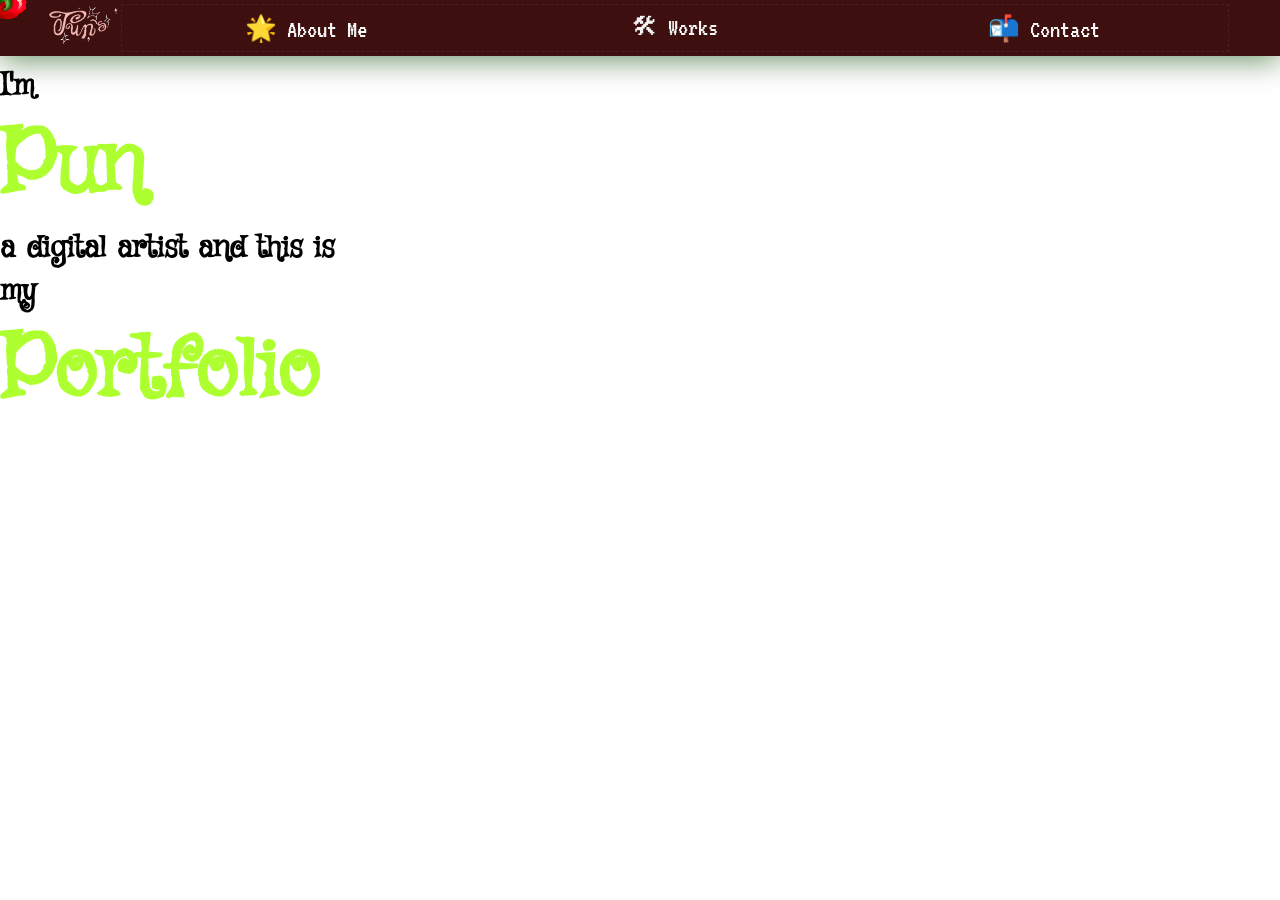
==== index.html @ c9322be8 "third 21 12" ====
<!DOCTYPE html>
<html lang="en">
  <head>
    <meta charset="UTF-8" />
    <meta name="viewport" content="width=device-width, initial-scale=1.0" />
    <title>Pun's Folio</title>
    <link rel="stylesheet" href="styles.css" />
    <link rel="preconnect" href="https://fonts.googleapis.com">
<link rel="preconnect" href="https://fonts.gstatic.com" crossorigin>
<link href="https://fonts.googleapis.com/css2?family=Aldrich&family=Almendra:ital,wght@0,400;0,700;1,400;1,700&family=Audiowide&family=DotGothic16&family=DynaPuff:wght@400..700&family=Griffy&family=Irish+Grover&family=Jacquard+12&family=Jockey+One&family=Love+Ya+Like+A+Sister&family=Russo+One&family=UnifrakturMaguntia&family=VT323&display=swap" rel="stylesheet">
  </head>

  <body>
    <div id="npc-follower"><img src="images/cursor.png" alt="" /></div>
    <div class="sparkle"></div>
    <div class="container">
      <!-- Header -->
      <header>
        <a href="index.html">
            <div class="logo">
            <img src="images/pun.png" alt="Pun's logo" /></div
        ></a>

        <!-- Dropdown Menu -->
        <div class="dropdown-wrapper">
          <button class="dropdown-btn">Menu ▼</button>
          <nav class="nav dropdown-menu" id="site-navigation">
            <a href="about.html">🌟 About Me</a>
            <a href="works.html">🛠 Works</a>
            <a href="contact.html">📬 Contact</a>
          </nav>
        </div>
     </header>
        <!-- Main Title -->
        <div class="main-container">
          <h1 id="this-is">I'm<nav>Pun</nav> a digital artist and this is</h1>
          <h2 id="my-portfolio">my <nav>Portfolio</nav></h2>
            </div>
---- styles.css ----
* {
  margin: 0;
  padding: 0;
  box-sizing: border-box;
}

.VT323 {
  font-family: "vt323", monospace;
  font-weight: 400;
  font-style: normal;
}
.griffy-regular {
  font-family: "Griffy", system-ui;
  font-weight: 400;
  font-style: normal;
}

html {
  /* 1. Makes the jump smooth instead of instant */
  scroll-behavior: smooth;
  /* 2. Offsets the scroll position */
  scroll-padding-top: 20px; /*this is for sticky header height*/
}
/* 3. Mobile Size Adjustment */
@media (max-width: 640px) {
  html {
    scroll-padding-top: 400px; /* bigger mobile header + padding */
  }
}
:root {
  /* Blend mode variables - change these to try different effects (e.g. screen, overlay, multiply, normal) */
  --overlay-blend: multiply;
  /* Define color and sizing variables */
  --background-color: #ffedcd;
  --primary-color: rgb(166, 0, 0);
  --secondary-color: #459f3791;
  --thirdary-color: #47240091;
  --dark-green: #0a390a;
  --dark-red: #660000;
  --pink: rgb(255, 128, 159);
  --yellowgreen: rgb(180, 255, 128);
  --paragraph-color: #47240091;
  --font-subheading-size: clamp(1rem, 4vw, 2rem);
  --font-size-base: clamp(1rem, 4vw, 1.3rem);
  --font-heading-size: clamp(1.5rem, 5vw, 2rem);
  --font-family-base: "vt323", monospace;
  --text-main: #333;
  /* Responsive heading size between 2rem and 4rem based on viewport width */
  --spacing-unit: 8px;
  --radius: 15px;
  --space: 2rem;
  /* Width reserved for the price column - keeps prices aligned */
  --price-col: clamp(4.5rem, 6.5vw, 6rem);
}

body {
  width: 100%;
  min-height: 100vh; /* changed height to min-height */
  overflow: visible;
  padding: 0;
  margin: 0;
  font-family: var(--font-family-base);
  cursor: grab;
}
@media (max-width: 400px) {
  body {
    height: 200vh; /* allow scrolling on mobile */
  }
}

#npc-follower {
  position: fixed;
  width: 100px; /* Stays on screen even if you scroll */ /* Size of the emoji */
  pointer-events: none; /* CRITICAL: Lets you click through the character */
  z-index: 9999; /* Always on top */
  transition: transform 0.2s ease-out; /* The "lag" effect */
  image-rendering: pixelated;
  scale: 2;
}
#npc-follower img {
  width: 3.5rem;
  margin-left: 0;
  padding: 0;
}
.sparkle {
  position: fixed;
  width: 25px;
  height: 25px;
  background-image: url("images/sparkle.png");
  background-size: cover;
  background-color: transparent;
  transform: rotate(20deg);
  /* The animation definition */
  animation: sparkle-fall 2s ease-in-out forwards;
  mix-blend-mode: hard-light;
  z-index: 9999;
  pointer-events: none;
}

/* The animation keyframes: fade out, drop down, shrink */
@keyframes sparkle-fall {
  0% {
    opacity: 1;
    transform: translate(0, 0) scale(1);
  }
  50% {
    opacity: 0.7;
    transform: translate(var(--random-x), 75px) scale(0); /* Falls down 25px */
  }
  100% {
    opacity: 0;
    transform: translate(var(--random-x), 150px) scale(0); /* Falls down 50px */
  }
}

/* Main Container */

#container {
  position: relative;
  width: 100vw;
  height: auto;
  display: flex;
  flex-direction: column;
  align-items: center;
  overflow: hidden;
}

header {
  position: relative;
  display: flex;
  flex-direction: row;
  align-items: center;
  justify-content: space-between; /* Perfect for Logo -- Menu */

  padding: 0.5rem 4vw;

  width: 100%;

  max-height: 3.5rem;

  margin: 0 auto;
  overflow: visible !important;
  z-index: 2000;
  background-color: rgb(62, 15, 15);
  box-shadow: 0 4px 30px rgba(17, 75, 4, 0.617);
}

@media (max-width: 640px) {
  header {
    padding: 0.5rem 1rem;
  }
}
/* --- RESPONSIVE LOGO --- */
.logo {
  display: flex;
  align-items: center center;
  justify-content: center center;
  /* format: clamp(MIN, IDEAL, MAX) */
  width: clamp(50px, 15vw, 70px);
  height: auto;
  /* Remove margins to let Flexbox handle alignment in the header */
  margin-top: 0.5rem;
  padding: 0;
  z-index: 50; /* Ensure it stays above background */
}

.logo img {
  width: 100%; /* Fills the .logo container width */
  height: auto; /* Maintains aspect ratio */
  object-fit: contain;
  object-position: center center;
  /* Remove 'scale' - it causes layout bugs. 
       Control size via the .logo width above instead. */
  transform: rotate(-6deg);
}

/* Overlay Background */
/* --- SHARED LAYER STYLES --- */
.bg-layer {
  position: fixed; /* Stays stuck to the screen while you scroll */
  top: 0;
  left: 0;
  width: 100%;
  height: 100%;
  pointer-events: none; /* Lets clicks pass through to the buttons */
  z-index: -1; /* Puts it BEHIND your content */
}
#overlay-background {
  background-image: url(images/overlay\ backgr.png);
  background-size: cover;
  background-position: center center;
  background-repeat: no-repeat;
  pointer-events: none;
  opacity: 0.4;
  z-index: -10;
}

/* Main Overlay */
#overlay {
  background-image: url(images/overlay.png);
  background-size: cover;
  background-position: center center;
  opacity: 0.5; /* Adjust visibility */

  /* Using your variable */
  mix-blend-mode: var(--overlay-blend);
  pointer-events: none;
  z-index: 10;
}
.main-container {
  top: 4rem;
  left: 0;
  position: fixed;
  width: 100%;
  height: 100%;
}
#this-is, #my-portfolio {
  top: 5rem;
  width: 100%;
  height: auto;
  font-family: Griffy, system-ui;
  font-size: var(--font-subheading-size);
  z-index: 10;
}
nav {
  color: greenyellow;
  top: 5rem;
  width: 100%;
  height: auto;
  font-family: Griffy, system-ui;
  font-size: clamp(5.5rem, 5vw, 8rem);
  z-index: 10;
}
/* Decorative Artwork */
/* Update the container to allow free movement */
.sticker {
  position: absolute;
  width: 100%;
  height: 100%;
  /* Remove flex properties so we can place items anywhere */
  display: block;
  top: 0;
  left: 0;
  pointer-events: none;
  overflow: hidden;
}

/* Common style for all stickers to handle sizing */
.sticker div {
  position: absolute;
  z-index: 15;
}

.sticker img {
  /* Reset the massive viewport width you had previously */
  width: auto;
  height: auto;
  max-width: 150px; 
}
@media (max-width: 640px) {
  .sticker img {
    max-width: 100px; 
  }
}
@media (max-width: 400px) {
    .sticker img {
      max-width: 75px; 
    }
  }
/* Now, position them specifically! */
#frog-sticker {
  top: 20%;
  left: 15%;
  scale: 2.5;
  transform: rotate(-10deg);
}

#treelog {
  bottom: 5%;
  right: 10%;
  transform: scale(2.5);
}

#tomato-sticker {
  top: 30%;
  right: 5%;

  transform: rotate(20deg);
}

#cat-sticker {
  bottom: 15%;
  left: 25%;
  scale: 5;
  rotate: -20deg;
}

@media (max-width: 640px) {
  #frog-sticker {
    top: 25%;
    left: 35%;
    scale: 2.8;
  }

  #treelog {
    bottom: 20%;
    right: 5%;
    scale: 1;
  }

  #tomato-sticker {
    top: 35%;
    right: 2%;
  }

  #cat-sticker {
    bottom: 30%;
    left: 30%;
    scale: 4;
  }
}
@media (max-width: 400px) {
  #frog-sticker {
    top: 30%;
    left: 40%;
    scale: 2.5;
  }

  #treelog {
    bottom: 25%;
    right: 2%;
    scale: 0.8;
  }

  #tomato-sticker {
    top: 40%;
    right: 5%;
  }

  #cat-sticker {
    bottom: 35%;
    left: 35%;
    scale: 3.5;
  }
}
/* ========================================= */

/* Floating Circles Background */
.decoration {
  position: absolute;
  top: 0;
  left: 0;
  width: 100vw;
  height: 100vh;
  pointer-events: none;
  display: flex;
  flex-direction: column;
  align-items: center;
  justify-content: center;

  /* Put circles behind everything */
  z-index: -10;
}

.circles {
  position: relative;
  width: 100%;
  height: auto;
  z-index: -1;
}

/* Circle 1 - Large Pink (Node 18:440) */
#circle-1 {
  position: absolute;
  /* reduced size for subtler background */
  width: 532px; /* 75% of original 710 */
  height: 499px; /* 75% of original 665 */
  background: linear-gradient(135deg, #ffd4e5 0%, #ffc2d8 100%);
  border-radius: 50%;
  top: 20%;
  left: -15%;
  opacity: 0.6;
  filter: blur(40px);
  animation: float-slow 12s ease-in-out infinite;
}

/* Circle 2 - Medium Mint (Node 1:32) */
#circle-2 {
  position: absolute;
  width: 352px; /* 75% */
  height: 352px; /* 75% */
  background: linear-gradient(135deg, #d4ffe5 0%, #b8ffd4 100%);
  border-radius: 50%;
  bottom: 15%;
  left: 5%;
  opacity: 0.5;
  filter: blur(35px);
  animation: float-medium 10s ease-in-out infinite;
  animation-delay: 1.6s;
}

/* --- Duplicated circle styles (second layer) ---
   Use a different blend mode and alternate animations to create
   a richer layered background. The `.circle-dup` class centralizes
   shared tweaks; each ID keeps its own size/position but uses
   staggered animations and slightly different timing. */
.circle-dup {
  mix-blend-mode: overlay; /* changed to overlay for a richer blend */
  will-change: transform, opacity, filter;
  pointer-events: none;
  transform-origin: center center;
  /* make the duplicates slightly less saturated and softer */
  opacity: 0.35;
}

#circle-1b {
  position: absolute;
  width: 532px;
  height: 499px;
  background: linear-gradient(135deg, #ffd4e5 0%, #ffc2d8 100%);
  border-radius: 50%;
  top: 22%;
  left: -5%;
  filter: blur(48px) hue-rotate(-2deg) saturate(0.95);
  animation: float-dup-slow 16s cubic-bezier(0.2, 0.8, 0.2, 1) infinite
    alternate-reverse;
  animation-delay: 0.6s;
}

#circle-2b {
  position: absolute;
  width: 352px;
  height: 352px;
  background: linear-gradient(135deg, #d4ffe5 0%, #b8ffd4 100%);
  border-radius: 50%;
  bottom: 18%;
  left: 18%;
  filter: blur(38px) hue-rotate(4deg) saturate(1.05);
  animation: float-medium 12.5s cubic-bezier(0.3, 0.7, 0.25, 1) infinite
    alternate;
  animation-delay: 2s;
}

#circle-3b {
  position: absolute;
  width: 216px;
  height: 216px;
  background: linear-gradient(135deg, #ffd4e5 0%, #ffb8d8 100%);
  border-radius: 50%;
  top: 52%;
  right: 10%;
  filter: blur(36px) hue-rotate(-3deg) saturate(0.98);
  animation: float-fast 9.5s cubic-bezier(0.25, 0.9, 0.3, 1) infinite
    alternate-reverse;
  animation-delay: 1.2s;
}

#circle-4b {
  position: absolute;
  width: 543px;
  height: 543px;
  background: linear-gradient(135deg, #d4ffe5 0%, #a8ffcc 100%);
  border-radius: 50%;
  top: 8%;
  right: -2%;
  filter: blur(52px) hue-rotate(2deg) saturate(1.02);
  animation: float-slow 14s cubic-bezier(0.2, 0.8, 0.2, 1) infinite
    alternate;
  animation-delay: 0.2s;
}

#circle-5b {
  position: absolute;
  width: 532px;
  height: 499px;
  background: linear-gradient(135deg, #ffd4e5 0%, #ffc2d8 100%);
  border-radius: 50%;
  bottom: -6%;
  right: 8%;
  filter: blur(44px) hue-rotate(1deg) saturate(1.03);
  animation: float-medium 13.5s cubic-bezier(0.3, 0.7, 0.25, 1) infinite
    alternate-reverse;
  animation-delay: 0.6s;
}

/* Circle 3 - Small Pink (Node 1:69) */
#circle-3 {
  position: absolute;
  width: 216px; /* 75% */
  height: 216px; /* 75% */
  background: linear-gradient(135deg, #ffd4e5 0%, #ffb8d8 100%);
  border-radius: 50%;
  top: 50%;
  right: 15%;
  opacity: 0.55;
  filter: blur(30px);
  animation: float-fast 8s ease-in-out infinite;
  animation-delay: 0.8s;
}

#circle-4 {
  position: absolute;
  width: 543px; /* 75% */
  height: 543px; /* 75% */
  background: linear-gradient(135deg, #d4ffe5 0%, #a8ffcc 100%);
  border-radius: 50%;
  top: 10%;
  right: -10%;
  opacity: 0.5;
  filter: blur(50px);
  animation: float-slow 12s ease-in-out infinite;
  animation-delay: 2s;
}

/* Circle 5 - Large Pink (Node 1:25) */
#circle-5 {
  position: absolute;
  width: 532px; 
  height: 499px;
  background: linear-gradient(135deg, #ffd4e5 0%, #ffc2d8 100%);
  border-radius: 50%;
  bottom: -10%;
  right: 20%;
  opacity: 0.2;
  animation: float-medium 11s ease-in-out infinite;
  animation-delay: 0.8s;
  mix-blend-mode: color-burn;
}

/* Floating animations for circles */
@keyframes float-slow {
  0% {
    transform: translate(0, 0) scale(1);
    opacity: 1;
    filter: blur(30px);
  }

  100% {
    transform: translate(0, -18px) scale(1.02);
    opacity: 0.4;
    filter: blur(5px);
  }
}

@keyframes float-medium {
  0% {
    transform: translate(0, 0) scale(1);
    opacity: 1;
    filter: blur(20px);
  }
  
  
  100% {
    transform: translate(0, 0) scale(1.02);
    opacity: 1;
    filter: blur(35px);
  }
}

@keyframes float-fast {
  0% {
    transform: translate(0, 0) scale(1);
    opacity: 1;
    filter: blur(18px);
  }

  50% {
    transform: translate(90px, 70px) scale(1.15);
    opacity: 0.5;
    filter: blur(26px);
  }

  100% {
    transform: translate(0, 0) scale(1.03);
    opacity: 1;
    filter: blur(30px);
  }
}


/* Mobile responsiveness for circles */
@media (max-width: 768px) {
  /* reduced responsive sizes (approx 75% of previous) */
  #circle-1 {
    width: 300px;
    height: 281px;
    left: -25%;
  }
  #circle-2 {
    width: 210px;
    height: 210px;
    bottom: 20%;
  }
  #circle-3 {
    width: 135px;
    height: 135px;
    right: 10%;
  }
  #circle-4 {
    width: 338px;
    height: 338px;
    right: -20%;
  }
  #circle-5 {
    width: 300px;
    height: 281px;
    right: 15%;
  }
  /* duplicated circle responsive sizes */
  #circle-1b {
    width: 300px;
    height: 281px;
    left: -18%;
  }
  #circle-2b {
    width: 210px;
    height: 210px;
    bottom: 22%;
    left: 10%;
  }
  #circle-3b {
    width: 135px;
    height: 135px;
    right: 8%;
  }
  #circle-4b {
    width: 338px;
    height: 338px;
    right: -8%;
  }
  #circle-5b {
    width: 300px;
    height: 281px;
    right: 10%;
  }
}

@media (max-width: 480px) {
  /* smaller sizes for small screens */
  #circle-1 {
    width: 225px;
    height: 210px;
    filter: blur(20px);
  }
  #circle-2 {
    width: 150px;
    height: 150px;
    filter: blur(16px);
  }
  #circle-3 {
    width: 105px;
    height: 105px;
    filter: blur(14px);
  }
  #circle-4 {
    width: 262px;
    height: 262px;
    filter: blur(22px);
  }
  #circle-5 {
    width: 225px;
    height: 210px;
    filter: blur(20px);
  }
  /* duplicated circle small-screen sizes */
  #circle-1b {
    width: 225px;
    height: 210px;
    filter: blur(22px);
  }
  #circle-2b {
    width: 150px;
    height: 150px;
    filter: blur(18px);
  }
  #circle-3b {
    width: 105px;
    height: 105px;
    filter: blur(16px);
  }
  #circle-4b {
    width: 262px;
    height: 262px;
    filter: blur(24px);
  }
  #circle-5b {
    width: 225px;
    height: 210px;
    filter: blur(22px);
  }
}

/* Main Title Container */
.main-title-container {
  position: absolute;
  width: 100vw;
  height: 95vh;
  top: 5vh;
  display: flex;
  align-items: center;
  justify-content: center;
  z-index: 100;
}

.main-title-container img {
  width: 70%;
  height: auto;
  object-fit: contain;
  object-position: 50% 50%;
  transform: rotate(-15deg);
  min-width: 350px;
}

/* Dropdown Menu Styles */
/* =========================================
   1. DESKTOP STYLES (Default)
   Horizontal menu, No button, Always visible
   ========================================= */

.dropdown-wrapper {
  position: relative;
  display: flex;
  /* FIX 1: Ensure the wrapper itself fills the available space */
  width: 100%;
  align-items: center;
  justify-content: center;
  background-color: transparent;
  border-radius: 10px;
  z-index: 100;
  overflow: visible !important;
  margin-left: auto; /* This pushes the wrapper all the way to the right side */
}

/* HIDE the button on desktop */
.dropdown-btn {
  display: none;
}

/* Reset the menu to be a normal row */
.dropdown-menu {
  position: static;
  display: flex;
  flex-direction: row;
  /* FIX 2: Force the menu to stretch to 100% of the wrapper's width */
  width: 100%;

  /* FIX 3: Use 'space-evenly' for perfect gaps between all items and edges */
  justify-content: space-evenly;

  /* Override hiding properties */
  background-color: transparent;
  pointer-events: auto;
  overflow: visible;
  border: 1px dashed rgba(255, 255, 255, 0.06);
  z-index: 101;
}

/* Desktop Link Styles */
.dropdown-menu a {
  color: whitesmoke;
  text-decoration: none;
  font-family: var(--font-family-base);
  font-size: var(--font-size-base);
  padding: 0.5rem;
  transition: color 0.2s ease;
  display: flex;
  align-items: flex-start;
  /* Optional: Center text if links have different widths */
  justify-content: center;
  width: 100%;
}

.dropdown-menu a:hover {
  color: greenyellow;
  text-decoration: underline wavy;
}
#site-navigation a {
  gap: 1rem;
  font-size: clamp(1.2rem, 2vw, 1.7rem);
}

/* =========================================
   2. MOBILE STYLES (Max-width: 640px)
   FIXED: Menu floats absolute so logo doesn't move
   ========================================= */
@media (max-width: 640px) {
  header {
    /* Ensure header can grow if needed */
    min-height: 5rem;
    padding: 0.5rem 1rem;
    position: relative; 
  }
  /* 1. Push the logo down specifically on mobile */
  .logo {
    margin-top: 15px; 
  }

  /* Optional: If the hamburger is too low, you can pull it up */
  .nav-toggle {
    margin-top: 0;
    transform: translateY(-5px); /* Pulls it up slightly */
  }

  .dropdown-wrapper {
    /* This keeps the wrapper small, fitting only the button */
    position: relative;
    align-items: flex-end;
    flex-direction: column;
    width: 100%;
    background-color: transparent;
    margin-left: 0; /* Reset left margin for mobile */
    z-index: 2000; /* Ensure it stays above other elements */
    overflow: visible !important;
  }

  /* SHOW the button */
  .dropdown-btn {
    display: block;
    background-color: var(--yellowgreen);
    color: var(--text-main);
    padding: 0.5rem 1rem;
    font-family: var(--font-family-base);
    font-size: clamp(1rem, 2vw, 1.5rem);
    border: none;
    cursor: pointer;
    border-radius: 10px;
    transition: background-color 0.3s ease;
    /* Width adjusted to look good next to logo */
    width: auto;
    min-width: 100px;
    text-align: center;
    align-items: center;
  }

  .dropdown-btn:hover {
    background-color: yellowgreen;
    font-size: clamp(1rem, 2vw, 1.5rem);
  }

  /* APPLY the Dropdown Logic */

  .dropdown-menu {
    position: absolute;
    min-width: 160px;
    max-width: 30vw;
    background-color: rgb(255, 128, 159);

    /* CLOSED STATE: */
    max-height: 0;
    opacity: 0;
    overflow: hidden; /* <--- CRITICAL: Hide content when closed */
    pointer-events: none;
    /* Transition settings */
    transition: max-height 0.3s ease, opacity 0.3s ease;
    z-index: 2001;
    border-radius: 10px;
    flex-direction: column;
    box-shadow: 0px 8px 16px rgba(57, 0, 0, 0.3);
  }

  /* OPEN STATE: */
  .dropdown-menu.open {
    max-height: 300px;
    opacity: 1;
    overflow: visible; /* <--- CRITICAL: Show content when open */
    pointer-events: auto;
    padding: 10px 0;
    z-index: 2001;
  }
  .dropdown-menu a {
    display: block;
    padding: 0.75rem 1rem;
    border-bottom: 1px solid rgba(255, 255, 255, 0.2);
  }
  .dropdown-menu a:last-child {
    border-bottom: none; /* Remove border from last item */
  }
}
/* END of Dropdown Menu Styles */

/* ========================================= */
/* RPG Character Card Styles */
/* About Section Styles */
.about-section {
  width: 100%;
  min-height: 100vh;
  display: flex;
  justify-content: center;
  align-items: center;
  padding: clamp(1rem, 4vw, 2rem);
  box-sizing: border-box;
  position: relative; /* Acts as the boundary for the draggable card */
  overflow: hidden;
  background-image: url('aboutme-images/aboutme-bg.png');
  background-size: cover;
  background-position: center;
  background-repeat: no-repeat;
}

/* The RPG Card Container */
.character-card {
  position: absolute;
  background-color: rgb(253, 239, 214);
  /* Create a pixelated shadow effect */
  box-shadow: 8px 8px 0px rgba(92, 23, 23, 0.2);
  width: 100%;
  max-width: 800px;
  border-radius: 15px; /* Slight rounding for a softer pixel look */
  overflow: hidden;
}

/* Window Header (Top Bar) */
.window-header {
  background-color: var(--pink);
  color: whitesmoke;
  padding: 8px 12px;
  display: flex;
  justify-content: space-between;
  align-items: center;
  font-size: var(--font-size-base);
  border-bottom: 5px solid var(--dark-red);
  cursor: grab; /* Shows the hand icon */
  user-select: none; /* Prevents highlighting text while dragging */
}

.window-header:active {
    cursor: grabbing; /* Closes the hand when clicking */
}


.window-controls {
  display: flex;
  align-items: center;
  justify-content: center;
  gap: 10px;
  font-size: 1.2rem;
}

.win-btn {
  cursor: pointer;
}
.win-btn:hover {
  color: yellowgreen;
}

/* Layout Grid */
.rpg-content {
  display: grid;
  grid-template-columns: 300px 1fr; /* Fixed width for left col, rest for right */
  padding: 24px;
  gap: 24px;
}

/* --- Left Column: Avatar & Stats --- */
.avatar-container {
  display: flex;
  flex-direction: column;
  gap: 16px;
}

.pixel-frame {
  width: 100%;
  /* A double border effect */
  border: 2px solid var(--secondary-color);
  border-radius: 20px;
  padding: 8px;
  background: #fff;
}

.pixel-frame img {
  width: 100%;
  height: auto;
  display: block;
  image-rendering: pixelated; /* Ensures pixel art stays crisp */
}

/* HP/MP Bars */
.status-bars {
  font-size: var(--font-heading-size);
  border: var(--pink) 2px dashed;
  padding: 12px;
  border-radius: 12px;
  background: white;
}
.bar-row {
  display: flex;
  align-items: center;
  justify-content: center;
  gap: 12px;
  margin-bottom: 10px;
}
.bar-container {
  flex-grow: 1;
  background: #ffffff;
  height: 20px;
  border: 2px solid #000;
  position: relative;
}
.bar-fill {
  height: 100%;
  position: absolute;
  top: 0;
  left: 0;
}
.bar-fill.hp {
  background: var(--pink);
} /* Red for HP */
.bar-fill.mp {
  background: var(--yellowgreen);
} /* Blue for MP */

/* --- Right Column: Info & Tabs --- */
.info-container {
  display: flex;
  flex-direction: column;
}

.char-name {
  font-size: 4rem;
  line-height: 1;
  margin: 0 0 8px 0;
  color: var(--dark-green);
}
.char-class {
  color: var(--pink);
  font-size: var(--font-subheading-size);
  margin: 0 0 20px 0;
  border-bottom: 3px dashed #ffcaca;
  padding-bottom: 20px;
}

/* Tabs System */
.rpg-tabs {
  display: flex;
  gap: 8px;
  margin-bottom: 20px;
  border-bottom: 4px solid var(--pink);
}

.tab-btn {
  background: none;
  border: none;
  font-family: var(--font-pixel);
  font-size: var(--font-size-base);
  cursor: pointer;
  color: var(--text-main);
  padding: 6px 30px;
  position: relative;
  top: 4px; /* Push down to align with border */
  transition: all 0.2s;
}

.tab-btn:hover {
  color: yellowgreen;
}

.tab-btn.active {
  color: var(--primary-color);
  background: #fff;
  border: 4px solid var(--pink);
  border-bottom: none; /* Hide bottom border to merge */
  z-index: 1; 
}

/* Tab Content */
.tab-content {
    display: none; 
}

/* 2. SHOW only the one with the 'active' class */
.tab-content.active {
    display: block; 
}
/* Skills & Inventory Styles */
.skill-list {
  list-style: none;
  padding: 0;
  margin: 0;
}
.skill-list li {
  margin-bottom: 12px;
  display: flex;
  justify-content: space-between;
  align-items: center;
  font-size: var(--font-size-base);
}
.stars {
  color: var(--pink);
  font-size: 1.5rem;
}

.inventory-grid {
  display: grid;
  grid-template-columns: repeat(auto-fill, minmax(100px, 1fr));
  gap: 16px;
}
.item {
  border: 3px dashed var(--yellowgreen);
  padding: 12px;
  text-align: center;
  font-size: var(--font-size-base);
  color: var(--text-main);
  background: #fff5f5;
  transition: transform 0.2s;
  cursor: help;
}
.item:hover {
  transform: scale(1.05);
  background: var(--pink);
  color: #fff5f5;
}
.item:active {
  transform: scale(0.95);
}

/* --- Mobile Responsive --- */
@media (max-width: 640px) {
    
    
    .about-section {
        height: auto; 
        min-height: auto; 
        overflow: visible; 
        padding: 20px 10px;
        display: block; 
    }
    
    /* 2. Disable the "Floating/Draggable" behavior */
    .character-card {
        position: relative !important; /* Force it back into the page flow */

        /* Reset any positions set by the Drag JavaScript */
        top: auto !important;
        left: auto !important;
        transform: none !important;
        
        width: 100%;
        max-width: 100%;
        margin: 0 auto;
        
        box-shadow: none; /* Optional: simplify shadow for mobile */
    }
    
    .window-header {
        cursor: none; /* Show normal cursor */
    }

    .rpg-content {
        grid-template-columns: 1fr; /* Stack avatar on top of info */
        gap: 10px;
        padding: 10px;
    }
    
    .avatar-container {
        max-width: 350px;
        margin: 0 auto;
    }
    
 
  #likes,
  .skill-list li,
  .item {
    text-align: flex-start;
    font-size: calc(var(--font-size-base));
    margin-bottom:20px;
    padding:20px;
  }
  .rpg-tabs {
    justify-content: flex-start;
    font-size: calc(var(--font-size-base) * 1.2);
  }


.char-name {
    text-align: center;
    font-size: calc(var(--font-heading-size) * 1.75);
  }
.char-class {
    text-align: center;
    font-size: var(--font-heading-size);
  }
}
/* --- RETRO POPUP STYLES --- */
span#x {
    font-size: 1.5rem;
    cursor: pointer;
    color: white;
}
span#x:hover {
    color: var(--pink);
}
.retro-popup {
    position: fixed;
    top: 50%;
    left: 50%;
    /* Start centered but hidden */
    transform: translate(-50%, -50%) scale(0); 
    
    width: 300px;
    background: rgb(254, 241, 220); /* Classic Windows Grey */
    border: 3px solid #fff;
    border-radius: 10px;
    border-right-color: #000;
    border-bottom-color: #000;
    box-shadow: 4px 4px 10px rgba(0,0,0,0.4);
    z-index: 99999; /* On top of EVERYTHING */
    font-family: 'VT323', monospace;
    display: flex;
    flex-direction: column;
    
    /* We don't use display:none because we want to animate the transform */
    pointer-events: none; 
    opacity: 0;
    transition: opacity 0.2s;
}

/* THE POPUP ANIMATION STATE */
.retro-popup.active {
    pointer-events: auto;
    opacity: 1;
    /* The bounce effect */
    animation: popup-bounce 0.4s cubic-bezier(0.175, 0.885, 0.32, 1.275) forwards;
}

@keyframes popup-bounce {
    0% {
        transform: translate(-50%, -50%) scale(0);
    }
    100% {
        transform: translate(-50%, -50%) scale(1);
    }
}

/* Header */
.popup-header {
    background: var(--dark-green);
    color: white;
    padding: 2px 5px;
    display: flex;
    justify-content: space-between;
    font-size: 1.2rem;
    border-top-left-radius: 7px;
    border-top-right-radius: 7px;
}

/* Body */
.popup-body {
    padding: 15px;
    display: flex;
    align-items: center;
    gap: 15px;
    color: white;
}

.error-icon {
    font-size: 2.5rem;
}

.error-msg p {
    font-size: 1.2rem;
    color: black;
    margin: 0 0 10px 0;
}

/* The OK Button */
.ok-btn {
    background: #675858;
    border: 3px solid #fff;
    border-right-color: #000;
    border-bottom-color: #000;
    padding: 5px 15px;
    font-family: inherit;
    color: white;
    font-size: 1.2rem;
    cursor: pointer;
}

.ok-btn:active {
    border: 2px solid #fa0000;
    border-right-color: #fff;
    border-bottom-color: #fff;
    transform: translate(1px, 1px);
}

.cancel-btn {
    background: var(--pink);
    border: 3px solid #fff;
    border-right-color: #000;
    border-bottom-color: #000;
    padding: 5px 15px;
    font-family: inherit;
    color: white;
    font-size: 1.2rem;
    cursor: pointer;
}
.cancel-btn:active {
    background-color: pink;
    border: 2px solid #000;
    border-right-color: #fff;
    border-bottom-color: #fff;
    transform: translate(1px, 1px);
}
/* --- BIO STYLES --- */
#bio.active  {
  display: block; /* <--- Use block instead! */
    /* flex-direction: column; <--- DELETE THIS LINE (Block does this automatically) */
    
    max-height: 320px; 
    overflow-y: auto; 
    padding-right: 10px;

}
@media (max-width: 640px) {
    #bio.active {
        max-height: none; 
        overflow-y: visible; 
        padding-right: 0; 
    }
}
.bio-text {
    margin-top: 5px;
    margin: 10px;
    line-break:normal;
    font-size: var(--font-size-base);
    line-height: 1.5;
    color: var(--text-main);
}

.bio-text strong {
    color: var(--pink);
    cursor: pointer;
    font-weight: 500;
}
/* --- CUSTOM CUTE SCROLLBAR --- */
/* The width of the scrollbar */
#bio::-webkit-scrollbar {
    width: 12px;
}

/* The background of the scrollbar rail */
#bio::-webkit-scrollbar-track {
    background: #fff5f5; /* Very light pink */
    border-radius: 6px;
    border: 1px solid #ffcaca;
}

/* The moving part of the scrollbar */
#bio::-webkit-scrollbar-thumb {
    background-color: var(--pink); /* Your pink variable */
    border-radius: 6px;
    border: 2px solid #fff5f5; /* Makes it look like a capsule */
}

/* Hover effect */
#bio::-webkit-scrollbar-thumb:hover {
    background-color: var(--primary-color);
}
/* RPG Dialogue Box */
.typewriter {
    font-size: var(--font-subheading-size);
    color: rgb(160, 0, 0);
    font-weight: 900;
    overflow: hidden; /* Hide text until typed */
    border-right: 3px solid var(--yellowgreen); /* The cursor */
    white-space: nowrap; /* Keep on one line */
    margin: 10px;
    width: 0; /* Start at 0 width */
    animation: 
        typing 5.5s steps(30, end) infinite,
        blink-caret 0.75s step-end infinite;
}

@keyframes typing {

    0% { width: 0 }
   
    45% { width: 100% }
    
    70% { width: 100% }

    100% { width: 0  }
}

@keyframes blink-caret {
    from, to { border-color: transparent }
    50% { border-color: var(--secondary-color); }
}


@media (max-width: 450px) {
    .typewriter {
        white-space: normal; /* Allow wrapping */
        border-right: none;  /* Remove cursor */
        width: 100%;         /* Show all text immediately */
        animation: none;     /* Disable animation */
    }

}



/* --- WORKS SECTION: LEVEL SELECT --- */

.works-section {
    width: 100%;
    min-height: 100vh;
    background-image: url(aboutme-images/aboutme-bg.png);
    background-size: cover;
    background-position: center;
    background-repeat: no-repeat;
    background-color: transparent; /* Darker background for contrast */
    display: flex;
    justify-content: center;
    align-items: center;
    padding: 2rem;
    position: relative;
    color: whitesmoke;
    
}

.level-select-container {
    max-width: 1000px;
    width: 100%;
    display: flex;
    flex-direction: column;
    gap: 30px;
}

.level-header {
    text-align: center;
    font-family: 'VT323', monospace;
}

.level-header h2 {
    font-size: 4rem;
    color: var(--yellowgreen);
    text-shadow: 4px 4px 0px #000;
    margin-bottom: 5px;
    animation: blink-text 2s infinite;
}

.header-decoration {
    font-size: 1.5rem;
    color: var(--pink);
    letter-spacing: 2px;
}

/* --- THE MAP GRID --- */
/* --- THE GEOCITIES MAP GRID --- */
.world-grid {
    display: grid;
    grid-template-columns: repeat(auto-fit, minmax(220px, 1fr));
    gap: 25px;
    padding: 10px;
    /* No border on the grid itself, the windows ARE the border */
}

/* 1. The Window Frame (Standard Windows 95 Grey) */
.geo-window {
    background-color: #c0c0c0; /* Classic Silver */
    border-top: 2px solid #fff;
    border-left: 2px solid #fff;
    border-right: 2px solid #000;
    border-bottom: 2px solid #000;
    box-shadow: 4px 4px 0px rgba(0,0,0,0.5);
    display: flex;
    flex-direction: column;
    padding: 3px;
    cursor: pointer;
    transition: transform 0.2s, box-shadow 0.2s;
    height: 280px; /* Fixed height for uniformity */
}

.geo-window:hover {
    transform: translateY(-5px);
    box-shadow: 8px 8px 0px rgba(0,0,0,0.5);
    z-index: 10;
}

/* 2. The Title Bar (Blue Gradient) */
.geo-title-bar {
    background: linear-gradient(90deg, #000080, #1084d0); /* Navy to Blue */
    color: white;
    padding: 2px 4px;
    display: flex;
    align-items: center;
    justify-content: space-between;
    font-family: sans-serif; /* System font */
    font-size: 12px;
    font-weight: bold;
    letter-spacing: 0.5px;
    margin-bottom: 3px;
}

.win-icon {
    width: 14px;
    height: 14px;
    margin-right: 5px;
}

.win-btns {
    display: flex;
    gap: 2px;
}
.win-btns span {
    background: #c0c0c0;
    color: black;
    border: 1px outset #fff;
    width: 14px;
    height: 14px;
    display: flex;
    align-items: center;
    justify-content: center;
    font-size: 10px;
    line-height: 10px;
    cursor: default;
}

/* 3. The "Webpage" Body (Inset look) */
.geo-body {
    flex-grow: 1;
    border: 2px inset #fff; /* Sunken look */
    background-color: #fff;
    overflow: hidden;
    position: relative;
    font-family: "Times New Roman", Times, serif; /* The most important part! */
}

/* --- THEMES (Fake Tiled Backgrounds) --- */

/* Forest: Green checkered pattern */
.theme-forest {
    background-color: #e0ffe0;
    background-image: 
        linear-gradient(45deg, #ccffcc 25%, transparent 25%, transparent 75%, #ccffcc 75%, #ccffcc), 
        linear-gradient(45deg, #ccffcc 25%, transparent 25%, transparent 75%, #ccffcc 75%, #ccffcc);
    background-size: 20px 20px;
    background-position: 0 0, 10px 10px;
}

/* Space: Black with stars */
.theme-space {
    background-color: #000;
    background-image: 
        radial-gradient(white 1px, transparent 1px),
        radial-gradient(white 1px, transparent 1px);
    background-size: 50px 50px;
    background-position: 0 0, 25px 25px;
    color: white;
}

/* Tech: Grid lines */
.theme-tech {
    background-color: #000033;
    background-image: 
        linear-gradient(rgba(0, 255, 0, 0.2) 1px, transparent 1px),
        linear-gradient(90deg, rgba(0, 255, 0, 0.2) 1px, transparent 1px);
    background-size: 20px 20px;
    color: #00ff00;
}

/* Clouds: Blue with CSS clouds */
.theme-clouds {
    background-color: #87CEEB;
    background-image: radial-gradient(white 20%, transparent 20%);
    background-size: 30px 30px;
    background-position: 0 0;
}

/* --- Content Styling --- */
.geo-content {
    padding: 10px;
    text-align: center;
    height: 100%;
    display: flex;
    flex-direction: column;
    align-items: center;
}

.geo-header {
    font-size: 1.2rem;
    margin: 5px 0;
    text-align: center;
    text-decoration: underline;
}

.geo-separator {
    width: 80%;
    border-bottom: 2px groove #c0c0c0;
    margin: 5px auto;
}

.center-img {
    font-size: 3rem;
    margin: 10px 0;
    animation: bounce 2s infinite;
}

.geo-link {
    color: blue;
    text-decoration: underline;
    font-size: 0.9rem;
    margin-bottom: auto; /* Pushes text to bottom */
}
.geo-link:visited { color: purple; }
.geo-link:active { color: red; }

/* The "Blinking New" GIF simulation */
.blinking-new {
    background: red;
    color: yellow;
    font-weight: bold;
    font-size: 0.7rem;
    padding: 2px 5px;
    position: absolute;
    top: 5px;
    left: 5px;
    border: 1px dotted yellow;
    animation: blink-fast 0.5s infinite;
    transform: rotate(-10deg);
}

/* Marquee Effect at Bottom */
.scrolling-text {
    width: 100%;
    background: #000;
    color: #00ff00;
    font-family: "Courier New", monospace;
    font-size: 10px;
    white-space: nowrap;
    overflow: hidden;
    padding: 2px 0;
    margin-top: 10px;
    border: 1px inset #fff;
}

.scrolling-text span {
    display: inline-block;
    padding-left: 100%;
    animation: marquee 8s linear infinite;
}

@keyframes marquee {
    0%   { transform: translate(0, 0); }
    100% { transform: translate(-100%, 0); }
}

@keyframes blink-fast {
    0%, 100% { opacity: 1; }
    50% { opacity: 0; }
}

@keyframes bounce {
    0%, 100% { transform: translateY(0); }
    50% { transform: translateY(-5px); }
}

/* Mobile Tweaks */
@media (max-width: 640px) {
    .world-grid {
        grid-template-columns: 1fr; /* Stack 1 column on phone */
    }
    .geo-window {
        height: auto;
        min-height: 250px;
    }
}

/* --- MISSION BRIEFING BOX --- */
.mission-briefing {
    background: #000;
    border: 4px solid var(--pink);
    padding: 20px;
    font-family: 'VT323', monospace;
    position: relative;
    min-height: 120px; /* Prevents jumping when text changes */
    box-shadow: 8px 8px 0px rgba(0,0,0,0.5);
}

.briefing-header {
    background: var(--pink);
    color: var(--text-main);
    display: inline-block;
    padding: 2px 8px;
    font-weight: bold;
    margin-bottom: 10px;
}

#brief-title {
    font-size: 2rem;
    color: var(--yellowgreen);
    margin: 0;
}

#brief-desc {
    font-size: 1.4rem;
    color: #ccc;
    margin: 5px 0;
}

.brief-stats {
    font-size: 1.2rem;
    color: var(--pink);
    margin-top: 10px;
    border-top: 1px dashed #333;
    padding-top: 5px;
}

@keyframes blink-text {
    0%, 100% { opacity: 1; }
    50% { opacity: 0.5; }
}

/* Mobile Tweaks */
@media (max-width: 640px) {
    .level-header h2 { font-size: 3rem; }
    .world-grid { grid-template-columns: 1fr; } /* Stack cards on phone */
}




/* --- CONTACT SECTION: WHIMSICAL STATIONERY --- */
.contact-section {
    width: 100%;
    min-height: 100vh;
    display: flex;
    justify-content: center;
    align-items: center;
    padding: 2rem;
    background: transparent;
}

/* The Paper Container */
.letter-container {
    position: relative;
    width: 100%;
    max-width: 600px;
    animation: float-paper 6s ease-in-out infinite;
}

/* The Main Paper */
.stationery-paper {
    background-color: rgb(203, 255, 239);
    border-radius: 10px;
    padding: 40px;
    box-shadow: 
        0 0 0 3px var(--dark-red), /* Outer border */
        15px 15px 2px rgba(200, 77, 95, 0.4);
    position: relative;
}

.letter-header {
    text-align: center;
    margin-bottom: 20px;
    font-family: 'VT323', monospace;
    font-size: var(--font-heading-size);
    color: var(--pink);
    display: flex;
    justify-content: center;
    align-items: center;
    gap: 15px;
}

.letter-header h2 {
    font-size: var(--font-heading-size);
    margin: 0;
    text-shadow: 2px 2px 0px #fff;
    color: var(--dark-red);
}

.stamp-icon {
    font-size: var(--font-subheading-size);
    animation: spin-slow 10s linear infinite;
}

/* Form Styles */
.form-group {
    margin-bottom: 15px;
    font-family: 'VT323', monospace;
    font-size: var(--font-size-base);
    color: var(--dark-red);
}

.cute-input {
    width: 100%;
    border: none;
    background: transparent;
    border-bottom: 2px dashed var(--pink);
    font-family: 'VT323', monospace;
    font-size: var(--font-size-base);
    color: #555;
    padding: 5px;
    outline: none;
    transition: border-color 0.3s;
}

.cute-input:focus {
    border-bottom: 2px solid var(--yellowgreen);
    color: #000;
}

.cute-divider {
    width: 100%;
    height: 2px;
    background: repeating-linear-gradient(90deg, var(--pink) 0, var(--pink) 5px, transparent 5px, transparent 10px);
}

/* The Lined Paper Text Area */
.message-group {
    margin-top: 20px;
    background: #fff; /* White box for text */
    border: 3px solid var(--dark-red);
    border-radius: 10px;
    padding: 10px;
    position: relative;
}

/* Create the "Notebook Lines" effect */
.cute-textarea {
    width: 100%;
    height: 150px;
    border: none;
    line-height: 30px; /* Matches the gradient lines */
    font-family: 'VT323', monospace;
    font-size: var(--font-size-base);
    padding: 0 10px;
    outline: none;
    resize: none;
    color: #333;
}

/* Footer & Button */
.letter-footer {
    display: flex;
    justify-content: space-between;
    align-items: center;
    margin-top: 20px;
}

.heart-btn {
    background: var(--pink);
    color: white;
    font-family: 'VT323', monospace;
    font-size: var(--font-size-base);
    border: 2px solid white;
    border-radius: 30px;
    padding: 8px 30px;
    cursor: pointer;
    box-shadow: 4px 4px 0px rgba(0,0,0,0.1);
    transition: transform 0.2s, box-shadow 0.2s;
    display: flex;
    align-items: center;
    gap: 10px;
}

.heart-btn:hover {
    transform: translateY(-3px) scale(1.05);
    box-shadow: 6px 6px 0px rgba(0,0,0,0.1);
    background: var(--yellowgreen);
    color: var(--text-main);
}

.heart-btn:active {
    transform: translateY(0);
    box-shadow: 0 0 0;
}

.decor-sticker {
    font-size: calc(var(--font-heading-size) * 2);
    transform: rotate(10deg);
    filter: drop-shadow(2px 2px 0px rgba(0,0,0,0.1));
}

/* Floating Decorations outside the paper */
.bg-decoration-1, .bg-decoration-2 {
    position: absolute;
    font-size: 4rem;
    opacity: 0.6;
    z-index: -1;
    animation: float-medium 4s ease-in-out infinite;
}

.bg-decoration-1 { top: -20px; left: -30px; transform: rotate(-15deg); }
.bg-decoration-2 { bottom: -20px; right: -30px; transform: rotate(15deg); }

@keyframes float-paper {
    0%, 100% { transform: translateY(0); }
    50% { transform: translateY(-10px); }
}

@keyframes spin-slow {
    0% { transform: rotate(0deg); }
    100% { transform: rotate(360deg); }
}

/* Mobile Tweaks */
@media (max-width: 640px) {
    .stationery-paper { padding: 20px; }
    .letter-header h2 { font-size: 2rem; }
}
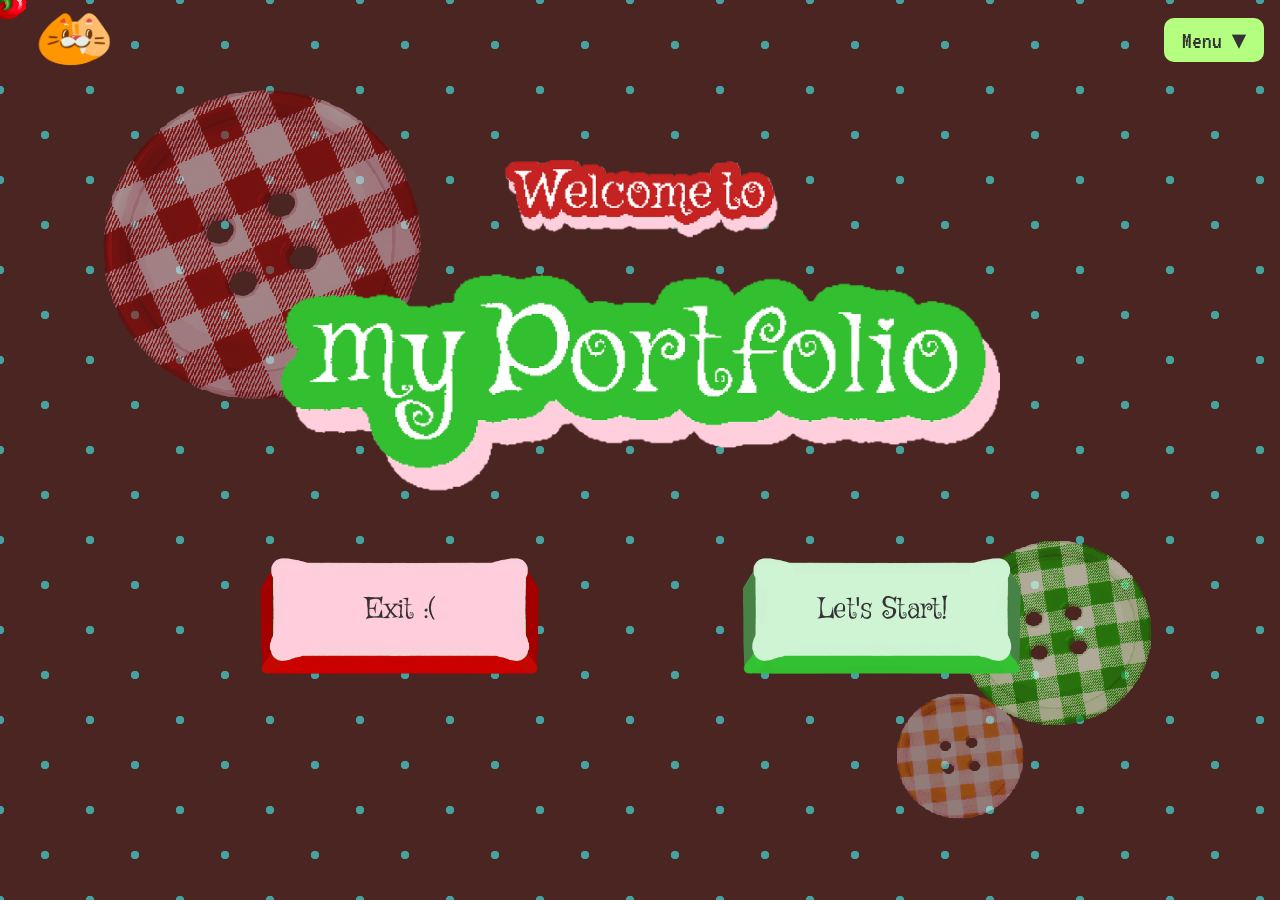
==== commit 56795c44: "forth 24.12" ====
--- a/index.html
+++ b/index.html
@@ -5,23 +5,174 @@
     <meta name="viewport" content="width=device-width, initial-scale=1.0" />
     <title>Pun's Folio</title>
     <link rel="stylesheet" href="styles.css" />
-    <link rel="preconnect" href="https://fonts.googleapis.com">
-<link rel="preconnect" href="https://fonts.gstatic.com" crossorigin>
-<link href="https://fonts.googleapis.com/css2?family=Aldrich&family=Almendra:ital,wght@0,400;0,700;1,400;1,700&family=Audiowide&family=DotGothic16&family=DynaPuff:wght@400..700&family=Griffy&family=Irish+Grover&family=Jacquard+12&family=Jockey+One&family=Love+Ya+Like+A+Sister&family=Russo+One&family=UnifrakturMaguntia&family=VT323&display=swap" rel="stylesheet">
+    <link rel="preconnect" href="https://fonts.googleapis.com" />
+    <link rel="preconnect" href="https://fonts.gstatic.com" crossorigin />
+    <link
+      href="https://fonts.googleapis.com/css2?family=Aldrich&family=Almendra:ital,wght@0,400;0,700;1,400;1,700&family=Audiowide&family=DotGothic16&family=DynaPuff:wght@400..700&family=Griffy&family=Irish+Grover&family=Jacquard+12&family=Jockey+One&family=Love+Ya+Like+A+Sister&family=Russo+One&family=UnifrakturMaguntia&family=VT323&display=swap"
+      rel="stylesheet"
+    />
+    <style>
+      /* Define CSS variables for easy adjustments. 
+           Colors are sampled directly from your source image.
+        */
+      :root {
+        --pattern-bg-color: #4a2521; /* The deep brown background */
+        --pattern-dot-color: #46a19f; /* The teal/cyan dot color */
+
+        /* Adjust sizes here to change the look pattern density.
+               Desktop/Tablet default sizes:
+            */
+        --dot-radius: 4px; /* How big the dots are */
+        --tile-size: 90px; /* The space between repeating dots */
+      }
+
+      body {
+        margin: 0;
+        padding: 0;
+        min-height: 100vh;
+
+        /* 1. Set the main background color */
+        background-color: var(--pattern-bg-color);
+
+        /* 2. Create the pattern using two radial-gradient layers */
+        background-image: 
+                /* Layer 1: The dots sitting in the "gaps" (shifted) */ radial-gradient(
+            circle,
+            var(--pattern-dot-color) var(--dot-radius),
+            transparent calc(var(--dot-radius) + 0.5px)
+          ),
+          /* Layer 2: The standard grid dots (corners) */
+            radial-gradient(
+              circle,
+              var(--pattern-dot-color) var(--dot-radius),
+              transparent calc(var(--dot-radius) + 0.5px)
+            );
+
+        /* 3. Define the size of the repeating square tile */
+        background-size: var(--tile-size) var(--tile-size);
+
+        /* 4. Position the layers.
+               The first layer is shifted down and right by exactly half 
+               the tile size to create the offset effect.
+               The second layer starts at 0 0.
+            */
+        background-position: calc(var(--tile-size) / 2)
+            calc(var(--tile-size) / 2),
+          /* Position for Layer 1 */ 0 0; /* Position for Layer 2 */
+      }
+
+      /* --- RESPONSIVE TWEAKS --- */
+
+      /* On smaller mobile devices, we slightly shrink the tile size 
+           so the pattern doesn't look too sparse or empty. */
+      @media (max-width: 600px) {
+        :root {
+          --dot-radius: 3.5px;
+          --tile-size: 70px;
+        }
+      }
+   header {
+    /* Ensure header can grow if needed */
+    min-height: 5rem;
+    padding: 0.5rem 1rem;
+    position: relative;
+  }
+  /* Optional: If the hamburger is too low, you can pull it up */
+  .nav-toggle {
+    margin-top: 0;
+    transform: translateY(-5px); /* Pulls it up slightly */
+  }
+
+  .dropdown-wrapper {
+    /* This keeps the wrapper small, fitting only the button */
+    position: relative;
+    align-items: flex-end;
+    flex-direction: column;
+    width: 100%;
+    background-color: transparent;
+    margin-left: 0; /* Reset left margin for mobile */
+    z-index: 2000; /* Ensure it stays above other elements */
+    overflow: visible !important;
+  }
+
+  /* SHOW the button */
+  .dropdown-btn {
+    display: block;
+    background-color: var(--yellowgreen);
+    color: var(--text-main);
+    padding: 0.5rem 1rem;
+    font-family: var(--font-family-base);
+    font-size: clamp(1rem, 2vw, 1.5rem);
+    border: none;
+    cursor: pointer;
+    border-radius: 10px;
+    transition: background-color 0.3s ease;
+    /* Width adjusted to look good next to logo */
+    width: auto;
+    min-width: 100px;
+    text-align: center;
+    align-items: center;
+  }
+
+  .dropdown-btn:hover {
+    background-color: yellowgreen;
+    font-size: clamp(1rem, 2vw, 1.5rem);
+  }
+
+  /* APPLY the Dropdown Logic */
+
+  .dropdown-menu {
+    position: absolute;
+    min-width: 160px;
+    max-width: 30vw;
+    background-color: rgb(255, 128, 159);
+
+    /* CLOSED STATE: */
+    max-height: 0;
+    opacity: 0;
+    overflow: hidden; /* <--- CRITICAL: Hide content when closed */
+    pointer-events: none;
+    /* Transition settings */
+    transition: max-height 0.3s ease, opacity 0.3s ease;
+    z-index: 2001;
+    border-radius: 10px;
+    flex-direction: column;
+    box-shadow: 0px 8px 16px rgba(57, 0, 0, 0.3);
+  }
+
+  /* OPEN STATE: */
+  .dropdown-menu.open {
+    max-height: 300px;
+    opacity: 1;
+    overflow: visible; /* <--- CRITICAL: Show content when open */
+    pointer-events: auto;
+    padding: 10px 0;
+    z-index: 2001;
+  }
+  .dropdown-menu a {
+    display: block;
+    padding: 0.75rem 1rem;
+    border-bottom: 1px solid rgba(255, 255, 255, 0.2);
+  }
+  .dropdown-menu a:last-child {
+    border-bottom: none; /* Remove border from last item */
+  }
+
+  </style>
+    
   </head>
 
   <body>
+    
     <div id="npc-follower"><img src="images/cursor.png" alt="" /></div>
     <div class="sparkle"></div>
     <div class="container">
       <!-- Header -->
-      <header>
-        <a href="index.html">
-            <div class="logo">
-            <img src="images/pun.png" alt="Pun's logo" /></div
-        ></a>
-
-        <!-- Dropdown Menu -->
+       <header>
+     <!-- Dropdown Menu -->
+       <a href="index.html"><div class="logo">
+          <img src="main-images/fat-cat.png" alt="Pun's logo" /></div>
+      </a>
         <div class="dropdown-wrapper">
           <button class="dropdown-btn">Menu ▼</button>
           <nav class="nav dropdown-menu" id="site-navigation">
@@ -29,10 +180,42 @@
             <a href="works.html">🛠 Works</a>
             <a href="contact.html">📬 Contact</a>
           </nav>
+          
         </div>
-     </header>
-        <!-- Main Title -->
-        <div class="main-container">
-          <h1 id="this-is">I'm<nav>Pun</nav> a digital artist and this is</h1>
-          <h2 id="my-portfolio">my <nav>Portfolio</nav></h2>
-            </div>+     
+      </header>
+      <!-- Main Title -->
+      <div id="deco-buttons">
+        <img id="red-btn" src="main-images/red-btn.png" alt="red button" />
+        <img id="yellow-btn" src="main-images/yellow-btn.png" alt="yellow button" />
+        <img id="green-btn" src="main-images/green-btn.png" alt="green button" />
+      </div>
+      <div id="title">
+        <img
+          id="welcome-to"
+          src="main-images/welcome-to.png"
+          alt="welcome to"
+        />
+        <img
+          id="my-portfolio"
+          src="main-images/my-portfolio.png"
+          alt="my portfolio"
+        />
+      
+      <div id="start-exit-buttons">
+    <div id="exit"> 
+        <p id="exit-text">Exit :(</p>
+        <img src="main-images/exit.png" alt="exit">
+    </div>
+    
+    <div id="lets-start"> 
+        <p id="lets-start-text">Let's Start!</p>
+        <img src="main-images/lets-start.png" alt="let's start">
+    </div>
+</div>
+    </div>
+
+    <script src="animate.js"></script>
+  </body>
+  <!-- Main Title -->
+</html>
--- a/styles.css
+++ b/styles.css
@@ -28,6 +28,7 @@
   }
 }
 :root {
+
   /* Blend mode variables - change these to try different effects (e.g. screen, overlay, multiply, normal) */
   --overlay-blend: multiply;
   /* Define color and sizing variables */
@@ -69,6 +70,51 @@
 }
 
 #npc-follower {
+
+/* --- Figma screen sections ---
+   These two sections render the designs you referenced. Place the exported
+   Figma images in `main-images/` with the names below.
+*/
+
+.figma-screen {
+  width: 100vw;
+  display: block;
+  background-color: #000;
+  background-repeat: no-repeat;
+  background-position: center;
+  background-size: cover;
+  position: relative;
+  z-index: 2;
+  /* target laptop canvas: 1440x900 */
+  max-width: 1440px;
+  margin: 0 auto;
+  aspect-ratio: 1440 / 900; /* keeps the section sized to a laptop canvas */
+}
+
+/* Screen A - node-id 96:222 */
+.figma-screen.screen-a {
+  background-image: url('main-images/figma-96-222.png');
+}
+
+/* Screen B - node-id 96:248 */
+.figma-screen.screen-b {
+  background-image: url('main-images/figma-96-248.png');
+  /* slight overlay to match Figma tint */
+}
+.figma-screen.screen-b::after {
+  content: '';
+  position: absolute;
+  inset: 0;
+  background: linear-gradient(180deg, rgba(0,0,0,0.0) 0%, rgba(0,0,0,0.15) 100%);
+  pointer-events: none;
+}
+
+/* Responsive adjustments */
+@media (max-width: 900px) {
+  .figma-screen { background-position: center top; background-size: contain; aspect-ratio: auto; }
+  .figma-screen.screen-a { background-size: 120% auto; }
+}
+
   position: fixed;
   width: 100px; /* Stays on screen even if you scroll */ /* Size of the emoji */
   pointer-events: none; /* CRITICAL: Lets you click through the character */
@@ -131,585 +177,241 @@
   flex-direction: row;
   align-items: center;
   justify-content: space-between; /* Perfect for Logo -- Menu */
-
+  top: 0;
   padding: 0.5rem 4vw;
 
   width: 100%;
-
-  max-height: 3.5rem;
+  height: 4rem;
 
   margin: 0 auto;
   overflow: visible !important;
   z-index: 2000;
-  background-color: rgb(62, 15, 15);
-  box-shadow: 0 4px 30px rgba(17, 75, 4, 0.617);
-}
-
-@media (max-width: 640px) {
-  header {
-    padding: 0.5rem 1rem;
-  }
-}
+  background-color: transparent;
+  /*box-shadow: 0 2px 10px rgba(0, 90, 25, 0.446);*/
+}
+
+
 /* --- RESPONSIVE LOGO --- */
 .logo {
   display: flex;
   align-items: center center;
   justify-content: center center;
   /* format: clamp(MIN, IDEAL, MAX) */
-  width: clamp(50px, 15vw, 70px);
+  width: clamp(80px, 15vw, 100px);
   height: auto;
   /* Remove margins to let Flexbox handle alignment in the header */
-  margin-top: 0.5rem;
-  padding: 0;
+  margin: 0.5rem;
+  padding: 0.5rem;
   z-index: 50; /* Ensure it stays above background */
 }
 
 .logo img {
-  width: 100%; /* Fills the .logo container width */
+  max-width: 100%; /* Fills the .logo container width */
   height: auto; /* Maintains aspect ratio */
   object-fit: contain;
   object-position: center center;
-  /* Remove 'scale' - it causes layout bugs. 
-       Control size via the .logo width above instead. */
-  transform: rotate(-6deg);
-}
-
-/* Overlay Background */
-/* --- SHARED LAYER STYLES --- */
-.bg-layer {
-  position: fixed; /* Stays stuck to the screen while you scroll */
+}
+
+/* Main Title Container */
+/* 1. Make the container a Flex column to center everything easily */
+/* .main-title-container-1 {
+  position: absolute; /* Keep this if you need it over a background 
+  width: 100vw;
+  height: 90vh; /* Takes up most of the viewport 
   top: 0;
   left: 0;
+  display: flex;
+  flex-direction: column;
+  align-items: center; /* Centers items horizontally 
+  justify-content: center; /* Centers items vertically 
+  z-index: 10; /* Lets clicks pass through to background 
+} */
+
+/* 2. The wrapper for your two images */
+#title {
+  position: relative;
+  width: 100vw;
+  /* CHANGED: Let the height fit the content + some padding */
+  height: auto; 
+  padding-top: 5rem; /* Manually control the top gap */
+  padding-bottom: 5rem;
+  display: flex;
+  flex-direction: column;
+  row-gap: 1rem;
+  align-items: center;
+}
+@media (max-width: 640px) {
+  #title {
+    padding-bottom: 5rem;
+    row-gap: 3rem;
+  }
+}
+/* 3. Style "Welcome To" */
+#welcome-to {
+  display: flexbox;
+  width: 100%;
+  max-width: 300px; /* Stop it from getting too huge on big screens */
+  min-width: 150px; /* Stop it from getting too tiny on mobile */
+  height: auto;
+  margin-bottom: 1rem; /* Small space between this and the next image */
+}
+
+/* 4. Style "My Portfolio" */
+#my-portfolio {
+  display: flexbox;
+  width: 100%;
+  scale: 1.2;
+  max-width: 600px;
+  min-width: 280px;
+  height: auto;
+  margin-top: 0;
+}
+
+/* 5. Buttons Decorations */
+.deco-buttons {
+  display: block;
+  position: absolute;
   width: 100%;
   height: 100%;
-  pointer-events: none; /* Lets clicks pass through to the buttons */
-  z-index: -1; /* Puts it BEHIND your content */
-}
-#overlay-background {
-  background-image: url(images/overlay\ backgr.png);
-  background-size: cover;
-  background-position: center center;
-  background-repeat: no-repeat;
-  pointer-events: none;
-  opacity: 0.4;
-  z-index: -10;
-}
-
-/* Main Overlay */
-#overlay {
-  background-image: url(images/overlay.png);
-  background-size: cover;
-  background-position: center center;
-  opacity: 0.5; /* Adjust visibility */
-
-  /* Using your variable */
-  mix-blend-mode: var(--overlay-blend);
-  pointer-events: none;
-  z-index: 10;
-}
-.main-container {
-  top: 4rem;
-  left: 0;
-  position: fixed;
-  width: 100%;
-  height: 100%;
-}
-#this-is, #my-portfolio {
-  top: 5rem;
-  width: 100%;
-  height: auto;
-  font-family: Griffy, system-ui;
-  font-size: var(--font-subheading-size);
-  z-index: 10;
-}
-nav {
-  color: greenyellow;
-  top: 5rem;
-  width: 100%;
-  height: auto;
-  font-family: Griffy, system-ui;
-  font-size: clamp(5.5rem, 5vw, 8rem);
-  z-index: 10;
-}
-/* Decorative Artwork */
-/* Update the container to allow free movement */
-.sticker {
-  position: absolute;
-  width: 100%;
-  height: 100%;
-  /* Remove flex properties so we can place items anywhere */
-  display: block;
   top: 0;
   left: 0;
-  pointer-events: none;
-  overflow: hidden;
-}
-
-/* Common style for all stickers to handle sizing */
-.sticker div {
+  z-index: 5; 
+}
+.deco-buttons img {
+  width: 100%;
+  object-fit: contain;
+  object-position: center center;
+}
+#red-btn {
   position: absolute;
-  z-index: 15;
-}
-
-.sticker img {
-  /* Reset the massive viewport width you had previously */
-  width: auto;
+  top: 10%;
+  left: 8%;
+  width: 25%;
   height: auto;
-  max-width: 150px; 
-}
+  opacity: 0.7;
+  image-rendering: pixelated;
+}
+#green-btn {
+  position: absolute;
+  top: 60%;
+  right: 10%;
+  width: 15%;
+  height: auto;
+  image-rendering: pixelated;
+}
+#yellow-btn {
+  position: absolute;
+  bottom: 9%;
+  left: 70%;
+  width: 10%;
+  opacity: 0.5;
+  height: auto;
+  image-rendering: pixelated;
+}
+@media (max-width: 800px) {
+  .deco-buttons {
+    display: none; /* Hide decorations on small screens */
+}
+ #red-btn {
+
+  top: 5%;
+  left: 10%;
+  width: 55%;
+  height: auto;
+  image-rendering: pixelated;
+}
+ #green-btn {
+  
+  top: 5%;
+  right: 10%;
+  width: 35%;
+  height: auto;
+  image-rendering: pixelated;
+}
+ #yellow-btn {
+  bottom: 5%;
+  left: 70%;
+  width: 25%;
+  height: auto;
+  image-rendering: pixelated;
+}
+}
+#start-exit-buttons {
+  display: flex;
+  flex-direction: row; /* Side by side */
+  justify-content: center; 
+  align-items: center;
+  gap: 1rem; /* Space between the buttons */
+  margin-top: 2rem;
+}
+
+#exit, #lets-start {
+  /* 1. This keeps the absolute text INSIDE this box */
+  position: relative; 
+  
+  width: auto; 
+  cursor: pointer;
+  
+  /* 2. Visual Scaling */
+  transform: scale(0.6); /* Adjust size: 1 = normal, 0.5 = half size */
+  transition: transform 0.2s ease; /* Makes hover smooth */
+}
+
+/* Optional: Make them pop when hovered */
+#exit:hover, #lets-start:hover {
+  transform: scale(0.65); 
+}
+
+/* Ensure images don't have weird gaps */
+#exit img, #lets-start img {
+  display: block; 
+  width: 100%;
+  height: auto;
+}
+
+/* 3. Text Styling & Centering */
+p#exit-text, p#lets-start-text {
+  position: absolute;
+  
+  /* CENTER THE TEXT OVER THE IMAGE */
+  top: 45%;
+  left: 50%;
+  transform: translate(-50%, -50%); 
+  
+  margin: 0; /* Remove default paragraph margins */
+  width: 100%; /* Ensure text aligns relative to full width */
+  
+  font-size: clamp(3rem, 1vw, 5rem);
+  font-family: griffy, cursive;
+  color: var(--text-main);
+  text-align: center;
+  pointer-events: none; /* Lets clicks pass through text to the button */
+  white-space: nowrap; /* Stops text from wrapping weirdly */
+}
+#exit:hover, #lets-start:hover {
+  transform: scale(0.55); /* Slightly larger on hover */
+}
+@media (max-width: 800px) {
+  #welcome-to {
+    width: 50%; 
+  }
+  #my-portfolio {
+    width: 80%; 
+  }
+}
+
 @media (max-width: 640px) {
-  .sticker img {
-    max-width: 100px; 
-  }
-}
-@media (max-width: 400px) {
-    .sticker img {
-      max-width: 75px; 
-    }
-  }
-/* Now, position them specifically! */
-#frog-sticker {
-  top: 20%;
-  left: 15%;
-  scale: 2.5;
-  transform: rotate(-10deg);
-}
-
-#treelog {
-  bottom: 5%;
-  right: 10%;
-  transform: scale(2.5);
-}
-
-#tomato-sticker {
-  top: 30%;
-  right: 5%;
-
-  transform: rotate(20deg);
-}
-
-#cat-sticker {
-  bottom: 15%;
-  left: 25%;
-  scale: 5;
-  rotate: -20deg;
-}
-
-@media (max-width: 640px) {
-  #frog-sticker {
-    top: 25%;
-    left: 35%;
-    scale: 2.8;
-  }
-
-  #treelog {
-    bottom: 20%;
-    right: 5%;
-    scale: 1;
-  }
-
-  #tomato-sticker {
-    top: 35%;
-    right: 2%;
-  }
-
-  #cat-sticker {
-    bottom: 30%;
-    left: 30%;
-    scale: 4;
-  }
-}
-@media (max-width: 400px) {
-  #frog-sticker {
-    top: 30%;
-    left: 40%;
-    scale: 2.5;
-  }
-
-  #treelog {
-    bottom: 25%;
-    right: 2%;
-    scale: 0.8;
-  }
-
-  #tomato-sticker {
-    top: 40%;
-    right: 5%;
-  }
-
-  #cat-sticker {
-    bottom: 35%;
-    left: 35%;
-    scale: 3.5;
-  }
-}
-/* ========================================= */
-
-/* Floating Circles Background */
-.decoration {
-  position: absolute;
-  top: 0;
-  left: 0;
-  width: 100vw;
-  height: 100vh;
-  pointer-events: none;
-  display: flex;
-  flex-direction: column;
-  align-items: center;
-  justify-content: center;
-
-  /* Put circles behind everything */
-  z-index: -10;
-}
-
-.circles {
-  position: relative;
-  width: 100%;
-  height: auto;
-  z-index: -1;
-}
-
-/* Circle 1 - Large Pink (Node 18:440) */
-#circle-1 {
-  position: absolute;
-  /* reduced size for subtler background */
-  width: 532px; /* 75% of original 710 */
-  height: 499px; /* 75% of original 665 */
-  background: linear-gradient(135deg, #ffd4e5 0%, #ffc2d8 100%);
-  border-radius: 50%;
-  top: 20%;
-  left: -15%;
-  opacity: 0.6;
-  filter: blur(40px);
-  animation: float-slow 12s ease-in-out infinite;
-}
-
-/* Circle 2 - Medium Mint (Node 1:32) */
-#circle-2 {
-  position: absolute;
-  width: 352px; /* 75% */
-  height: 352px; /* 75% */
-  background: linear-gradient(135deg, #d4ffe5 0%, #b8ffd4 100%);
-  border-radius: 50%;
-  bottom: 15%;
-  left: 5%;
-  opacity: 0.5;
-  filter: blur(35px);
-  animation: float-medium 10s ease-in-out infinite;
-  animation-delay: 1.6s;
-}
-
-/* --- Duplicated circle styles (second layer) ---
-   Use a different blend mode and alternate animations to create
-   a richer layered background. The `.circle-dup` class centralizes
-   shared tweaks; each ID keeps its own size/position but uses
-   staggered animations and slightly different timing. */
-.circle-dup {
-  mix-blend-mode: overlay; /* changed to overlay for a richer blend */
-  will-change: transform, opacity, filter;
-  pointer-events: none;
-  transform-origin: center center;
-  /* make the duplicates slightly less saturated and softer */
-  opacity: 0.35;
-}
-
-#circle-1b {
-  position: absolute;
-  width: 532px;
-  height: 499px;
-  background: linear-gradient(135deg, #ffd4e5 0%, #ffc2d8 100%);
-  border-radius: 50%;
-  top: 22%;
-  left: -5%;
-  filter: blur(48px) hue-rotate(-2deg) saturate(0.95);
-  animation: float-dup-slow 16s cubic-bezier(0.2, 0.8, 0.2, 1) infinite
-    alternate-reverse;
-  animation-delay: 0.6s;
-}
-
-#circle-2b {
-  position: absolute;
-  width: 352px;
-  height: 352px;
-  background: linear-gradient(135deg, #d4ffe5 0%, #b8ffd4 100%);
-  border-radius: 50%;
-  bottom: 18%;
-  left: 18%;
-  filter: blur(38px) hue-rotate(4deg) saturate(1.05);
-  animation: float-medium 12.5s cubic-bezier(0.3, 0.7, 0.25, 1) infinite
-    alternate;
-  animation-delay: 2s;
-}
-
-#circle-3b {
-  position: absolute;
-  width: 216px;
-  height: 216px;
-  background: linear-gradient(135deg, #ffd4e5 0%, #ffb8d8 100%);
-  border-radius: 50%;
-  top: 52%;
-  right: 10%;
-  filter: blur(36px) hue-rotate(-3deg) saturate(0.98);
-  animation: float-fast 9.5s cubic-bezier(0.25, 0.9, 0.3, 1) infinite
-    alternate-reverse;
-  animation-delay: 1.2s;
-}
-
-#circle-4b {
-  position: absolute;
-  width: 543px;
-  height: 543px;
-  background: linear-gradient(135deg, #d4ffe5 0%, #a8ffcc 100%);
-  border-radius: 50%;
-  top: 8%;
-  right: -2%;
-  filter: blur(52px) hue-rotate(2deg) saturate(1.02);
-  animation: float-slow 14s cubic-bezier(0.2, 0.8, 0.2, 1) infinite
-    alternate;
-  animation-delay: 0.2s;
-}
-
-#circle-5b {
-  position: absolute;
-  width: 532px;
-  height: 499px;
-  background: linear-gradient(135deg, #ffd4e5 0%, #ffc2d8 100%);
-  border-radius: 50%;
-  bottom: -6%;
-  right: 8%;
-  filter: blur(44px) hue-rotate(1deg) saturate(1.03);
-  animation: float-medium 13.5s cubic-bezier(0.3, 0.7, 0.25, 1) infinite
-    alternate-reverse;
-  animation-delay: 0.6s;
-}
-
-/* Circle 3 - Small Pink (Node 1:69) */
-#circle-3 {
-  position: absolute;
-  width: 216px; /* 75% */
-  height: 216px; /* 75% */
-  background: linear-gradient(135deg, #ffd4e5 0%, #ffb8d8 100%);
-  border-radius: 50%;
-  top: 50%;
-  right: 15%;
-  opacity: 0.55;
-  filter: blur(30px);
-  animation: float-fast 8s ease-in-out infinite;
-  animation-delay: 0.8s;
-}
-
-#circle-4 {
-  position: absolute;
-  width: 543px; /* 75% */
-  height: 543px; /* 75% */
-  background: linear-gradient(135deg, #d4ffe5 0%, #a8ffcc 100%);
-  border-radius: 50%;
-  top: 10%;
-  right: -10%;
-  opacity: 0.5;
-  filter: blur(50px);
-  animation: float-slow 12s ease-in-out infinite;
-  animation-delay: 2s;
-}
-
-/* Circle 5 - Large Pink (Node 1:25) */
-#circle-5 {
-  position: absolute;
-  width: 532px; 
-  height: 499px;
-  background: linear-gradient(135deg, #ffd4e5 0%, #ffc2d8 100%);
-  border-radius: 50%;
-  bottom: -10%;
-  right: 20%;
-  opacity: 0.2;
-  animation: float-medium 11s ease-in-out infinite;
-  animation-delay: 0.8s;
-  mix-blend-mode: color-burn;
-}
-
-/* Floating animations for circles */
-@keyframes float-slow {
-  0% {
-    transform: translate(0, 0) scale(1);
-    opacity: 1;
-    filter: blur(30px);
-  }
-
-  100% {
-    transform: translate(0, -18px) scale(1.02);
-    opacity: 0.4;
-    filter: blur(5px);
-  }
-}
-
-@keyframes float-medium {
-  0% {
-    transform: translate(0, 0) scale(1);
-    opacity: 1;
-    filter: blur(20px);
-  }
-  
-  
-  100% {
-    transform: translate(0, 0) scale(1.02);
-    opacity: 1;
-    filter: blur(35px);
-  }
-}
-
-@keyframes float-fast {
-  0% {
-    transform: translate(0, 0) scale(1);
-    opacity: 1;
-    filter: blur(18px);
-  }
-
-  50% {
-    transform: translate(90px, 70px) scale(1.15);
-    opacity: 0.5;
-    filter: blur(26px);
-  }
-
-  100% {
-    transform: translate(0, 0) scale(1.03);
-    opacity: 1;
-    filter: blur(30px);
-  }
-}
-
-
-/* Mobile responsiveness for circles */
-@media (max-width: 768px) {
-  /* reduced responsive sizes (approx 75% of previous) */
-  #circle-1 {
-    width: 300px;
-    height: 281px;
-    left: -25%;
-  }
-  #circle-2 {
-    width: 210px;
-    height: 210px;
-    bottom: 20%;
-  }
-  #circle-3 {
-    width: 135px;
-    height: 135px;
-    right: 10%;
-  }
-  #circle-4 {
-    width: 338px;
-    height: 338px;
-    right: -20%;
-  }
-  #circle-5 {
-    width: 300px;
-    height: 281px;
-    right: 15%;
-  }
-  /* duplicated circle responsive sizes */
-  #circle-1b {
-    width: 300px;
-    height: 281px;
-    left: -18%;
-  }
-  #circle-2b {
-    width: 210px;
-    height: 210px;
-    bottom: 22%;
-    left: 10%;
-  }
-  #circle-3b {
-    width: 135px;
-    height: 135px;
-    right: 8%;
-  }
-  #circle-4b {
-    width: 338px;
-    height: 338px;
-    right: -8%;
-  }
-  #circle-5b {
-    width: 300px;
-    height: 281px;
-    right: 10%;
-  }
-}
-
-@media (max-width: 480px) {
-  /* smaller sizes for small screens */
-  #circle-1 {
-    width: 225px;
-    height: 210px;
-    filter: blur(20px);
-  }
-  #circle-2 {
-    width: 150px;
-    height: 150px;
-    filter: blur(16px);
-  }
-  #circle-3 {
-    width: 105px;
-    height: 105px;
-    filter: blur(14px);
-  }
-  #circle-4 {
-    width: 262px;
-    height: 262px;
-    filter: blur(22px);
-  }
-  #circle-5 {
-    width: 225px;
-    height: 210px;
-    filter: blur(20px);
-  }
-  /* duplicated circle small-screen sizes */
-  #circle-1b {
-    width: 225px;
-    height: 210px;
-    filter: blur(22px);
-  }
-  #circle-2b {
-    width: 150px;
-    height: 150px;
-    filter: blur(18px);
-  }
-  #circle-3b {
-    width: 105px;
-    height: 105px;
-    filter: blur(16px);
-  }
-  #circle-4b {
-    width: 262px;
-    height: 262px;
-    filter: blur(24px);
-  }
-  #circle-5b {
-    width: 225px;
-    height: 210px;
-    filter: blur(22px);
-  }
-}
-
-/* Main Title Container */
-.main-title-container {
-  position: absolute;
-  width: 100vw;
-  height: 95vh;
-  top: 5vh;
-  display: flex;
-  align-items: center;
-  justify-content: center;
-  z-index: 100;
-}
-
-.main-title-container img {
-  width: 70%;
-  height: auto;
-  object-fit: contain;
-  object-position: 50% 50%;
-  transform: rotate(-15deg);
-  min-width: 350px;
-}
+  #welcome-to {
+    width: 50%; 
+    padding-top: 4rem;
+  }
+  #my-portfolio {
+    width: 80%;
+  }
+}
+
+
+
 
 /* Dropdown Menu Styles */
 /* =========================================
@@ -783,16 +485,23 @@
    2. MOBILE STYLES (Max-width: 640px)
    FIXED: Menu floats absolute so logo doesn't move
    ========================================= */
-@media (max-width: 640px) {
+@media (max-width: 800px) {
+  header {
+    min-height: 4rem;
+    padding: 0.5rem 1rem;
+    position: relative;
+  }
+}
+ @media (max-width: 640px) {
   header {
     /* Ensure header can grow if needed */
     min-height: 5rem;
     padding: 0.5rem 1rem;
-    position: relative; 
+    position: relative;
   }
   /* 1. Push the logo down specifically on mobile */
   .logo {
-    margin-top: 15px; 
+    margin-top: 15px;
   }
 
   /* Optional: If the hamburger is too low, you can pull it up */
@@ -891,7 +600,7 @@
   box-sizing: border-box;
   position: relative; /* Acts as the boundary for the draggable card */
   overflow: hidden;
-  background-image: url('aboutme-images/aboutme-bg.png');
+  background-image: url("aboutme-images/aboutme-bg.png");
   background-size: cover;
   background-position: center;
   background-repeat: no-repeat;
@@ -924,9 +633,8 @@
 }
 
 .window-header:active {
-    cursor: grabbing; /* Closes the hand when clicking */
-}
-
+  cursor: grabbing; /* Closes the hand when clicking */
+}
 
 .window-controls {
   display: flex;
@@ -1059,17 +767,17 @@
   background: #fff;
   border: 4px solid var(--pink);
   border-bottom: none; /* Hide bottom border to merge */
-  z-index: 1; 
+  z-index: 1;
 }
 
 /* Tab Content */
 .tab-content {
-    display: none; 
+  display: none;
 }
 
 /* 2. SHOW only the one with the 'active' class */
 .tab-content.active {
-    display: block; 
+  display: block;
 }
 /* Skills & Inventory Styles */
 .skill-list {
@@ -1115,787 +823,980 @@
 
 /* --- Mobile Responsive --- */
 @media (max-width: 640px) {
-    
-    
-    .about-section {
-        height: auto; 
-        min-height: auto; 
-        overflow: visible; 
-        padding: 20px 10px;
-        display: block; 
-    }
-    
-    /* 2. Disable the "Floating/Draggable" behavior */
-    .character-card {
-        position: relative !important; /* Force it back into the page flow */
-
-        /* Reset any positions set by the Drag JavaScript */
-        top: auto !important;
-        left: auto !important;
-        transform: none !important;
-        
-        width: 100%;
-        max-width: 100%;
-        margin: 0 auto;
-        
-        box-shadow: none; /* Optional: simplify shadow for mobile */
-    }
-    
-    .window-header {
-        cursor: none; /* Show normal cursor */
-    }
-
-    .rpg-content {
-        grid-template-columns: 1fr; /* Stack avatar on top of info */
-        gap: 10px;
-        padding: 10px;
-    }
-    
-    .avatar-container {
-        max-width: 350px;
-        margin: 0 auto;
-    }
-    
- 
+  .about-section {
+    height: auto;
+    min-height: auto;
+    overflow: visible;
+    padding: 20px 10px;
+    display: block;
+  }
+
+  /* 2. Disable the "Floating/Draggable" behavior */
+  .character-card {
+    position: relative !important; /* Force it back into the page flow */
+
+    /* Reset any positions set by the Drag JavaScript */
+    top: auto !important;
+    left: auto !important;
+    transform: none !important;
+
+    width: 100%;
+    max-width: 100%;
+    margin: 0 auto;
+
+    box-shadow: none; /* Optional: simplify shadow for mobile */
+  }
+
+  .window-header {
+    cursor: none; /* Show normal cursor */
+  }
+
+  .rpg-content {
+    grid-template-columns: 1fr; /* Stack avatar on top of info */
+    gap: 10px;
+    padding: 10px;
+  }
+
+  .avatar-container {
+    max-width: 350px;
+    margin: 0 auto;
+  }
+
   #likes,
   .skill-list li,
   .item {
     text-align: flex-start;
     font-size: calc(var(--font-size-base));
-    margin-bottom:20px;
-    padding:20px;
+    margin-bottom: 20px;
+    padding: 20px;
   }
   .rpg-tabs {
     justify-content: flex-start;
     font-size: calc(var(--font-size-base) * 1.2);
   }
 
-
-.char-name {
+  .char-name {
     text-align: center;
     font-size: calc(var(--font-heading-size) * 1.75);
   }
-.char-class {
+  .char-class {
     text-align: center;
     font-size: var(--font-heading-size);
   }
 }
 /* --- RETRO POPUP STYLES --- */
 span#x {
-    font-size: 1.5rem;
-    cursor: pointer;
-    color: white;
+  font-size: 1.5rem;
+  cursor: pointer;
+  color: white;
 }
 span#x:hover {
-    color: var(--pink);
+  color: var(--pink);
 }
 .retro-popup {
-    position: fixed;
-    top: 50%;
-    left: 50%;
-    /* Start centered but hidden */
-    transform: translate(-50%, -50%) scale(0); 
-    
-    width: 300px;
-    background: rgb(254, 241, 220); /* Classic Windows Grey */
-    border: 3px solid #fff;
-    border-radius: 10px;
-    border-right-color: #000;
-    border-bottom-color: #000;
-    box-shadow: 4px 4px 10px rgba(0,0,0,0.4);
-    z-index: 99999; /* On top of EVERYTHING */
-    font-family: 'VT323', monospace;
-    display: flex;
-    flex-direction: column;
-    
-    /* We don't use display:none because we want to animate the transform */
-    pointer-events: none; 
-    opacity: 0;
-    transition: opacity 0.2s;
+  position: fixed;
+  top: 50%;
+  left: 50%;
+  /* Start centered but hidden */
+  transform: translate(-50%, -50%) scale(0);
+
+  width: 300px;
+  background: rgb(254, 241, 220); /* Classic Windows Grey */
+  border: 3px solid #fff;
+  border-radius: 10px;
+  border-right-color: #000;
+  border-bottom-color: #000;
+  box-shadow: 4px 4px 10px rgba(0, 0, 0, 0.4);
+  z-index: 99999; /* On top of EVERYTHING */
+  font-family: "VT323", monospace;
+  display: flex;
+  flex-direction: column;
+
+  /* We don't use display:none because we want to animate the transform */
+  pointer-events: none;
+  opacity: 0;
+  transition: opacity 0.2s;
 }
 
 /* THE POPUP ANIMATION STATE */
 .retro-popup.active {
-    pointer-events: auto;
-    opacity: 1;
-    /* The bounce effect */
-    animation: popup-bounce 0.4s cubic-bezier(0.175, 0.885, 0.32, 1.275) forwards;
+  pointer-events: auto;
+  opacity: 1;
+  /* The bounce effect */
+  animation: popup-bounce 0.4s cubic-bezier(0.175, 0.885, 0.32, 1.275) forwards;
 }
 
 @keyframes popup-bounce {
-    0% {
-        transform: translate(-50%, -50%) scale(0);
-    }
-    100% {
-        transform: translate(-50%, -50%) scale(1);
-    }
+  0% {
+    transform: translate(-50%, -50%) scale(0);
+  }
+  100% {
+    transform: translate(-50%, -50%) scale(1);
+  }
 }
 
 /* Header */
 .popup-header {
-    background: var(--dark-green);
-    color: white;
-    padding: 2px 5px;
-    display: flex;
-    justify-content: space-between;
-    font-size: 1.2rem;
-    border-top-left-radius: 7px;
-    border-top-right-radius: 7px;
+  background: var(--dark-green);
+  color: white;
+  padding: 2px 5px;
+  display: flex;
+  justify-content: space-between;
+  font-size: 1.2rem;
+  border-top-left-radius: 7px;
+  border-top-right-radius: 7px;
 }
 
 /* Body */
 .popup-body {
-    padding: 15px;
-    display: flex;
-    align-items: center;
-    gap: 15px;
-    color: white;
+  padding: 15px;
+  display: flex;
+  align-items: center;
+  gap: 15px;
+  color: white;
 }
 
 .error-icon {
-    font-size: 2.5rem;
+  font-size: 2.5rem;
 }
 
 .error-msg p {
-    font-size: 1.2rem;
-    color: black;
-    margin: 0 0 10px 0;
+  font-size: 1.2rem;
+  color: black;
+  margin: 0 0 10px 0;
 }
 
 /* The OK Button */
 .ok-btn {
-    background: #675858;
-    border: 3px solid #fff;
-    border-right-color: #000;
-    border-bottom-color: #000;
-    padding: 5px 15px;
-    font-family: inherit;
-    color: white;
-    font-size: 1.2rem;
-    cursor: pointer;
+  background: #675858;
+  border: 3px solid #fff;
+  border-right-color: #000;
+  border-bottom-color: #000;
+  padding: 5px 15px;
+  font-family: inherit;
+  color: white;
+  font-size: 1.2rem;
+  cursor: pointer;
 }
 
 .ok-btn:active {
-    border: 2px solid #fa0000;
-    border-right-color: #fff;
-    border-bottom-color: #fff;
-    transform: translate(1px, 1px);
+  border: 2px solid #fa0000;
+  border-right-color: #fff;
+  border-bottom-color: #fff;
+  transform: translate(1px, 1px);
 }
 
 .cancel-btn {
-    background: var(--pink);
-    border: 3px solid #fff;
-    border-right-color: #000;
-    border-bottom-color: #000;
-    padding: 5px 15px;
-    font-family: inherit;
-    color: white;
-    font-size: 1.2rem;
-    cursor: pointer;
+  background: var(--pink);
+  border: 3px solid #fff;
+  border-right-color: #000;
+  border-bottom-color: #000;
+  padding: 5px 15px;
+  font-family: inherit;
+  color: white;
+  font-size: 1.2rem;
+  cursor: pointer;
 }
 .cancel-btn:active {
-    background-color: pink;
-    border: 2px solid #000;
-    border-right-color: #fff;
-    border-bottom-color: #fff;
-    transform: translate(1px, 1px);
+  background-color: pink;
+  border: 2px solid #000;
+  border-right-color: #fff;
+  border-bottom-color: #fff;
+  transform: translate(1px, 1px);
 }
 /* --- BIO STYLES --- */
-#bio.active  {
+#bio.active {
   display: block; /* <--- Use block instead! */
-    /* flex-direction: column; <--- DELETE THIS LINE (Block does this automatically) */
-    
-    max-height: 320px; 
-    overflow-y: auto; 
-    padding-right: 10px;
-
+  /* flex-direction: column; <--- DELETE THIS LINE (Block does this automatically) */
+
+  max-height: 320px;
+  overflow-y: auto;
+  padding-right: 10px;
 }
 @media (max-width: 640px) {
-    #bio.active {
-        max-height: none; 
-        overflow-y: visible; 
-        padding-right: 0; 
-    }
+  #bio.active {
+    max-height: none;
+    overflow-y: visible;
+    padding-right: 0;
+  }
 }
 .bio-text {
-    margin-top: 5px;
-    margin: 10px;
-    line-break:normal;
-    font-size: var(--font-size-base);
-    line-height: 1.5;
-    color: var(--text-main);
+  margin-top: 5px;
+  margin: 10px;
+  line-break: normal;
+  font-size: var(--font-size-base);
+  line-height: 1.5;
+  color: var(--text-main);
 }
 
 .bio-text strong {
-    color: var(--pink);
-    cursor: pointer;
-    font-weight: 500;
+  color: var(--pink);
+  cursor: pointer;
+  font-weight: 500;
 }
 /* --- CUSTOM CUTE SCROLLBAR --- */
 /* The width of the scrollbar */
 #bio::-webkit-scrollbar {
-    width: 12px;
+  width: 12px;
 }
 
 /* The background of the scrollbar rail */
 #bio::-webkit-scrollbar-track {
-    background: #fff5f5; /* Very light pink */
-    border-radius: 6px;
-    border: 1px solid #ffcaca;
+  background: #fff5f5; /* Very light pink */
+  border-radius: 6px;
+  border: 1px solid #ffcaca;
 }
 
 /* The moving part of the scrollbar */
 #bio::-webkit-scrollbar-thumb {
-    background-color: var(--pink); /* Your pink variable */
-    border-radius: 6px;
-    border: 2px solid #fff5f5; /* Makes it look like a capsule */
+  background-color: var(--pink); /* Your pink variable */
+  border-radius: 6px;
+  border: 2px solid #fff5f5; /* Makes it look like a capsule */
 }
 
 /* Hover effect */
 #bio::-webkit-scrollbar-thumb:hover {
-    background-color: var(--primary-color);
+  background-color: var(--primary-color);
 }
 /* RPG Dialogue Box */
 .typewriter {
-    font-size: var(--font-subheading-size);
-    color: rgb(160, 0, 0);
-    font-weight: 900;
-    overflow: hidden; /* Hide text until typed */
-    border-right: 3px solid var(--yellowgreen); /* The cursor */
-    white-space: nowrap; /* Keep on one line */
-    margin: 10px;
-    width: 0; /* Start at 0 width */
-    animation: 
-        typing 5.5s steps(30, end) infinite,
-        blink-caret 0.75s step-end infinite;
+  font-size: var(--font-subheading-size);
+  color: rgb(160, 0, 0);
+  font-weight: 900;
+  overflow: hidden; /* Hide text until typed */
+  border-right: 3px solid var(--yellowgreen); /* The cursor */
+  white-space: nowrap; /* Keep on one line */
+  margin: 10px;
+  width: 0; /* Start at 0 width */
+  animation: typing 5.5s steps(30, end) infinite,
+    blink-caret 0.75s step-end infinite;
 }
 
 @keyframes typing {
-
-    0% { width: 0 }
-   
-    45% { width: 100% }
-    
-    70% { width: 100% }
-
-    100% { width: 0  }
+  0% {
+    width: 0;
+  }
+
+  45% {
+    width: 100%;
+  }
+
+  70% {
+    width: 100%;
+  }
+
+  100% {
+    width: 0;
+  }
 }
 
 @keyframes blink-caret {
-    from, to { border-color: transparent }
-    50% { border-color: var(--secondary-color); }
-}
-
+  from,
+  to {
+    border-color: transparent;
+  }
+  50% {
+    border-color: var(--secondary-color);
+  }
+}
 
 @media (max-width: 450px) {
-    .typewriter {
-        white-space: normal; /* Allow wrapping */
-        border-right: none;  /* Remove cursor */
-        width: 100%;         /* Show all text immediately */
-        animation: none;     /* Disable animation */
-    }
-
-}
-
-
+  .typewriter {
+    white-space: normal; /* Allow wrapping */
+    border-right: none; /* Remove cursor */
+    width: 100%; /* Show all text immediately */
+    animation: none; /* Disable animation */
+  }
+}
 
 /* --- WORKS SECTION: LEVEL SELECT --- */
 
 .works-section {
-    width: 100%;
-    min-height: 100vh;
-    background-image: url(aboutme-images/aboutme-bg.png);
-    background-size: cover;
-    background-position: center;
-    background-repeat: no-repeat;
-    background-color: transparent; /* Darker background for contrast */
-    display: flex;
-    justify-content: center;
-    align-items: center;
-    padding: 2rem;
-    position: relative;
-    color: whitesmoke;
-    
+  width: 100%;
+  min-height: 100vh;
+  background-image: url(aboutme-images/aboutme-bg.png);
+  background-size: cover;
+  background-position: center;
+  background-repeat: no-repeat;
+  background-color: transparent; /* Darker background for contrast */
+  display: flex;
+  justify-content: center;
+  align-items: center;
+  padding: 2rem;
+  position: relative;
+  color: whitesmoke;
 }
 
 .level-select-container {
-    max-width: 1000px;
-    width: 100%;
-    display: flex;
-    flex-direction: column;
-    gap: 30px;
+  max-width: 1000px;
+  width: 100%;
+  display: flex;
+  flex-direction: column;
+  gap: 30px;
 }
 
 .level-header {
-    text-align: center;
-    font-family: 'VT323', monospace;
+  text-align: center;
+  font-family: "VT323", monospace;
 }
 
 .level-header h2 {
-    font-size: 4rem;
-    color: var(--yellowgreen);
-    text-shadow: 4px 4px 0px #000;
-    margin-bottom: 5px;
-    animation: blink-text 2s infinite;
+  font-size: 4rem;
+  color: var(--yellowgreen);
+  text-shadow: 4px 4px 0px #000;
+  margin-bottom: 5px;
+  animation: blink-text 2s infinite;
 }
 
 .header-decoration {
-    font-size: 1.5rem;
-    color: var(--pink);
-    letter-spacing: 2px;
+  font-size: 1.5rem;
+  color: var(--pink);
+  letter-spacing: 2px;
 }
 
 /* --- THE MAP GRID --- */
 /* --- THE GEOCITIES MAP GRID --- */
 .world-grid {
-    display: grid;
-    grid-template-columns: repeat(auto-fit, minmax(220px, 1fr));
-    gap: 25px;
-    padding: 10px;
-    /* No border on the grid itself, the windows ARE the border */
+  display: grid;
+  grid-template-columns: repeat(auto-fit, minmax(220px, 1fr));
+  gap: 25px;
+  padding: 10px;
+  /* No border on the grid itself, the windows ARE the border */
 }
 
 /* 1. The Window Frame (Standard Windows 95 Grey) */
 .geo-window {
-    background-color: #c0c0c0; /* Classic Silver */
-    border-top: 2px solid #fff;
-    border-left: 2px solid #fff;
-    border-right: 2px solid #000;
-    border-bottom: 2px solid #000;
-    box-shadow: 4px 4px 0px rgba(0,0,0,0.5);
-    display: flex;
-    flex-direction: column;
-    padding: 3px;
-    cursor: pointer;
-    transition: transform 0.2s, box-shadow 0.2s;
-    height: 280px; /* Fixed height for uniformity */
+  background-color: #c0c0c0; /* Classic Silver */
+  border-top: 2px solid #fff;
+  border-left: 2px solid #fff;
+  border-right: 2px solid #000;
+  border-bottom: 2px solid #000;
+  box-shadow: 4px 4px 0px rgba(0, 0, 0, 0.5);
+  display: flex;
+  flex-direction: column;
+  padding: 3px;
+  cursor: pointer;
+  transition: transform 0.2s, box-shadow 0.2s;
+  height: 280px; /* Fixed height for uniformity */
 }
 
 .geo-window:hover {
-    transform: translateY(-5px);
-    box-shadow: 8px 8px 0px rgba(0,0,0,0.5);
-    z-index: 10;
+  transform: translateY(-5px);
+  box-shadow: 8px 8px 0px rgba(0, 0, 0, 0.5);
+  z-index: 10;
 }
 
 /* 2. The Title Bar (Blue Gradient) */
 .geo-title-bar {
-    background: linear-gradient(90deg, #000080, #1084d0); /* Navy to Blue */
-    color: white;
-    padding: 2px 4px;
-    display: flex;
-    align-items: center;
-    justify-content: space-between;
-    font-family: sans-serif; /* System font */
-    font-size: 12px;
-    font-weight: bold;
-    letter-spacing: 0.5px;
-    margin-bottom: 3px;
+  background: linear-gradient(90deg, #000080, #1084d0); /* Navy to Blue */
+  color: white;
+  padding: 2px 4px;
+  display: flex;
+  align-items: center;
+  justify-content: space-between;
+  font-family: sans-serif; /* System font */
+  font-size: 12px;
+  font-weight: bold;
+  letter-spacing: 0.5px;
+  margin-bottom: 3px;
 }
 
 .win-icon {
-    width: 14px;
-    height: 14px;
-    margin-right: 5px;
+  width: 14px;
+  height: 14px;
+  margin-right: 5px;
 }
 
 .win-btns {
-    display: flex;
-    gap: 2px;
+  display: flex;
+  gap: 2px;
 }
 .win-btns span {
-    background: #c0c0c0;
-    color: black;
-    border: 1px outset #fff;
-    width: 14px;
-    height: 14px;
-    display: flex;
-    align-items: center;
-    justify-content: center;
-    font-size: 10px;
-    line-height: 10px;
-    cursor: default;
+  background: #c0c0c0;
+  color: black;
+  border: 1px outset #fff;
+  width: 14px;
+  height: 14px;
+  display: flex;
+  align-items: center;
+  justify-content: center;
+  font-size: 10px;
+  line-height: 10px;
+  cursor: default;
 }
 
 /* 3. The "Webpage" Body (Inset look) */
 .geo-body {
-    flex-grow: 1;
-    border: 2px inset #fff; /* Sunken look */
-    background-color: #fff;
-    overflow: hidden;
-    position: relative;
-    font-family: "Times New Roman", Times, serif; /* The most important part! */
+  flex-grow: 1;
+  border: 2px inset #fff; /* Sunken look */
+  background-color: #fff;
+  overflow: hidden;
+  position: relative;
+  font-family: "Times New Roman", Times, serif; /* The most important part! */
 }
 
 /* --- THEMES (Fake Tiled Backgrounds) --- */
 
 /* Forest: Green checkered pattern */
 .theme-forest {
-    background-color: #e0ffe0;
-    background-image: 
-        linear-gradient(45deg, #ccffcc 25%, transparent 25%, transparent 75%, #ccffcc 75%, #ccffcc), 
-        linear-gradient(45deg, #ccffcc 25%, transparent 25%, transparent 75%, #ccffcc 75%, #ccffcc);
-    background-size: 20px 20px;
-    background-position: 0 0, 10px 10px;
+  background-color: #e0ffe0;
+  background-image: linear-gradient(
+      45deg,
+      #ccffcc 25%,
+      transparent 25%,
+      transparent 75%,
+      #ccffcc 75%,
+      #ccffcc
+    ),
+    linear-gradient(
+      45deg,
+      #ccffcc 25%,
+      transparent 25%,
+      transparent 75%,
+      #ccffcc 75%,
+      #ccffcc
+    );
+  background-size: 20px 20px;
+  background-position: 0 0, 10px 10px;
 }
 
 /* Space: Black with stars */
 .theme-space {
-    background-color: #000;
-    background-image: 
-        radial-gradient(white 1px, transparent 1px),
-        radial-gradient(white 1px, transparent 1px);
-    background-size: 50px 50px;
-    background-position: 0 0, 25px 25px;
-    color: white;
+  background-color: #000;
+  background-image: radial-gradient(white 1px, transparent 1px),
+    radial-gradient(white 1px, transparent 1px);
+  background-size: 50px 50px;
+  background-position: 0 0, 25px 25px;
+  color: white;
 }
 
 /* Tech: Grid lines */
 .theme-tech {
-    background-color: #000033;
-    background-image: 
-        linear-gradient(rgba(0, 255, 0, 0.2) 1px, transparent 1px),
-        linear-gradient(90deg, rgba(0, 255, 0, 0.2) 1px, transparent 1px);
-    background-size: 20px 20px;
-    color: #00ff00;
+  background-color: #000033;
+  background-image: linear-gradient(rgba(0, 255, 0, 0.2) 1px, transparent 1px),
+    linear-gradient(90deg, rgba(0, 255, 0, 0.2) 1px, transparent 1px);
+  background-size: 20px 20px;
+  color: #00ff00;
 }
 
 /* Clouds: Blue with CSS clouds */
 .theme-clouds {
-    background-color: #87CEEB;
-    background-image: radial-gradient(white 20%, transparent 20%);
-    background-size: 30px 30px;
-    background-position: 0 0;
+  background-color: #87ceeb;
+  background-image: radial-gradient(white 20%, transparent 20%);
+  background-size: 30px 30px;
+  background-position: 0 0;
 }
 
 /* --- Content Styling --- */
 .geo-content {
-    padding: 10px;
-    text-align: center;
-    height: 100%;
-    display: flex;
-    flex-direction: column;
-    align-items: center;
+  padding: 10px;
+  text-align: center;
+  height: 100%;
+  display: flex;
+  flex-direction: column;
+  align-items: center;
 }
 
 .geo-header {
-    font-size: 1.2rem;
-    margin: 5px 0;
-    text-align: center;
-    text-decoration: underline;
+  font-size: 1.2rem;
+  margin: 5px 0;
+  text-align: center;
+  text-decoration: underline;
 }
 
 .geo-separator {
-    width: 80%;
-    border-bottom: 2px groove #c0c0c0;
-    margin: 5px auto;
+  width: 80%;
+  border-bottom: 2px groove #c0c0c0;
+  margin: 5px auto;
 }
 
 .center-img {
-    font-size: 3rem;
-    margin: 10px 0;
-    animation: bounce 2s infinite;
+  font-size: 3rem;
+  margin: 10px 0;
+  animation: bounce 2s infinite;
 }
 
 .geo-link {
-    color: blue;
-    text-decoration: underline;
-    font-size: 0.9rem;
-    margin-bottom: auto; /* Pushes text to bottom */
-}
-.geo-link:visited { color: purple; }
-.geo-link:active { color: red; }
+  color: blue;
+  text-decoration: underline;
+  font-size: 0.9rem;
+  margin-bottom: auto; /* Pushes text to bottom */
+}
+.geo-link:visited {
+  color: purple;
+}
+.geo-link:active {
+  color: red;
+}
 
 /* The "Blinking New" GIF simulation */
 .blinking-new {
-    background: red;
-    color: yellow;
-    font-weight: bold;
-    font-size: 0.7rem;
-    padding: 2px 5px;
-    position: absolute;
-    top: 5px;
-    left: 5px;
-    border: 1px dotted yellow;
-    animation: blink-fast 0.5s infinite;
-    transform: rotate(-10deg);
+  background: red;
+  color: yellow;
+  font-weight: bold;
+  font-size: 0.7rem;
+  padding: 2px 5px;
+  position: absolute;
+  top: 5px;
+  left: 5px;
+  border: 1px dotted yellow;
+  animation: blink-fast 0.5s infinite;
+  transform: rotate(-10deg);
 }
 
 /* Marquee Effect at Bottom */
 .scrolling-text {
-    width: 100%;
-    background: #000;
-    color: #00ff00;
-    font-family: "Courier New", monospace;
-    font-size: 10px;
-    white-space: nowrap;
-    overflow: hidden;
-    padding: 2px 0;
-    margin-top: 10px;
-    border: 1px inset #fff;
+  width: 100%;
+  background: #000;
+  color: #00ff00;
+  font-family: "Courier New", monospace;
+  font-size: 10px;
+  white-space: nowrap;
+  overflow: hidden;
+  padding: 2px 0;
+  margin-top: 10px;
+  border: 1px inset #fff;
 }
 
 .scrolling-text span {
-    display: inline-block;
-    padding-left: 100%;
-    animation: marquee 8s linear infinite;
+  display: inline-block;
+  padding-left: 100%;
+  animation: marquee 8s linear infinite;
 }
 
 @keyframes marquee {
-    0%   { transform: translate(0, 0); }
-    100% { transform: translate(-100%, 0); }
+  0% {
+    transform: translate(0, 0);
+  }
+  100% {
+    transform: translate(-100%, 0);
+  }
 }
 
 @keyframes blink-fast {
-    0%, 100% { opacity: 1; }
-    50% { opacity: 0; }
+  0%,
+  100% {
+    opacity: 1;
+  }
+  50% {
+    opacity: 0;
+  }
 }
 
 @keyframes bounce {
-    0%, 100% { transform: translateY(0); }
-    50% { transform: translateY(-5px); }
+  0%,
+  100% {
+    transform: translateY(0);
+  }
+  50% {
+    transform: translateY(-5px);
+  }
 }
 
 /* Mobile Tweaks */
 @media (max-width: 640px) {
-    .world-grid {
-        grid-template-columns: 1fr; /* Stack 1 column on phone */
-    }
-    .geo-window {
-        height: auto;
-        min-height: 250px;
-    }
+  .world-grid {
+    grid-template-columns: 1fr; /* Stack 1 column on phone */
+  }
+  .geo-window {
+    height: auto;
+    min-height: 250px;
+  }
 }
 
 /* --- MISSION BRIEFING BOX --- */
 .mission-briefing {
-    background: #000;
-    border: 4px solid var(--pink);
-    padding: 20px;
-    font-family: 'VT323', monospace;
-    position: relative;
-    min-height: 120px; /* Prevents jumping when text changes */
-    box-shadow: 8px 8px 0px rgba(0,0,0,0.5);
+  background: #000;
+  border: 4px solid var(--pink);
+  padding: 20px;
+  font-family: "VT323", monospace;
+  position: relative;
+  min-height: 120px; /* Prevents jumping when text changes */
+  box-shadow: 8px 8px 0px rgba(0, 0, 0, 0.5);
 }
 
 .briefing-header {
-    background: var(--pink);
-    color: var(--text-main);
-    display: inline-block;
-    padding: 2px 8px;
-    font-weight: bold;
-    margin-bottom: 10px;
+  background: var(--pink);
+  color: var(--text-main);
+  display: inline-block;
+  padding: 2px 8px;
+  font-weight: bold;
+  margin-bottom: 10px;
 }
 
 #brief-title {
-    font-size: 2rem;
-    color: var(--yellowgreen);
-    margin: 0;
+  font-size: 2rem;
+  color: var(--yellowgreen);
+  margin: 0;
 }
 
 #brief-desc {
-    font-size: 1.4rem;
-    color: #ccc;
-    margin: 5px 0;
+  font-size: 1.4rem;
+  color: #ccc;
+  margin: 5px 0;
 }
 
 .brief-stats {
-    font-size: 1.2rem;
-    color: var(--pink);
-    margin-top: 10px;
-    border-top: 1px dashed #333;
-    padding-top: 5px;
+  font-size: 1.2rem;
+  color: var(--pink);
+  margin-top: 10px;
+  border-top: 1px dashed #333;
+  padding-top: 5px;
 }
 
 @keyframes blink-text {
-    0%, 100% { opacity: 1; }
-    50% { opacity: 0.5; }
+  0%,
+  100% {
+    opacity: 1;
+  }
+  50% {
+    opacity: 0.5;
+  }
 }
 
 /* Mobile Tweaks */
 @media (max-width: 640px) {
-    .level-header h2 { font-size: 3rem; }
-    .world-grid { grid-template-columns: 1fr; } /* Stack cards on phone */
-}
-
-
-
+  .level-header h2 {
+    font-size: 3rem;
+  }
+  .world-grid {
+    grid-template-columns: 1fr;
+  } /* Stack cards on phone */
+}
 
 /* --- CONTACT SECTION: WHIMSICAL STATIONERY --- */
 .contact-section {
-    width: 100%;
-    min-height: 100vh;
-    display: flex;
-    justify-content: center;
-    align-items: center;
-    padding: 2rem;
-    background: transparent;
+  width: 100%;
+  min-height: 100vh;
+  display: flex;
+  justify-content: center;
+  align-items: center;
+  padding: 2rem;
+  background: transparent;
 }
 
 /* The Paper Container */
 .letter-container {
-    position: relative;
-    width: 100%;
-    max-width: 600px;
-    animation: float-paper 6s ease-in-out infinite;
+  position: relative;
+  width: 100%;
+  max-width: 600px;
+  animation: float-paper 6s ease-in-out infinite;
 }
 
 /* The Main Paper */
 .stationery-paper {
-    background-color: rgb(203, 255, 239);
-    border-radius: 10px;
-    padding: 40px;
-    box-shadow: 
-        0 0 0 3px var(--dark-red), /* Outer border */
-        15px 15px 2px rgba(200, 77, 95, 0.4);
-    position: relative;
+  background-color: rgb(203, 255, 239);
+  border-radius: 10px;
+  padding: 40px;
+  box-shadow: 0 0 0 3px var(--dark-red),
+    /* Outer border */ 15px 15px 2px rgba(200, 77, 95, 0.4);
+  position: relative;
 }
 
 .letter-header {
-    text-align: center;
-    margin-bottom: 20px;
-    font-family: 'VT323', monospace;
-    font-size: var(--font-heading-size);
-    color: var(--pink);
-    display: flex;
-    justify-content: center;
-    align-items: center;
-    gap: 15px;
+  text-align: center;
+  margin-bottom: 20px;
+  font-family: "VT323", monospace;
+  font-size: var(--font-heading-size);
+  color: var(--pink);
+  display: flex;
+  justify-content: center;
+  align-items: center;
+  gap: 15px;
 }
 
 .letter-header h2 {
-    font-size: var(--font-heading-size);
-    margin: 0;
-    text-shadow: 2px 2px 0px #fff;
-    color: var(--dark-red);
+  font-size: var(--font-heading-size);
+  margin: 0;
+  text-shadow: 2px 2px 0px #fff;
+  color: var(--dark-red);
 }
 
 .stamp-icon {
-    font-size: var(--font-subheading-size);
-    animation: spin-slow 10s linear infinite;
+  font-size: var(--font-subheading-size);
+  animation: spin-slow 10s linear infinite;
 }
 
 /* Form Styles */
 .form-group {
-    margin-bottom: 15px;
-    font-family: 'VT323', monospace;
-    font-size: var(--font-size-base);
-    color: var(--dark-red);
+  margin-bottom: 15px;
+  font-family: "VT323", monospace;
+  font-size: var(--font-size-base);
+  color: var(--dark-red);
 }
 
 .cute-input {
-    width: 100%;
-    border: none;
-    background: transparent;
-    border-bottom: 2px dashed var(--pink);
-    font-family: 'VT323', monospace;
-    font-size: var(--font-size-base);
-    color: #555;
-    padding: 5px;
-    outline: none;
-    transition: border-color 0.3s;
+  width: 100%;
+  border: none;
+  background: transparent;
+  border-bottom: 2px dashed var(--pink);
+  font-family: "VT323", monospace;
+  font-size: var(--font-size-base);
+  color: #555;
+  padding: 5px;
+  outline: none;
+  transition: border-color 0.3s;
 }
 
 .cute-input:focus {
-    border-bottom: 2px solid var(--yellowgreen);
-    color: #000;
+  border-bottom: 2px solid var(--yellowgreen);
+  color: #000;
 }
 
 .cute-divider {
-    width: 100%;
-    height: 2px;
-    background: repeating-linear-gradient(90deg, var(--pink) 0, var(--pink) 5px, transparent 5px, transparent 10px);
+  width: 100%;
+  height: 2px;
+  background: repeating-linear-gradient(
+    90deg,
+    var(--pink) 0,
+    var(--pink) 5px,
+    transparent 5px,
+    transparent 10px
+  );
 }
 
 /* The Lined Paper Text Area */
 .message-group {
-    margin-top: 20px;
-    background: #fff; /* White box for text */
-    border: 3px solid var(--dark-red);
-    border-radius: 10px;
-    padding: 10px;
-    position: relative;
+  margin-top: 20px;
+  background: #fff; /* White box for text */
+  border: 3px solid var(--dark-red);
+  border-radius: 10px;
+  padding: 10px;
+  position: relative;
 }
 
 /* Create the "Notebook Lines" effect */
 .cute-textarea {
-    width: 100%;
-    height: 150px;
-    border: none;
-    line-height: 30px; /* Matches the gradient lines */
-    font-family: 'VT323', monospace;
-    font-size: var(--font-size-base);
-    padding: 0 10px;
-    outline: none;
-    resize: none;
-    color: #333;
+  width: 100%;
+  height: 150px;
+  border: none;
+  line-height: 30px; /* Matches the gradient lines */
+  font-family: "VT323", monospace;
+  font-size: var(--font-size-base);
+  padding: 0 10px;
+  outline: none;
+  resize: none;
+  color: #333;
 }
 
 /* Footer & Button */
 .letter-footer {
-    display: flex;
-    justify-content: space-between;
-    align-items: center;
-    margin-top: 20px;
+  display: flex;
+  justify-content: space-between;
+  align-items: center;
+  margin-top: 20px;
 }
 
 .heart-btn {
-    background: var(--pink);
-    color: white;
-    font-family: 'VT323', monospace;
-    font-size: var(--font-size-base);
-    border: 2px solid white;
-    border-radius: 30px;
-    padding: 8px 30px;
-    cursor: pointer;
-    box-shadow: 4px 4px 0px rgba(0,0,0,0.1);
-    transition: transform 0.2s, box-shadow 0.2s;
-    display: flex;
-    align-items: center;
-    gap: 10px;
+  background: var(--pink);
+  color: white;
+  font-family: "VT323", monospace;
+  font-size: var(--font-size-base);
+  border: 2px solid white;
+  border-radius: 30px;
+  padding: 8px 30px;
+  cursor: pointer;
+  box-shadow: 4px 4px 0px rgba(0, 0, 0, 0.1);
+  transition: transform 0.2s, box-shadow 0.2s;
+  display: flex;
+  align-items: center;
+  gap: 10px;
 }
 
 .heart-btn:hover {
-    transform: translateY(-3px) scale(1.05);
-    box-shadow: 6px 6px 0px rgba(0,0,0,0.1);
-    background: var(--yellowgreen);
-    color: var(--text-main);
+  transform: translateY(-3px) scale(1.05);
+  box-shadow: 6px 6px 0px rgba(0, 0, 0, 0.1);
+  background: var(--yellowgreen);
+  color: var(--text-main);
 }
 
 .heart-btn:active {
+  transform: translateY(0);
+  box-shadow: 0 0 0;
+}
+
+.decor-sticker {
+  font-size: calc(var(--font-heading-size) * 2);
+  transform: rotate(10deg);
+  filter: drop-shadow(2px 2px 0px rgba(0, 0, 0, 0.1));
+}
+
+/* Floating Decorations outside the paper */
+.bg-decoration-1,
+.bg-decoration-2 {
+  position: absolute;
+  font-size: 4rem;
+  opacity: 0.6;
+  z-index: -1;
+  animation: float-medium 4s ease-in-out infinite;
+}
+
+.bg-decoration-1 {
+  top: -20px;
+  left: -30px;
+  transform: rotate(-15deg);
+}
+.bg-decoration-2 {
+  bottom: -20px;
+  right: -30px;
+  transform: rotate(15deg);
+}
+
+@keyframes float-paper {
+  0%,
+  100% {
     transform: translateY(0);
-    box-shadow: 0 0 0;
-}
-
-.decor-sticker {
-    font-size: calc(var(--font-heading-size) * 2);
-    transform: rotate(10deg);
-    filter: drop-shadow(2px 2px 0px rgba(0,0,0,0.1));
-}
-
-/* Floating Decorations outside the paper */
-.bg-decoration-1, .bg-decoration-2 {
-    position: absolute;
-    font-size: 4rem;
-    opacity: 0.6;
-    z-index: -1;
-    animation: float-medium 4s ease-in-out infinite;
-}
-
-.bg-decoration-1 { top: -20px; left: -30px; transform: rotate(-15deg); }
-.bg-decoration-2 { bottom: -20px; right: -30px; transform: rotate(15deg); }
-
-@keyframes float-paper {
-    0%, 100% { transform: translateY(0); }
-    50% { transform: translateY(-10px); }
+  }
+  50% {
+    transform: translateY(-10px);
+  }
 }
 
 @keyframes spin-slow {
-    0% { transform: rotate(0deg); }
-    100% { transform: rotate(360deg); }
+  0% {
+    transform: rotate(0deg);
+  }
+  100% {
+    transform: rotate(360deg);
+  }
 }
 
 /* Mobile Tweaks */
 @media (max-width: 640px) {
-    .stationery-paper { padding: 20px; }
-    .letter-header h2 { font-size: 2rem; }
-}+  .stationery-paper {
+    padding: 20px;
+  }
+  .letter-header h2 {
+    font-size: 2rem;
+  }
+}
+
+/* ==========================
+   Figma assets (main-images/) overrides
+   These rules render large artwork using background-images from the
+   `main-images/` folder as requested. They keep layout responsive via vw/vh.
+   ========================== */
+
+/* Background layers (use the same element IDs from HTML) */
+.bg-layer#overlay-background {
+  position: absolute;
+  inset: 0; /* fill container */
+  background-image: url("main-images/overlay-backgr.png");
+  background-size: cover;
+  background-position: center;
+  pointer-events: none;
+  z-index: 0;
+}
+
+.bg-layer#overlay {
+  position: absolute;
+  inset: 0;
+  background-image: url("main-images/overlay.png");
+  background-size: cover;
+  background-position: center;
+  opacity: 0.93;
+  mix-blend-mode: var(--overlay-blend);
+  pointer-events: none;
+  z-index: 1;
+}
+
+/* Main title as a background image so it scales nicely */
+.main-title-container {
+  position: relative;
+  width: 100%;
+  display: flex;
+  align-items: center;
+  justify-content: center;
+  z-index: 5;
+}
+.main-title {
+  width: 70vw;
+  max-width: 980px;
+  height: 46vh;
+  background-image: url("main-images/main-title.png");
+  background-repeat: no-repeat;
+  background-position: center;
+  background-size: contain;
+  transform: rotate(-15deg);
+  pointer-events: none;
+}
+
+/* Stickers (decorative elements) pulled from main-images */
+.sticker {
+  position: absolute;
+  left: 0;
+  top: 0;
+  width: 100%;
+  height: 100%;
+  pointer-events: none;
+  z-index: 6;
+}
+.sticker-item {
+  position: absolute;
+  background-repeat: no-repeat;
+  background-size: contain;
+  background-position: center;
+  pointer-events: none;
+}
+
+#frog-sticker {
+  left: 3.5vw;
+  top: 6vh;
+  width: 18vw;
+  height: 22vh;
+  background-image: url("main-images/frog-sticker.png");
+}
+#treelog {
+  left: 6vw;
+  top: 34vh;
+  width: 22vw;
+  height: 24vh;
+  background-image: url("main-images/treelog.png");
+}
+#tomato-sticker {
+  right: 6vw;
+  top: 18vh;
+  width: 12vw;
+  height: 14vh;
+  background-image: url("main-images/tomato-sticker.png");
+}
+#cat-sticker {
+  right: 3vw;
+  top: 6vh;
+  width: 12vw;
+  height: 12vh;
+  background-image: url("main-images/cat-sticker.png");
+}
+
+/* Small adjustments for mobile */
+@media (max-width: 640px) {
+  .main-title {
+    width: 86vw;
+    height: 34vh;
+    transform: rotate(-10deg);
+  }
+  #frog-sticker {
+    left: 6vw;
+    top: 10vh;
+    width: 26vw;
+    height: 24vh;
+  }
+  #treelog {
+    left: 10vw;
+    top: 44vh;
+    width: 28vw;
+    height: 26vh;
+  }
+  #tomato-sticker {
+    right: 4vw;
+    top: 28vh;
+    width: 20vw;
+    height: 18vh;
+  }
+  #cat-sticker {
+    right: 3vw;
+    top: 10vh;
+    width: 18vw;
+    height: 18vh;
+  }
+}
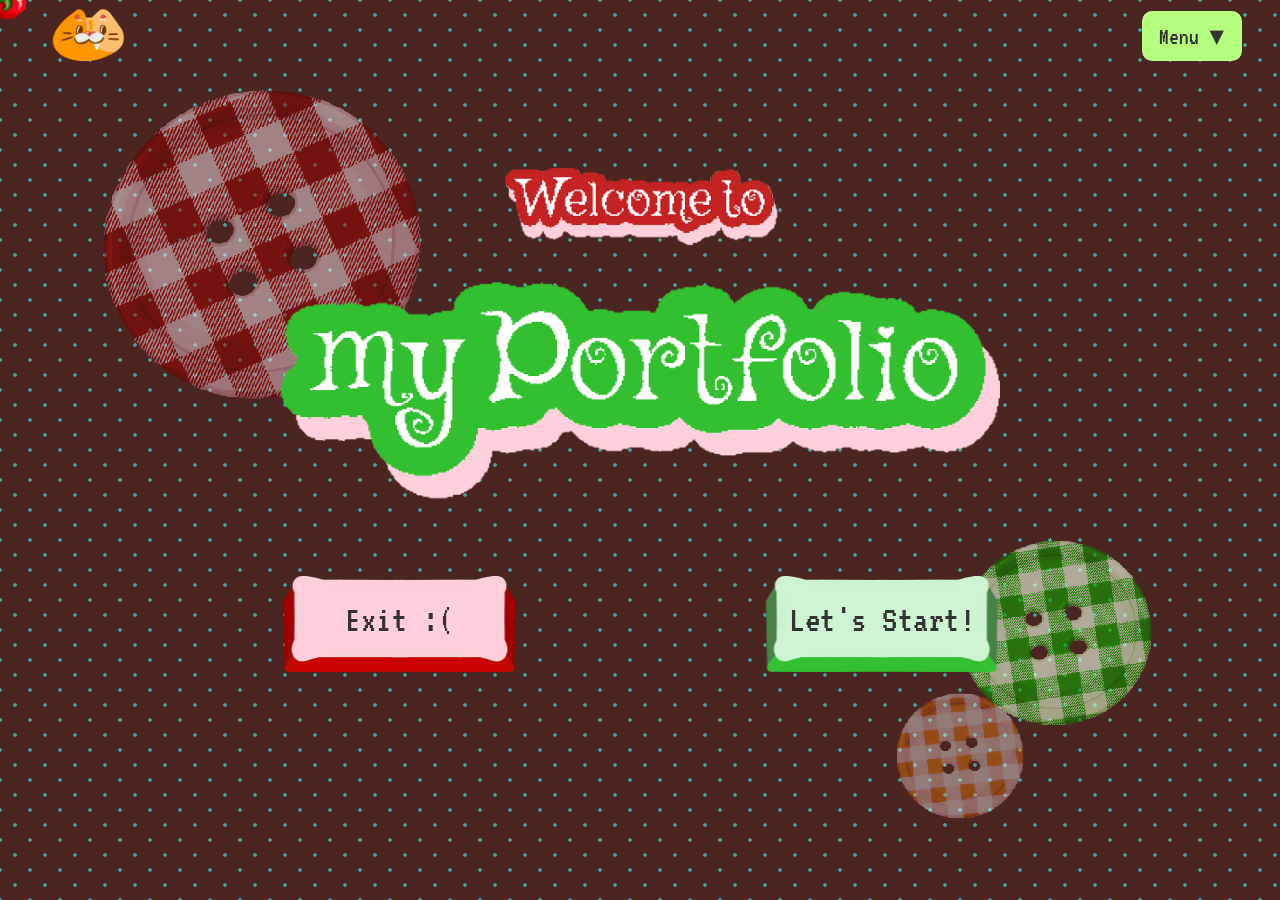
==== commit f829565c: "Update portfolio (clean version)" ====
--- a/index.html
+++ b/index.html
@@ -12,72 +12,12 @@
       rel="stylesheet"
     />
     <style>
-      /* Define CSS variables for easy adjustments. 
-           Colors are sampled directly from your source image.
-        */
-      :root {
-        --pattern-bg-color: #4a2521; /* The deep brown background */
-        --pattern-dot-color: #46a19f; /* The teal/cyan dot color */
-
-        /* Adjust sizes here to change the look pattern density.
-               Desktop/Tablet default sizes:
-            */
-        --dot-radius: 4px; /* How big the dots are */
-        --tile-size: 90px; /* The space between repeating dots */
-      }
-
-      body {
-        margin: 0;
-        padding: 0;
-        min-height: 100vh;
-
-        /* 1. Set the main background color */
-        background-color: var(--pattern-bg-color);
-
-        /* 2. Create the pattern using two radial-gradient layers */
-        background-image: 
-                /* Layer 1: The dots sitting in the "gaps" (shifted) */ radial-gradient(
-            circle,
-            var(--pattern-dot-color) var(--dot-radius),
-            transparent calc(var(--dot-radius) + 0.5px)
-          ),
-          /* Layer 2: The standard grid dots (corners) */
-            radial-gradient(
-              circle,
-              var(--pattern-dot-color) var(--dot-radius),
-              transparent calc(var(--dot-radius) + 0.5px)
-            );
-
-        /* 3. Define the size of the repeating square tile */
-        background-size: var(--tile-size) var(--tile-size);
-
-        /* 4. Position the layers.
-               The first layer is shifted down and right by exactly half 
-               the tile size to create the offset effect.
-               The second layer starts at 0 0.
-            */
-        background-position: calc(var(--tile-size) / 2)
-            calc(var(--tile-size) / 2),
-          /* Position for Layer 1 */ 0 0; /* Position for Layer 2 */
-      }
-
-      /* --- RESPONSIVE TWEAKS --- */
-
-      /* On smaller mobile devices, we slightly shrink the tile size 
-           so the pattern doesn't look too sparse or empty. */
-      @media (max-width: 600px) {
-        :root {
-          --dot-radius: 3.5px;
-          --tile-size: 70px;
-        }
-      }
-   header {
-    /* Ensure header can grow if needed */
-    min-height: 5rem;
-    padding: 0.5rem 1rem;
-    position: relative;
+    
+   
+header {
+    background-color: transparent;
   }
-  /* Optional: If the hamburger is too low, you can pull it up */
+  
   .nav-toggle {
     margin-top: 0;
     transform: translateY(-5px); /* Pulls it up slightly */
@@ -100,33 +40,37 @@
     display: block;
     background-color: var(--yellowgreen);
     color: var(--text-main);
+    font-size: 1.5rem;
     padding: 0.5rem 1rem;
     font-family: var(--font-family-base);
-    font-size: clamp(1rem, 2vw, 1.5rem);
-    border: none;
     cursor: pointer;
     border-radius: 10px;
     transition: background-color 0.3s ease;
-    /* Width adjusted to look good next to logo */
-    width: auto;
     min-width: 100px;
+    height: 50px;
+    border: none;
     text-align: center;
     align-items: center;
   }
-
+@media (max-width: 450px) {
+    .dropdown-btn {
+      min-width: 80px;
+      font-size: 0.9rem;
+      padding: 0.4rem 0.8rem;
+      height: 40px;
+    }
+  }
   .dropdown-btn:hover {
-    background-color: yellowgreen;
-    font-size: clamp(1rem, 2vw, 1.5rem);
+    background-color: rgb(204, 255, 0);
   }
 
   /* APPLY the Dropdown Logic */
 
   .dropdown-menu {
     position: absolute;
-    min-width: 160px;
-    max-width: 30vw;
-    background-color: rgb(255, 128, 159);
-
+    min-width: 150px;
+    max-width: 20vw;
+    background-color: var(--pink);
     /* CLOSED STATE: */
     max-height: 0;
     opacity: 0;
@@ -137,27 +81,29 @@
     z-index: 2001;
     border-radius: 10px;
     flex-direction: column;
-    box-shadow: 0px 8px 16px rgba(57, 0, 0, 0.3);
+    box-shadow: 0px 8px 16px rgba(37, 0, 0, 0.3);
   }
 
   /* OPEN STATE: */
   .dropdown-menu.open {
-    max-height: 300px;
+    max-height: 200px;
     opacity: 1;
     overflow: visible; /* <--- CRITICAL: Show content when open */
     pointer-events: auto;
-    padding: 10px 0;
+    padding: 1px 1px;
     z-index: 2001;
   }
   .dropdown-menu a {
     display: block;
-    padding: 0.75rem 1rem;
-    border-bottom: 1px solid rgba(255, 255, 255, 0.2);
+    padding: 1rem 1rem;
+    background-color: transparent;
+    border-radius: 10px 10px 10px 10px;
   }
-  .dropdown-menu a:last-child {
-    border-bottom: none; /* Remove border from last item */
+  .dropdown-menu a:hover {
+    background-color: var(--yellowgreen);  
+    color: var(--text-main);
   }
-
+ 
   </style>
     
   </head>
@@ -210,7 +156,7 @@
     
     <div id="lets-start"> 
         <p id="lets-start-text">Let's Start!</p>
-        <img src="main-images/lets-start.png" alt="let's start">
+        <a href="about.html"><img src="main-images/lets-start.png" alt="let's start"></a>
     </div>
 </div>
     </div>
--- a/styles.css
+++ b/styles.css
@@ -28,7 +28,6 @@
   }
 }
 :root {
-
   /* Blend mode variables - change these to try different effects (e.g. screen, overlay, multiply, normal) */
   --overlay-blend: multiply;
   /* Define color and sizing variables */
@@ -50,6 +49,14 @@
   --spacing-unit: 8px;
   --radius: 15px;
   --space: 2rem;
+  --pattern-bg-color: #4a2521; /* The deep brown background */
+  --pattern-dot-color: #46a19f; /* The teal/cyan dot color */
+
+        /* Adjust sizes here to change the look pattern density.
+               Desktop/Tablet default sizes:
+            */
+  --dot-radius: 1.5px; /* How big the dots are */
+  --tile-size: 30px;
   /* Width reserved for the price column - keeps prices aligned */
   --price-col: clamp(4.5rem, 6.5vw, 6rem);
 }
@@ -62,59 +69,52 @@
   margin: 0;
   font-family: var(--font-family-base);
   cursor: grab;
-}
+  margin: 0;
+  padding: 0;
+  min-height: 100vh;
+  background-color: var(--pattern-bg-color);
+  background-image: 
+  radial-gradient(
+      circle,
+      var(--pattern-dot-color) var(--dot-radius),
+      transparent calc(var(--dot-radius) + 0.5px)
+    ),
+   
+      radial-gradient(
+        circle,
+        var(--pattern-dot-color) var(--dot-radius),
+        transparent calc(var(--dot-radius) + 0.5px)
+      );
+  background-size: var(--tile-size) var(--tile-size);
+  background-position: calc(var(--tile-size) / 2) calc(var(--tile-size) / 2),
+    0 0;
+}
+
 @media (max-width: 400px) {
   body {
-    height: 200vh; /* allow scrolling on mobile */
-  }
-}
-
+    height: auto; /* allow scrolling on mobile */
+  }
+}
+
+
+ 
+.figma-screen {
+    width: 100vw;
+    display: block;
+    background-color: #000;
+    background-repeat: no-repeat;
+    background-position: center;
+    background-size: cover;
+    position: relative;
+    z-index: 2;
+    /* target laptop canvas: 1440x900 */
+    max-width: 1440px;
+    margin: 0 auto;
+    aspect-ratio: 1440 / 900; /* keeps the section sized to a laptop canvas */
+  }
+
+/* ========================================= */
 #npc-follower {
-
-/* --- Figma screen sections ---
-   These two sections render the designs you referenced. Place the exported
-   Figma images in `main-images/` with the names below.
-*/
-
-.figma-screen {
-  width: 100vw;
-  display: block;
-  background-color: #000;
-  background-repeat: no-repeat;
-  background-position: center;
-  background-size: cover;
-  position: relative;
-  z-index: 2;
-  /* target laptop canvas: 1440x900 */
-  max-width: 1440px;
-  margin: 0 auto;
-  aspect-ratio: 1440 / 900; /* keeps the section sized to a laptop canvas */
-}
-
-/* Screen A - node-id 96:222 */
-.figma-screen.screen-a {
-  background-image: url('main-images/figma-96-222.png');
-}
-
-/* Screen B - node-id 96:248 */
-.figma-screen.screen-b {
-  background-image: url('main-images/figma-96-248.png');
-  /* slight overlay to match Figma tint */
-}
-.figma-screen.screen-b::after {
-  content: '';
-  position: absolute;
-  inset: 0;
-  background: linear-gradient(180deg, rgba(0,0,0,0.0) 0%, rgba(0,0,0,0.15) 100%);
-  pointer-events: none;
-}
-
-/* Responsive adjustments */
-@media (max-width: 900px) {
-  .figma-screen { background-position: center top; background-size: contain; aspect-ratio: auto; }
-  .figma-screen.screen-a { background-size: 120% auto; }
-}
-
   position: fixed;
   width: 100px; /* Stays on screen even if you scroll */ /* Size of the emoji */
   pointer-events: none; /* CRITICAL: Lets you click through the character */
@@ -123,6 +123,7 @@
   image-rendering: pixelated;
   scale: 2;
 }
+
 #npc-follower img {
   width: 3.5rem;
   margin-left: 0;
@@ -178,29 +179,25 @@
   align-items: center;
   justify-content: space-between; /* Perfect for Logo -- Menu */
   top: 0;
-  padding: 0.5rem 4vw;
-
-  width: 100%;
-  height: 4rem;
-
+  padding: 0.5rem 3vw;
+  width: 100%;
+  height: 4.5rem;
   margin: 0 auto;
+  margin-bottom: 1rem;
   overflow: visible !important;
-  z-index: 2000;
-  background-color: transparent;
-  /*box-shadow: 0 2px 10px rgba(0, 90, 25, 0.446);*/
-}
-
+  background-color: rgb(54, 200, 178);
+ 
+}
 
 /* --- RESPONSIVE LOGO --- */
 .logo {
   display: flex;
-  align-items: center center;
-  justify-content: center center;
+  justify-content: center;
   /* format: clamp(MIN, IDEAL, MAX) */
-  width: clamp(80px, 15vw, 100px);
+  width: clamp(70px, 15vw, 100px);
   height: auto;
   /* Remove margins to let Flexbox handle alignment in the header */
-  margin: 0.5rem;
+  margin: 0.5rem 0;
   padding: 0.5rem;
   z-index: 50; /* Ensure it stays above background */
 }
@@ -212,212 +209,12 @@
   object-position: center center;
 }
 
-/* Main Title Container */
-/* 1. Make the container a Flex column to center everything easily */
-/* .main-title-container-1 {
-  position: absolute; /* Keep this if you need it over a background 
-  width: 100vw;
-  height: 90vh; /* Takes up most of the viewport 
-  top: 0;
-  left: 0;
-  display: flex;
-  flex-direction: column;
-  align-items: center; /* Centers items horizontally 
-  justify-content: center; /* Centers items vertically 
-  z-index: 10; /* Lets clicks pass through to background 
-} */
-
-/* 2. The wrapper for your two images */
-#title {
-  position: relative;
-  width: 100vw;
-  /* CHANGED: Let the height fit the content + some padding */
-  height: auto; 
-  padding-top: 5rem; /* Manually control the top gap */
-  padding-bottom: 5rem;
-  display: flex;
-  flex-direction: column;
-  row-gap: 1rem;
-  align-items: center;
-}
-@media (max-width: 640px) {
-  #title {
-    padding-bottom: 5rem;
-    row-gap: 3rem;
-  }
-}
-/* 3. Style "Welcome To" */
-#welcome-to {
-  display: flexbox;
-  width: 100%;
-  max-width: 300px; /* Stop it from getting too huge on big screens */
-  min-width: 150px; /* Stop it from getting too tiny on mobile */
-  height: auto;
-  margin-bottom: 1rem; /* Small space between this and the next image */
-}
-
-/* 4. Style "My Portfolio" */
-#my-portfolio {
-  display: flexbox;
-  width: 100%;
-  scale: 1.2;
-  max-width: 600px;
-  min-width: 280px;
-  height: auto;
-  margin-top: 0;
-}
-
-/* 5. Buttons Decorations */
-.deco-buttons {
-  display: block;
-  position: absolute;
-  width: 100%;
-  height: 100%;
-  top: 0;
-  left: 0;
-  z-index: 5; 
-}
-.deco-buttons img {
-  width: 100%;
-  object-fit: contain;
-  object-position: center center;
-}
-#red-btn {
-  position: absolute;
-  top: 10%;
-  left: 8%;
-  width: 25%;
-  height: auto;
-  opacity: 0.7;
-  image-rendering: pixelated;
-}
-#green-btn {
-  position: absolute;
-  top: 60%;
-  right: 10%;
-  width: 15%;
-  height: auto;
-  image-rendering: pixelated;
-}
-#yellow-btn {
-  position: absolute;
-  bottom: 9%;
-  left: 70%;
-  width: 10%;
-  opacity: 0.5;
-  height: auto;
-  image-rendering: pixelated;
-}
-@media (max-width: 800px) {
-  .deco-buttons {
-    display: none; /* Hide decorations on small screens */
-}
- #red-btn {
-
-  top: 5%;
-  left: 10%;
-  width: 55%;
-  height: auto;
-  image-rendering: pixelated;
-}
- #green-btn {
-  
-  top: 5%;
-  right: 10%;
-  width: 35%;
-  height: auto;
-  image-rendering: pixelated;
-}
- #yellow-btn {
-  bottom: 5%;
-  left: 70%;
-  width: 25%;
-  height: auto;
-  image-rendering: pixelated;
-}
-}
-#start-exit-buttons {
-  display: flex;
-  flex-direction: row; /* Side by side */
-  justify-content: center; 
-  align-items: center;
-  gap: 1rem; /* Space between the buttons */
-  margin-top: 2rem;
-}
-
-#exit, #lets-start {
-  /* 1. This keeps the absolute text INSIDE this box */
-  position: relative; 
-  
-  width: auto; 
-  cursor: pointer;
-  
-  /* 2. Visual Scaling */
-  transform: scale(0.6); /* Adjust size: 1 = normal, 0.5 = half size */
-  transition: transform 0.2s ease; /* Makes hover smooth */
-}
-
-/* Optional: Make them pop when hovered */
-#exit:hover, #lets-start:hover {
-  transform: scale(0.65); 
-}
-
-/* Ensure images don't have weird gaps */
-#exit img, #lets-start img {
-  display: block; 
-  width: 100%;
-  height: auto;
-}
-
-/* 3. Text Styling & Centering */
-p#exit-text, p#lets-start-text {
-  position: absolute;
-  
-  /* CENTER THE TEXT OVER THE IMAGE */
-  top: 45%;
-  left: 50%;
-  transform: translate(-50%, -50%); 
-  
-  margin: 0; /* Remove default paragraph margins */
-  width: 100%; /* Ensure text aligns relative to full width */
-  
-  font-size: clamp(3rem, 1vw, 5rem);
-  font-family: griffy, cursive;
-  color: var(--text-main);
-  text-align: center;
-  pointer-events: none; /* Lets clicks pass through text to the button */
-  white-space: nowrap; /* Stops text from wrapping weirdly */
-}
-#exit:hover, #lets-start:hover {
-  transform: scale(0.55); /* Slightly larger on hover */
-}
-@media (max-width: 800px) {
-  #welcome-to {
-    width: 50%; 
-  }
-  #my-portfolio {
-    width: 80%; 
-  }
-}
-
-@media (max-width: 640px) {
-  #welcome-to {
-    width: 50%; 
-    padding-top: 4rem;
-  }
-  #my-portfolio {
-    width: 80%;
-  }
-}
-
-
-
-
 /* Dropdown Menu Styles */
 /* =========================================
    1. DESKTOP STYLES (Default)
    Horizontal menu, No button, Always visible
    ========================================= */
+
 
 .dropdown-wrapper {
   position: relative;
@@ -445,7 +242,7 @@
   flex-direction: row;
   /* FIX 2: Force the menu to stretch to 100% of the wrapper's width */
   width: 100%;
-
+ 
   /* FIX 3: Use 'space-evenly' for perfect gaps between all items and edges */
   justify-content: space-evenly;
 
@@ -474,38 +271,52 @@
 
 .dropdown-menu a:hover {
   color: greenyellow;
-  text-decoration: underline wavy;
+
 }
 #site-navigation a {
   gap: 1rem;
   font-size: clamp(1.2rem, 2vw, 1.7rem);
 }
 
+@media (max-width: 1000px) {
+  .dropdown-menu a {
+    padding: 0.5rem 2rem; 
+  }
+}
+/* HOVER / ACTIVE STATE (Popped Up Tab) */
+.dropdown-menu a:hover {
+  background-color: greenyellow;
+  color: var(--text-main);
+  border: 3px solid whitesmoke;
+  /* Lift the tab up slightly */
+  transform: translateY(-4px);
+
+  /* Brighten the border */
+  
+  border-radius: 10px 10px 10px 10px;
+  /* Add a shadow to make it pop */
+  box-shadow: 0px -4px 18px rgba(21, 0, 0, 0.2);
+  z-index: 100;
+}
+
+/* Navigation specific font sizing */
+#site-navigation a {
+  font-size: clamp(1.2rem, 1.5vw, 1.5rem);
+}
 /* =========================================
    2. MOBILE STYLES (Max-width: 640px)
    FIXED: Menu floats absolute so logo doesn't move
    ========================================= */
-@media (max-width: 800px) {
+
+@media (max-width: 640px) {
   header {
-    min-height: 4rem;
+    /* Ensure header can grow if needed */
+    height: 4rem;
     padding: 0.5rem 1rem;
     position: relative;
-  }
-}
- @media (max-width: 640px) {
-  header {
-    /* Ensure header can grow if needed */
-    min-height: 5rem;
-    padding: 0.5rem 1rem;
-    position: relative;
-  }
-  /* 1. Push the logo down specifically on mobile */
-  .logo {
-    margin-top: 15px;
-  }
-
-  /* Optional: If the hamburger is too low, you can pull it up */
-  .nav-toggle {
+    margin-bottom: 1.4rem;
+  }
+   .nav-toggle {
     margin-top: 0;
     transform: translateY(-5px); /* Pulls it up slightly */
   }
@@ -529,63 +340,273 @@
     color: var(--text-main);
     padding: 0.5rem 1rem;
     font-family: var(--font-family-base);
-    font-size: clamp(1rem, 2vw, 1.5rem);
+    font-size: clamp(0.8rem, 3vw, 1.2rem);
+    cursor: pointer;
     border: none;
-    cursor: pointer;
     border-radius: 10px;
     transition: background-color 0.3s ease;
     /* Width adjusted to look good next to logo */
     width: auto;
-    min-width: 100px;
+    min-width: 60px;
     text-align: center;
     align-items: center;
   }
 
   .dropdown-btn:hover {
-    background-color: yellowgreen;
-    font-size: clamp(1rem, 2vw, 1.5rem);
-  }
-
+    background-color: rgb(204, 255, 0);
+  }
   /* APPLY the Dropdown Logic */
 
   .dropdown-menu {
     position: absolute;
-    min-width: 160px;
-    max-width: 30vw;
-    background-color: rgb(255, 128, 159);
+    min-width: 150px;
+    max-width: 20vw;
+    background-color: var(--pink);
 
     /* CLOSED STATE: */
     max-height: 0;
     opacity: 0;
     overflow: hidden; /* <--- CRITICAL: Hide content when closed */
     pointer-events: none;
-    /* Transition settings */
     transition: max-height 0.3s ease, opacity 0.3s ease;
     z-index: 2001;
     border-radius: 10px;
     flex-direction: column;
-    box-shadow: 0px 8px 16px rgba(57, 0, 0, 0.3);
   }
 
   /* OPEN STATE: */
   .dropdown-menu.open {
-    max-height: 300px;
+    max-height: 200px;
     opacity: 1;
     overflow: visible; /* <--- CRITICAL: Show content when open */
     pointer-events: auto;
-    padding: 10px 0;
+    padding: 1px 1px;
     z-index: 2001;
   }
   .dropdown-menu a {
     display: block;
-    padding: 0.75rem 1rem;
-    border-bottom: 1px solid rgba(255, 255, 255, 0.2);
-  }
-  .dropdown-menu a:last-child {
-    border-bottom: none; /* Remove border from last item */
+    
+    /* 1. Reduce padding (was 1rem) */
+    padding: 1rem 1rem; 
+    
+    /* 2. Force a smaller text size (overrides ID selectors) */
+    font-size: 1rem !important; 
+    
+    background-color: transparent;
+    border-radius: 10px;
+  }
+  .dropdown-menu a:hover {
+    background-color: var(--yellowgreen);  
+    color: var(--text-main);
   }
 }
 /* END of Dropdown Menu Styles */
+
+
+/* ========================================= */
+/* Main Title Container */
+/* 1. Make the container a Flex column to center everything easily */
+/* .main-title-container-1 {
+  position: absolute; /* Keep this if you need it over a background 
+  width: 100vw;
+  height: 90vh; /* Takes up most of the viewport 
+  top: 0;
+  left: 0;
+  display: flex;
+  flex-direction: column;
+  align-items: center; /* Centers items horizontally 
+  justify-content: center; /* Centers items vertically 
+  z-index: 10; /* Lets clicks pass through to background 
+} */
+
+/* 2. The wrapper for your two images */
+#title {
+  position: relative;
+  width: 100vw;
+  /* CHANGED: Let the height fit the content + some padding */
+  height: auto;
+  padding-top: 5rem; /* Manually control the top gap */
+  padding-bottom: 5rem;
+  display: flex;
+  flex-direction: column;
+  row-gap: 1rem;
+  align-items: center;
+}
+@media (max-width: 450px) {
+  #title {
+    bottom: 0;
+    padding-top: 2rem;
+    padding-bottom: 1rem;
+    row-gap: 2rem;
+  }
+}
+/* 3. Style "Welcome To" */
+#welcome-to {
+  display: flexbox;
+  width: 100%;
+  max-width: 300px; /* Stop it from getting too huge on big screens */
+  min-width: 150px; /* Stop it from getting too tiny on mobile */
+  height: auto;
+  margin-bottom: 1rem; /* Small space between this and the next image */
+}
+
+/* 4. Style "My Portfolio" */
+#my-portfolio {
+  display: flexbox;
+  width: 100%;
+  scale: 1.2;
+  max-width: 600px;
+  min-width: 280px;
+  height: auto;
+  margin-top: 0;
+}
+
+/* 5. Buttons Decorations */
+.deco-buttons {
+  display: block;
+  position: absolute;
+  width: 100%;
+  height: 100%;
+  top: 0;
+  left: 0;
+  z-index: 5;
+}
+.deco-buttons img {
+  width: 100%;
+  object-fit: contain;
+  object-position: center center;
+}
+#red-btn {
+  position: absolute;
+  top: 10%;
+  left: 8%;
+  width: 25%;
+  height: auto;
+  opacity: 0.7;
+  image-rendering: pixelated;
+}
+#green-btn {
+  position: absolute;
+  top: 60%;
+  right: 10%;
+  width: 15%;
+  height: auto;
+  image-rendering: pixelated;
+}
+#yellow-btn {
+  position: absolute;
+  bottom: 9%;
+  left: 70%;
+  width: 10%;
+  opacity: 0.5;
+  height: auto;
+  image-rendering: pixelated;
+}
+@media (max-width: 800px) {
+  .deco-buttons {
+    display: none; /* Hide decorations on small screens */
+  }
+  #red-btn {
+    top: 5%;
+    left: 10%;
+    width: 55%;
+    height: auto;
+    image-rendering: pixelated;
+  }
+  #green-btn {
+    top: 5%;
+    right: 10%;
+    width: 35%;
+    height: auto;
+    image-rendering: pixelated;
+  }
+  #yellow-btn {
+    bottom: 5%;
+    left: 70%;
+    width: 25%;
+    height: auto;
+    image-rendering: pixelated;
+  }
+}
+#start-exit-buttons {
+  display: flex;
+  flex-direction: row; /* Side by side */
+  justify-content: center;
+  align-items: center;
+  gap: 1rem; /* Space between the buttons */
+  margin-top: 2rem;
+}
+
+#exit,
+#lets-start {
+  position: relative;
+  width: auto;
+  cursor: pointer;
+  transform: scale(0.5); /* Adjust size: 1 = normal, 0.5 = half size */
+  transition: transform 0.2s ease; /* Makes hover smooth */
+}
+@media (max-width: 450px) {
+  #exit,
+  #lets-start {
+    transform: scale(0.7); /* Slightly smaller on small screens */
+  }
+}
+/* Optional: Make them pop when hovered */
+#exit:hover,
+#lets-start:hover {
+  transform: scale(0.55);
+}
+
+/* Ensure images don't have weird gaps */
+#exit img,
+#lets-start img {
+  display: block;
+  width: 100%;
+  height: auto;
+}
+
+/* 3. Text Styling & Centering */
+p#exit-text,
+p#lets-start-text {
+  position: absolute;
+  /* CENTER THE TEXT OVER THE IMAGE */
+  top: 45%;
+  left: 50%;
+  transform: translate(-50%, -50%);
+  margin: 0; /* Remove default paragraph margins */
+  width: 100%; /* Ensure text aligns relative to full width */
+  font-size: clamp(1.7rem, 6vw, 8rem);
+  font-family: VT323, monospace;
+  color: var(--text-main);
+  text-align: center;
+  pointer-events: none; /* Lets clicks pass through text to the button */
+  white-space: nowrap; /* Stops text from wrapping weirdly */
+}
+
+#exit:hover,
+#lets-start:hover {
+  transform: scale(0.55); /* Slightly larger on hover */
+}
+@media (max-width: 800px) {
+  #welcome-to {
+    width: 50%;
+  }
+  #my-portfolio {
+    width: 80%;
+  }
+}
+
+@media (max-width: 640px) {
+  #welcome-to {
+    width: 50%;
+    padding-top: 4rem;
+  }
+  #my-portfolio {
+    width: 80%;
+  }
+}
+
+
 
 /* ========================================= */
 /* RPG Character Card Styles */
@@ -596,14 +617,10 @@
   display: flex;
   justify-content: center;
   align-items: center;
-  padding: clamp(1rem, 4vw, 2rem);
+  padding: clamp(1rem, 6vw, 2rem);
   box-sizing: border-box;
   position: relative; /* Acts as the boundary for the draggable card */
   overflow: hidden;
-  background-image: url("aboutme-images/aboutme-bg.png");
-  background-size: cover;
-  background-position: center;
-  background-repeat: no-repeat;
 }
 
 /* The RPG Card Container */
@@ -658,6 +675,8 @@
   padding: 24px;
   gap: 24px;
 }
+
+
 
 /* --- Left Column: Avatar & Stats --- */
 .avatar-container {
@@ -736,39 +755,64 @@
   border-bottom: 3px dashed #ffcaca;
   padding-bottom: 20px;
 }
-
-/* Tabs System */
+/* =========================================
+   RPG TABS (File Folder Style)
+   ========================================= */
+
+/* Container for the tabs */
 .rpg-tabs {
   display: flex;
-  gap: 8px;
-  margin-bottom: 20px;
-  border-bottom: 4px solid var(--pink);
-}
-
+  align-items: flex-end; /* Align to bottom so they grow upwards */
+  gap: 5px; /* Default gap */
+  margin-bottom: 0; /* Remove margin, they sit directly on the content */
+  padding-left: 20px;
+  height: 50px; /* Reserve space for the tabs popping up */
+  position: relative;
+  z-index: 5; /* Behind the content box slightly? No, on top usually */
+  top: 2px; /* Slight overlap with content border */
+}
+
+/* The Individual Tab Buttons */
 .tab-btn {
-  background: none;
-  border: none;
-  font-family: var(--font-pixel);
-  font-size: var(--font-size-base);
+  background-color: #ffe4c4; /* Light folder color */
+  border: 3px solid var(--dark-red);
+  border-bottom: none; /* Connect to body */
+  border-radius: 15px 15px 0 0; /* Round top corners */
+  
+  font-family: var(--font-pixel, monospace);
+  font-size: 1.2rem; /* BIGGER TEXT */
+  color: var(--dark-red);
+  font-weight: bold;
+  
+  padding: 10px 25px; /* BIGGER CLICK AREA */
   cursor: pointer;
-  color: var(--text-main);
-  padding: 6px 30px;
   position: relative;
-  top: 4px; /* Push down to align with border */
-  transition: all 0.2s;
-}
-
+  transition: all 0.3s cubic-bezier(0.25, 0.8, 0.25, 1); /* Bouncy transition */
+  transform-origin: bottom center;
+}
+
+/* Hover Effect */
 .tab-btn:hover {
-  color: yellowgreen;
-}
-
+  background-color: #fff0d6;
+  padding-bottom: 15px; /* Grow slightly */
+  transform: translateY(-5px);
+}
+
+/* Active State (The selected tab) */
 .tab-btn.active {
+  background-color: #fff5f5; /* Matches the content body background */
   color: var(--primary-color);
-  background: #fff;
-  border: 4px solid var(--pink);
-  border-bottom: none; /* Hide bottom border to merge */
-  z-index: 1;
-}
+  padding-bottom: 15px; /* Taller */
+  padding-top: 15px;
+  z-index: 10; /* Bring to front */
+  margin-bottom: -3px; /* Cover the border line of content */
+  box-shadow: 0 -5px 10px rgba(0,0,0,0.05);
+}
+
+/* =========================================
+   DRAG REACTION ( The Magic Part )
+   ========================================= */
+
 
 /* Tab Content */
 .tab-content {
@@ -783,10 +827,10 @@
 .skill-list {
   list-style: none;
   padding: 0;
-  margin: 0;
+  margin: 20px;
 }
 .skill-list li {
-  margin-bottom: 12px;
+  margin-bottom: 25px;
   display: flex;
   justify-content: space-between;
   align-items: center;
@@ -804,25 +848,27 @@
 }
 .item {
   border: 3px dashed var(--yellowgreen);
-  padding: 12px;
+  padding: 15px;
+  margin-top: 30px;
   text-align: center;
   font-size: var(--font-size-base);
   color: var(--text-main);
-  background: #fff5f5;
+  background: #ffffff;
   transition: transform 0.2s;
   cursor: help;
 }
 .item:hover {
   transform: scale(1.05);
   background: var(--pink);
-  color: #fff5f5;
+  color: #ffffff;
 }
 .item:active {
   transform: scale(0.95);
 }
 
 /* --- Mobile Responsive --- */
-@media (max-width: 640px) {
+@media (max-width: 800px) {
+
   .about-section {
     height: auto;
     min-height: auto;
@@ -1109,138 +1155,224 @@
   }
 }
 
+/* --- MAXIMIZE / FULLSCREEN MODE --- */
+.is-maximized {
+    /* Force width (95% of screen) */
+    width: 95vw !important;
+    height: 95vh !important;
+    max-width: none !important;
+    max-height: none !important;
+    
+    /* --- CENTERING LOGIC --- */
+    /* 1. Move the left edge to the middle of the screen */
+    left: 50% !important;
+    top: 50% !important;
+    /* 2. Pull the window back by half its own width to center it */
+    /* We use translateX because height is 100vh (so vertical centering isn't needed) */
+    transform: translateX(-50%) translateY(-50%) !important;
+    
+    /* 3. Ensure Top is 0 */
+    
+    margin: 0 !important;
+    
+    /* Ensure it sits on top of everything */
+    z-index: 99999 !important;
+    position: fixed !important;
+}
+/* Make sure the internal body stretches to fill the new space */
+/* --- MAXIMIZED CONTENT STYLES --- */
+
+/* 1. Increase spacing and center the text block */
+.is-maximized .window-body {
+    padding: 40px !important; /* More breathing room */
+    display: flex;
+    justify-content: center; /* Center content horizontally */
+}
+
+/* 2. Scale up the text inside the tabs */
+.is-maximized .tab-content {
+    line-height: 2;  /* More space between lines for readability */
+    max-width: 1200px; /* Stop lines from getting unreadably long */
+    width: 100%;       /* Fill the space up to the max-width */
+}
+.is-maximized #bio {
+    max-height: 600px; /* More height for reading */
+    max-width: 600px;
+  }
+/* 3. Specifically scale the Skill Lists */
+.is-maximized .skill-list li,
+.is-maximized .item {
+    margin-bottom: 20px; /* More space between items */
+    border-bottom: 1px dashed rgba(0,0,0,0.1); /* Optional: nice separator */
+    padding-bottom: 10px;
+    margin-top: 20px;
+}
+
 /* --- WORKS SECTION: LEVEL SELECT --- */
 
 .works-section {
   width: 100%;
   min-height: 100vh;
-  background-image: url(aboutme-images/aboutme-bg.png);
-  background-size: cover;
-  background-position: center;
-  background-repeat: no-repeat;
-  background-color: transparent; /* Darker background for contrast */
   display: flex;
   justify-content: center;
   align-items: center;
-  padding: 2rem;
-  position: relative;
-  color: whitesmoke;
+  padding: clamp(0rem, 4vw, 3rem);
+  color:var(--text-main);
 }
 
 .level-select-container {
-  max-width: 1000px;
+  max-width: 1920px;
   width: 100%;
   display: flex;
   flex-direction: column;
-  gap: 30px;
+  gap: 20px;
 }
 
 .level-header {
   text-align: center;
   font-family: "VT323", monospace;
+  background-color: transparent;
 }
 
 .level-header h2 {
-  font-size: 4rem;
+  font-size: var(--font-heading-size);
   color: var(--yellowgreen);
-  text-shadow: 4px 4px 0px #000;
+  text-shadow: 4px 2px 0px #b23d3d;
   margin-bottom: 5px;
-  animation: blink-text 2s infinite;
-}
-
-.header-decoration {
-  font-size: 1.5rem;
-  color: var(--pink);
-  letter-spacing: 2px;
-}
-
+  left: 50%;
+  transform: translateX(-50%);
+  position: relative;
+}
+
+
+
+/* --- MISSION BRIEFING BOX --- */
+
+.mission-briefing {
+  background: #3f0000;
+  border: 4px solid var(--pink);
+  padding: 20px;
+  font-family: "VT323", monospace;
+  position: relative;
+  min-height: 120px; 
+  border-radius: 15px;
+  box-shadow: 10px 10px 0px rgba(96, 193, 52, 0.5);
+}
+
+.briefing-tag {
+  background: var(--pink);
+  border-radius: 5px;
+  color: whitesmoke;
+  display: inline-block;
+  padding: 4px 10px;
+  font-weight: bold;
+  margin-bottom: 10px;
+}
+
+#brief-title {
+  font-size: 2rem;
+  color: var(--yellowgreen);
+  margin: 0;
+}
+
+#brief-desc {
+  font-size: 1.4rem;
+  color: whitesmoke;
+  margin: 5px 0;
+}
+
+.brief-stats {
+  font-size: 1.2rem;
+  color: greenyellow;
+  margin-top: 10px;
+  border-top: 1px dashed #333;
+  padding-top: 5px;
+}
+
+@keyframes blink-text {
+  0%,
+  100% {
+    opacity: 1;
+  }
+  50% {
+    opacity: 0.5;
+  }
+}
+
+/* Mobile Tweaks */
+@media (max-width: 640px) {
+  .level-header h2 {
+    font-size: 3rem;
+  }
+  .world-grid {
+    grid-template-columns: 1fr;
+  } /* Stack cards on phone */
+}
 /* --- THE MAP GRID --- */
 /* --- THE GEOCITIES MAP GRID --- */
 .world-grid {
   display: grid;
   grid-template-columns: repeat(auto-fit, minmax(220px, 1fr));
   gap: 25px;
-  padding: 10px;
+  padding: 5px;
   /* No border on the grid itself, the windows ARE the border */
 }
 
-/* 1. The Window Frame (Standard Windows 95 Grey) */
-.geo-window {
-  background-color: #c0c0c0; /* Classic Silver */
-  border-top: 2px solid #fff;
-  border-left: 2px solid #fff;
-  border-right: 2px solid #000;
-  border-bottom: 2px solid #000;
-  box-shadow: 4px 4px 0px rgba(0, 0, 0, 0.5);
+.world-card {
+  background: transparent;
+  padding: 0px;
+  font-family: "VT323", monospace;
+  position: relative;
+  height: 300px; /* Fixed height for uniformity */
+  border-radius: 10px 10px 0 0;
+  box-shadow: 10px 10px 0px rgba(96, 193, 52, 0.5);
   display: flex;
   flex-direction: column;
-  padding: 3px;
-  cursor: pointer;
   transition: transform 0.2s, box-shadow 0.2s;
-  height: 280px; /* Fixed height for uniformity */
-}
-
-.geo-window:hover {
-  transform: translateY(-5px);
+}
+
+.world-card:hover {
   box-shadow: 8px 8px 0px rgba(0, 0, 0, 0.5);
+  scale: 1.02;
   z-index: 10;
 }
 
 /* 2. The Title Bar (Blue Gradient) */
-.geo-title-bar {
-  background: linear-gradient(90deg, #000080, #1084d0); /* Navy to Blue */
-  color: white;
-  padding: 2px 4px;
-  display: flex;
-  align-items: center;
-  justify-content: space-between;
-  font-family: sans-serif; /* System font */
-  font-size: 12px;
-  font-weight: bold;
-  letter-spacing: 0.5px;
-  margin-bottom: 3px;
-}
-
+.window-header-works {
+ background-color: var(--pink);
+ border-radius: 10px 10px 0 0;
+ color: whitesmoke;
+ padding: 8px 12px;
+ display: flex;
+ justify-content: space-between;
+ align-items: center;
+ font-size: var(--font-size-base);
+}
+.window-header-works.forest {
+  background-color: rgb(112, 183, 5);
+}
+.window-header-works.space {
+  background-color: var(--pink);
+}
+.window-header-works.tech {
+  background-color: rgb(255, 120, 3);
+}
+.window-header-works.clouds {
+  background-color: rgb(6, 226, 208);
+}
 .win-icon {
   width: 14px;
   height: 14px;
   margin-right: 5px;
 }
 
-.win-btns {
-  display: flex;
-  gap: 2px;
-}
-.win-btns span {
-  background: #c0c0c0;
-  color: black;
-  border: 1px outset #fff;
-  width: 14px;
-  height: 14px;
-  display: flex;
-  align-items: center;
-  justify-content: center;
-  font-size: 10px;
-  line-height: 10px;
-  cursor: default;
-}
-
-/* 3. The "Webpage" Body (Inset look) */
-.geo-body {
-  flex-grow: 1;
-  border: 2px inset #fff; /* Sunken look */
-  background-color: #fff;
-  overflow: hidden;
-  position: relative;
-  font-family: "Times New Roman", Times, serif; /* The most important part! */
-}
 
 /* --- THEMES (Fake Tiled Backgrounds) --- */
 
 /* Forest: Green checkered pattern */
 .theme-forest {
   background-color: #e0ffe0;
-  background-image: linear-gradient(
+ /* background-image: linear-gradient(
       45deg,
       #ccffcc 25%,
       transparent 25%,
@@ -1255,59 +1387,52 @@
       transparent 75%,
       #ccffcc 75%,
       #ccffcc
-    );
+    ); */
   background-size: 20px 20px;
   background-position: 0 0, 10px 10px;
 }
 
 /* Space: Black with stars */
 .theme-space {
-  background-color: #000;
-  background-image: radial-gradient(white 1px, transparent 1px),
-    radial-gradient(white 1px, transparent 1px);
+  background-color: #ffdbdb;
+  /* background-image: radial-gradient(white 2px, transparent 1px),
+    radial-gradient(white 2px, transparent 1px); */
   background-size: 50px 50px;
   background-position: 0 0, 25px 25px;
-  color: white;
+  color: var(--text-main);
+  font-size: var(--font-size-base);
 }
 
 /* Tech: Grid lines */
 .theme-tech {
-  background-color: #000033;
-  background-image: linear-gradient(rgba(0, 255, 0, 0.2) 1px, transparent 1px),
-    linear-gradient(90deg, rgba(0, 255, 0, 0.2) 1px, transparent 1px);
-  background-size: 20px 20px;
-  color: #00ff00;
+  background-color: rgb(255, 242, 232);
+  background-size: 10px 10px;
+  color: var(--text-main);
 }
 
 /* Clouds: Blue with CSS clouds */
 .theme-clouds {
-  background-color: #87ceeb;
-  background-image: radial-gradient(white 20%, transparent 20%);
-  background-size: 30px 30px;
+  background-color: #c0fff1;
+  background-image: radial-gradient(
+      circle at 20% 30%,
+      #ffffff 15%,
+      transparent 40%
+    ),
+    radial-gradient(circle at 70% 50%, #ffffff 15%, transparent 40%),
+    radial-gradient(circle at 50% 80%, #ffffff 15%, transparent 40%);
   background-position: 0 0;
+  color: var(--text-main);
 }
 
 /* --- Content Styling --- */
-.geo-content {
-  padding: 10px;
+.win-content {
+  padding: 50px 15px 15px 15px;
+  font-size: var(--font-size-base);
   text-align: center;
   height: 100%;
   display: flex;
   flex-direction: column;
   align-items: center;
-}
-
-.geo-header {
-  font-size: 1.2rem;
-  margin: 5px 0;
-  text-align: center;
-  text-decoration: underline;
-}
-
-.geo-separator {
-  width: 80%;
-  border-bottom: 2px groove #c0c0c0;
-  margin: 5px auto;
 }
 
 .center-img {
@@ -1316,81 +1441,22 @@
   animation: bounce 2s infinite;
 }
 
-.geo-link {
-  color: blue;
+.win-link {
+  color: var(--pink);
   text-decoration: underline;
-  font-size: 0.9rem;
+  font-size: var(--font-size-base);
+  display: flex;
+  flex-direction: column;
+  align-items: center;
+  justify-content: space-around;
+  height: 100%;
   margin-bottom: auto; /* Pushes text to bottom */
 }
-.geo-link:visited {
-  color: purple;
-}
-.geo-link:active {
-  color: red;
-}
-
-/* The "Blinking New" GIF simulation */
-.blinking-new {
-  background: red;
-  color: yellow;
-  font-weight: bold;
-  font-size: 0.7rem;
-  padding: 2px 5px;
-  position: absolute;
-  top: 5px;
-  left: 5px;
-  border: 1px dotted yellow;
-  animation: blink-fast 0.5s infinite;
-  transform: rotate(-10deg);
-}
-
-/* Marquee Effect at Bottom */
-.scrolling-text {
-  width: 100%;
-  background: #000;
-  color: #00ff00;
-  font-family: "Courier New", monospace;
-  font-size: 10px;
-  white-space: nowrap;
-  overflow: hidden;
-  padding: 2px 0;
-  margin-top: 10px;
-  border: 1px inset #fff;
-}
-
-.scrolling-text span {
-  display: inline-block;
-  padding-left: 100%;
-  animation: marquee 8s linear infinite;
-}
-
-@keyframes marquee {
-  0% {
-    transform: translate(0, 0);
-  }
-  100% {
-    transform: translate(-100%, 0);
-  }
-}
-
-@keyframes blink-fast {
-  0%,
-  100% {
-    opacity: 1;
-  }
-  50% {
-    opacity: 0;
-  }
-}
-
-@keyframes bounce {
-  0%,
-  100% {
-    transform: translateY(0);
-  }
-  50% {
-    transform: translateY(-5px);
-  }
+.win-link:visited {
+  color: rgb(110, 0, 64);
+}
+.win-link:active {
+  color: greenyellow;
 }
 
 /* Mobile Tweaks */
@@ -1404,65 +1470,6 @@
   }
 }
 
-/* --- MISSION BRIEFING BOX --- */
-.mission-briefing {
-  background: #000;
-  border: 4px solid var(--pink);
-  padding: 20px;
-  font-family: "VT323", monospace;
-  position: relative;
-  min-height: 120px; /* Prevents jumping when text changes */
-  box-shadow: 8px 8px 0px rgba(0, 0, 0, 0.5);
-}
-
-.briefing-header {
-  background: var(--pink);
-  color: var(--text-main);
-  display: inline-block;
-  padding: 2px 8px;
-  font-weight: bold;
-  margin-bottom: 10px;
-}
-
-#brief-title {
-  font-size: 2rem;
-  color: var(--yellowgreen);
-  margin: 0;
-}
-
-#brief-desc {
-  font-size: 1.4rem;
-  color: #ccc;
-  margin: 5px 0;
-}
-
-.brief-stats {
-  font-size: 1.2rem;
-  color: var(--pink);
-  margin-top: 10px;
-  border-top: 1px dashed #333;
-  padding-top: 5px;
-}
-
-@keyframes blink-text {
-  0%,
-  100% {
-    opacity: 1;
-  }
-  50% {
-    opacity: 0.5;
-  }
-}
-
-/* Mobile Tweaks */
-@media (max-width: 640px) {
-  .level-header h2 {
-    font-size: 3rem;
-  }
-  .world-grid {
-    grid-template-columns: 1fr;
-  } /* Stack cards on phone */
-}
 
 /* --- CONTACT SECTION: WHIMSICAL STATIONERY --- */
 .contact-section {
@@ -1671,132 +1678,209 @@
   }
 }
 
-/* ==========================
-   Figma assets (main-images/) overrides
-   These rules render large artwork using background-images from the
-   `main-images/` folder as requested. They keep layout responsive via vw/vh.
-   ========================== */
-
-/* Background layers (use the same element IDs from HTML) */
-.bg-layer#overlay-background {
-  position: absolute;
-  inset: 0; /* fill container */
-  background-image: url("main-images/overlay-backgr.png");
-  background-size: cover;
-  background-position: center;
-  pointer-events: none;
-  z-index: 0;
-}
-
-.bg-layer#overlay {
-  position: absolute;
-  inset: 0;
-  background-image: url("main-images/overlay.png");
-  background-size: cover;
-  background-position: center;
-  opacity: 0.93;
-  mix-blend-mode: var(--overlay-blend);
-  pointer-events: none;
-  z-index: 1;
-}
-
-/* Main title as a background image so it scales nicely */
-.main-title-container {
-  position: relative;
-  width: 100%;
-  display: flex;
-  align-items: center;
-  justify-content: center;
-  z-index: 5;
-}
-.main-title {
-  width: 70vw;
-  max-width: 980px;
-  height: 46vh;
-  background-image: url("main-images/main-title.png");
-  background-repeat: no-repeat;
-  background-position: center;
-  background-size: contain;
-  transform: rotate(-15deg);
-  pointer-events: none;
-}
-
-/* Stickers (decorative elements) pulled from main-images */
-.sticker {
-  position: absolute;
-  left: 0;
-  top: 0;
-  width: 100%;
-  height: 100%;
-  pointer-events: none;
-  z-index: 6;
-}
-.sticker-item {
-  position: absolute;
-  background-repeat: no-repeat;
-  background-size: contain;
-  background-position: center;
-  pointer-events: none;
-}
-
-#frog-sticker {
-  left: 3.5vw;
-  top: 6vh;
-  width: 18vw;
-  height: 22vh;
-  background-image: url("main-images/frog-sticker.png");
-}
-#treelog {
-  left: 6vw;
-  top: 34vh;
-  width: 22vw;
-  height: 24vh;
-  background-image: url("main-images/treelog.png");
-}
-#tomato-sticker {
-  right: 6vw;
-  top: 18vh;
-  width: 12vw;
-  height: 14vh;
-  background-image: url("main-images/tomato-sticker.png");
-}
-#cat-sticker {
-  right: 3vw;
-  top: 6vh;
-  width: 12vw;
-  height: 12vh;
-  background-image: url("main-images/cat-sticker.png");
-}
-
-/* Small adjustments for mobile */
-@media (max-width: 640px) {
-  .main-title {
-    width: 86vw;
-    height: 34vh;
-    transform: rotate(-10deg);
-  }
-  #frog-sticker {
-    left: 6vw;
-    top: 10vh;
-    width: 26vw;
-    height: 24vh;
-  }
-  #treelog {
-    left: 10vw;
-    top: 44vh;
-    width: 28vw;
-    height: 26vh;
-  }
-  #tomato-sticker {
-    right: 4vw;
-    top: 28vh;
-    width: 20vw;
-    height: 18vh;
-  }
-  #cat-sticker {
-    right: 3vw;
-    top: 10vh;
-    width: 18vw;
-    height: 18vh;
-  }
-}
+
+/* --- CINEMA SCREEN (Bigger & Centered) --- */
+.cinema-screen {
+    position: relative;
+    width: 100%;       /* Full width */
+    max-width: none;   /* REMOVED the 800px limit */
+    margin: 0;         /* Removed auto margins since it fills the space */
+    
+    aspect-ratio: 16 / 9; 
+    
+    background: #000;
+    border: 3px solid #5c3a21;
+    overflow: hidden;
+    box-shadow: 0 10px 20px rgba(0,0,0,0.5);
+}
+
+/* Ensure inner items fit perfectly */
+#main-video-link {
+    display: block;
+    width: 100%;
+    height: 100%;
+    text-decoration: none;
+}
+
+#main-preview-image {
+    width: 100%;
+    height: 100%;
+    object-fit: cover;
+    opacity: 0.7;
+    transition: all 0.4s ease;
+}
+
+/* Play Button Styling */
+.play-overlay {
+    position: absolute;
+    top: 50%; left: 50%;
+    transform: translate(-50%, -50%);
+    text-align: center;
+    z-index: 10;
+    pointer-events: none; /* Click passes through to link */
+}
+
+.play-circle {
+    width: 80px; height: 80px;
+    background: rgba(0, 0, 0, 0.6);
+    border: 3px solid #b6ffea;
+    border-radius: 50%;
+    display: flex; justify-content: center; align-items: center;
+    margin: 0 auto 10px auto;
+    transition: transform 0.2s, background 0.2s;
+}
+
+.play-icon {
+    font-size: 2.5rem;
+    color: #b6ffea;
+    margin-left: 5px; /* Optical center */
+}
+
+.play-text {
+    font-family: 'VT323', monospace;
+    font-size: 1.2rem;
+    color: #fff;
+    background: #5c3a21;
+    padding: 4px 8px;
+    border-radius: 4px;
+}
+
+/* Hover Effects */
+.cinema-screen:hover #main-preview-image { opacity: 1; transform: scale(1.02); }
+.cinema-screen:hover .play-circle { background: #b6ffea; transform: scale(1.1); }
+.cinema-screen:hover .play-icon { color: #5c3a21; }
+
+/* --- PLAYLIST & HEADINGS --- */
+.retro-heading {
+    font-family: 'VT323'; 
+    margin: 0 0 10px 0; 
+    color: #b6ffea; 
+    border-bottom: 2px dashed #555;
+    padding-bottom: 5px;
+}
+
+.tape-grid {
+    display: grid;
+    grid-template-columns: repeat(auto-fill, minmax(180px, 1fr));
+    gap: 10px;
+    margin-bottom: 20px;
+}
+
+/* --- NEW: INFO BOX STYLES --- */
+.video-details-panel {
+    background: #1a1a1a;
+    border: 2px solid #5c3a21;
+    padding: 15px;
+    font-family: 'VT323', monospace;
+    border-radius: 5px;
+}
+
+.video-details-panel h2 {
+    margin: 0 0 10px 0;
+    color: #ffb6b9; /* Pink title */
+    font-size: 1.8rem;
+    letter-spacing: 1px;
+}
+
+.details-grid {
+    display: flex;
+    flex-direction: column;
+    gap: 8px;
+}
+
+.detail-row {
+    display: flex;
+    gap: 10px;
+}
+
+.label {
+    color: #888;
+    min-width: 80px;
+    font-weight: bold;
+}
+
+.video-details-panel p {
+    margin: 0;
+    color: #ddd;
+    font-size: 1.1rem;
+}
+.mobile-nav {
+    display: none;
+}
+
+
+
+
+
+    .window-body {
+        padding: 15px;
+        flex-direction: column;
+        gap: 15px;
+    }
+    .cinema-playlist {
+       display: none; /* Hide playlist on small screens */
+   }
+    /* 3. Show & Style the Arrows */
+    .mobile-nav {
+        display: flex;
+        justify-content: space-between;
+        align-items: center;
+        background: #1a1a1a;
+        border: 2px solid #5c3a21;
+        padding: 10px;
+        margin-bottom: 15px;
+    }
+
+    .nav-arrow {
+        background: #5c3a21;
+        color: white;
+        border: none;
+        font-family: 'VT323', monospace;
+        font-size: 1.2rem;
+        padding: 10px 20px;
+        cursor: pointer;
+        border-radius: 4px;
+    }
+    
+    .nav-arrow:active {
+        background: #b6ffea;
+        color: #5c3a21;
+    }
+
+    .nav-label {
+        color: #b6ffea;
+        font-family: 'VT323', monospace;
+        letter-spacing: 2px;
+    }
+
+
+.details-grid { flex-direction: column; gap: 10px; }
+/* FORCE VERTICAL STACKING */
+.window-body {
+    display: flex !important;
+    flex-direction: column !important; /* This forces Top-to-Bottom layout */
+    gap: 15px;
+    padding: 20px;
+    background-color: #2b2b2b;
+    color: white;
+}
+
+
+
+/* Ensure the screen takes full width */
+.cinema-screen {
+    width: 100% !important;
+    max-width: 100% !important;
+}
+
+
+.cinema-playlist {
+        display: none !important;
+    }
+    
+    /* Ensure the mobile nav is visible on mobile */
+.mobile-nav {
+        display: flex !important;
+    }
+
+
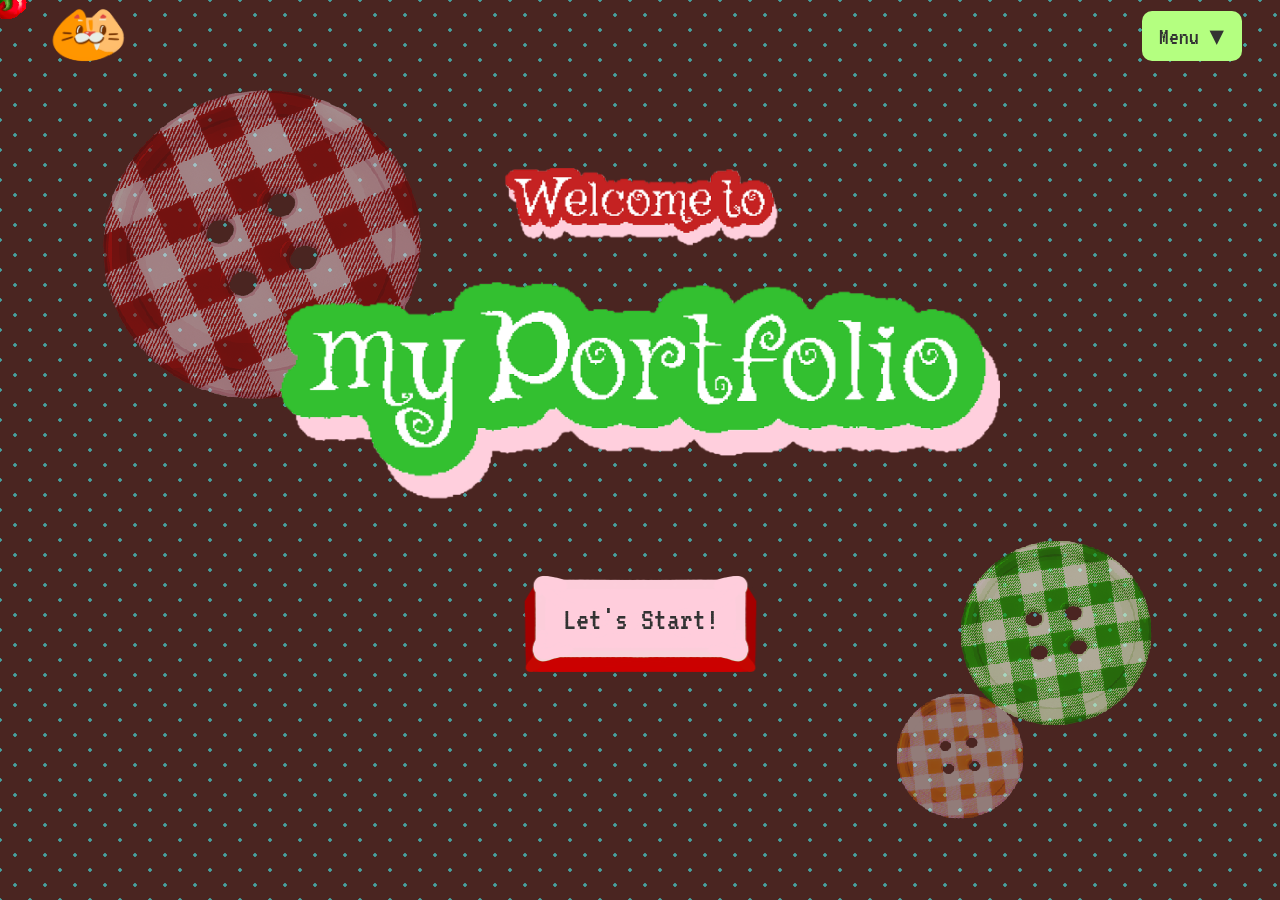
==== commit 65512439: "yess" ====
--- a/index.html
+++ b/index.html
@@ -149,14 +149,11 @@
         />
       
       <div id="start-exit-buttons">
-    <div id="exit"> 
-        <p id="exit-text">Exit :(</p>
-        <img src="main-images/exit.png" alt="exit">
-    </div>
+    
     
     <div id="lets-start"> 
         <p id="lets-start-text">Let's Start!</p>
-        <a href="about.html"><img src="main-images/lets-start.png" alt="let's start"></a>
+        <a href="about.html"><img src="main-images/exit.png" alt="let's start"></a>
     </div>
 </div>
     </div>
--- a/styles.css
+++ b/styles.css
@@ -22,7 +22,7 @@
   scroll-padding-top: 20px; /*this is for sticky header height*/
 }
 /* 3. Mobile Size Adjustment */
-@media (max-width: 640px) {
+@media (max-width: 420px) {
   html {
     scroll-padding-top: 400px; /* bigger mobile header + padding */
   }
@@ -98,20 +98,6 @@
 
 
  
-.figma-screen {
-    width: 100vw;
-    display: block;
-    background-color: #000;
-    background-repeat: no-repeat;
-    background-position: center;
-    background-size: cover;
-    position: relative;
-    z-index: 2;
-    /* target laptop canvas: 1440x900 */
-    max-width: 1440px;
-    margin: 0 auto;
-    aspect-ratio: 1440 / 900; /* keeps the section sized to a laptop canvas */
-  }
 
 /* ========================================= */
 #npc-follower {
@@ -308,7 +294,7 @@
    FIXED: Menu floats absolute so logo doesn't move
    ========================================= */
 
-@media (max-width: 640px) {
+@media (max-width: 420px) {
   header {
     /* Ensure header can grow if needed */
     height: 4rem;
@@ -575,7 +561,7 @@
   transform: translate(-50%, -50%);
   margin: 0; /* Remove default paragraph margins */
   width: 100%; /* Ensure text aligns relative to full width */
-  font-size: clamp(1.7rem, 6vw, 8rem);
+  font-size: clamp(1.5rem, 5vw, 4rem);
   font-family: VT323, monospace;
   color: var(--text-main);
   text-align: center;
@@ -596,7 +582,7 @@
   }
 }
 
-@media (max-width: 640px) {
+@media (max-width: 420px) {
   #welcome-to {
     width: 50%;
     padding-top: 4rem;
@@ -668,6 +654,18 @@
   color: yellowgreen;
 }
 
+/* 1. By default, HIDE the maximize button (Mobile/Tablet/Laptop) */
+.win-btn.max-btn {
+    display: none !important;
+}
+
+/* 2. Only SHOW it if the screen is huge (1440px+) */
+@media (min-width: 1250px) {
+    .win-btn.max-btn {
+        display: inline-block !important;
+    }
+}
+
 /* Layout Grid */
 .rpg-content {
   display: grid;
@@ -696,6 +694,7 @@
 
 .pixel-frame img {
   width: 100%;
+  border-radius: 20px;
   height: auto;
   display: block;
   image-rendering: pixelated; /* Ensures pixel art stays crisp */
@@ -705,7 +704,7 @@
 .status-bars {
   font-size: var(--font-heading-size);
   border: var(--pink) 2px dashed;
-  padding: 12px;
+  padding: 10px;
   border-radius: 12px;
   background: white;
 }
@@ -717,7 +716,7 @@
   margin-bottom: 10px;
 }
 .bar-container {
-  flex-grow: 1;
+  flex-grow: 1; /* Bars take up remaining space */
   background: #ffffff;
   height: 20px;
   border: 2px solid #000;
@@ -892,6 +891,9 @@
 
     box-shadow: none; /* Optional: simplify shadow for mobile */
   }
+  .info-container {
+    margin-top: -60px;
+  }
 
   .window-header {
     cursor: none; /* Show normal cursor */
@@ -905,22 +907,33 @@
 
   .avatar-container {
     max-width: 350px;
+    height: 80%;
     margin: 0 auto;
+    scale: 0.8;
   }
 
   #likes,
   .skill-list li,
-  .item {
+  .item,
+  .active {
     text-align: flex-start;
     font-size: calc(var(--font-size-base));
-    margin-bottom: 20px;
+    margin-bottom: 10px;
     padding: 20px;
   }
   .rpg-tabs {
+    scale: 0.8;
     justify-content: flex-start;
-    font-size: calc(var(--font-size-base) * 1.2);
-  }
-
+    gap: 8px;
+    padding-left: 10px;
+    height: 10px;
+    top: 15px;
+  }
+  .tab-btn {
+    height: 35px;
+    font-size: 1rem;
+    top: -12px;
+  }
   .char-name {
     text-align: center;
     font-size: calc(var(--font-heading-size) * 1.75);
@@ -929,6 +942,7 @@
     text-align: center;
     font-size: var(--font-heading-size);
   }
+
 }
 /* --- RETRO POPUP STYLES --- */
 span#x {
@@ -1059,7 +1073,7 @@
   overflow-y: auto;
   padding-right: 10px;
 }
-@media (max-width: 640px) {
+@media (max-width: 420px) {
   #bio.active {
     max-height: none;
     overflow-y: visible;
@@ -1156,10 +1170,11 @@
 }
 
 /* --- MAXIMIZE / FULLSCREEN MODE --- */
+
 .is-maximized {
-    /* Force width (95% of screen) */
+    /* Force width (85% of screen) */
     width: 95vw !important;
-    height: 95vh !important;
+    height: 99vh !important;
     max-width: none !important;
     max-height: none !important;
     
@@ -1182,30 +1197,62 @@
 /* Make sure the internal body stretches to fill the new space */
 /* --- MAXIMIZED CONTENT STYLES --- */
 
-/* 1. Increase spacing and center the text block */
-.is-maximized .window-body {
-    padding: 40px !important; /* More breathing room */
+.is-maximized .rpg-content {
+    /* Was: 300px 1fr */
+    grid-template-columns: 1fr 1fr !important; 
+    
+    /* Center items vertically */
+    align-items: center; 
+    
+    /* Add space between Avatar and Text */
+    gap: 50px; 
+    
+    /* Ensure the grid actually fills the height of the window */
+    height: 90%; 
+}
+
+/* 2. Remove the size limits on the Text Box so it fills the right side */
+.is-maximized #bio {
+    max-width: none !important; /* Allow it to grow */
+    width: 100%;
+    
+    /* Optional: Make the text box tall enough to read easily */
+    max-height: 80vh !important; 
+}
+
+/* 3. Center the Avatar/Stats in the left column */
+.is-maximized .avatar-container {
+    width: 100%;
     display: flex;
-    justify-content: center; /* Center content horizontally */
-}
-
-/* 2. Scale up the text inside the tabs */
-.is-maximized .tab-content {
-    line-height: 2;  /* More space between lines for readability */
-    max-width: 1200px; /* Stop lines from getting unreadably long */
-    width: 100%;       /* Fill the space up to the max-width */
-}
-.is-maximized #bio {
-    max-height: 600px; /* More height for reading */
-    max-width: 600px;
-  }
-/* 3. Specifically scale the Skill Lists */
-.is-maximized .skill-list li,
-.is-maximized .item {
-    margin-bottom: 20px; /* More space between items */
-    border-bottom: 1px dashed rgba(0,0,0,0.1); /* Optional: nice separator */
-    padding-bottom: 10px;
-    margin-top: 20px;
+    flex-direction: column;
+    align-items: center; /* Centers the image and bars */
+    justify-content: center;
+}
+
+/* 4. Make the Avatar Image bigger in full screen (Optional) */
+.is-maximized .pixel-frame {
+    max-width: 400px; /* Make the picture larger */
+}
+.is-maximized .status-bars {
+    /* 1. Use 100% of the column space, but cap it at a wider size for desktop */
+    width: 100%;       
+    max-width: 500px;  /* 300px is very small for Desktop. 500px looks more "Heroic" */
+    
+    /* 2. Don't force fixed height. Use padding so it grows if text gets bigger */
+    height: auto;      
+    padding: 25px;     /* Adds the "height" visually by adding breathing room */
+    
+    /* 3. Center the box itself in the column */
+    margin: 0 auto;    
+    
+    /* 4. Make text bigger to match the huge screen */
+    font-size: 1.5rem; 
+}
+/* FIX 3: Ensure the rows inside also stretch */
+.is-maximized .bar-row {
+    width: 100%;
+    justify-content: space-between;
+    align-items: center; /* Keeps HP left and Numbers right */
 }
 
 /* --- WORKS SECTION: LEVEL SELECT --- */
@@ -1222,6 +1269,7 @@
 
 .level-select-container {
   max-width: 1920px;
+  min-height: 80vh;
   width: 100%;
   display: flex;
   flex-direction: column;
@@ -1289,18 +1337,8 @@
   padding-top: 5px;
 }
 
-@keyframes blink-text {
-  0%,
-  100% {
-    opacity: 1;
-  }
-  50% {
-    opacity: 0.5;
-  }
-}
-
 /* Mobile Tweaks */
-@media (max-width: 640px) {
+@media (max-width: 420px) {
   .level-header h2 {
     font-size: 3rem;
   }
@@ -1315,6 +1353,7 @@
   grid-template-columns: repeat(auto-fit, minmax(220px, 1fr));
   gap: 25px;
   padding: 5px;
+  margin-bottom: 50px;
   /* No border on the grid itself, the windows ARE the border */
 }
 
@@ -1460,7 +1499,7 @@
 }
 
 /* Mobile Tweaks */
-@media (max-width: 640px) {
+@media (max-width: 420px) {
   .world-grid {
     grid-template-columns: 1fr; /* Stack 1 column on phone */
   }
@@ -1486,7 +1525,7 @@
 .letter-container {
   position: relative;
   width: 100%;
-  max-width: 600px;
+  max-width: 700px;
   animation: float-paper 6s ease-in-out infinite;
 }
 
@@ -1496,26 +1535,27 @@
   border-radius: 10px;
   padding: 40px;
   box-shadow: 0 0 0 3px var(--dark-red),
-    /* Outer border */ 15px 15px 2px rgba(200, 77, 95, 0.4);
+  15px 15px 3px rgba(200, 77, 95, 0.4);
   position: relative;
 }
 
 .letter-header {
   text-align: center;
   margin-bottom: 20px;
-  font-family: "VT323", monospace;
-  font-size: var(--font-heading-size);
+  font-family: griffy, cursive;
+  font-size: calc(var(--font-heading-size) * 1.8);
   color: var(--pink);
   display: flex;
   justify-content: center;
   align-items: center;
-  gap: 15px;
+  gap: 25px;
 }
 
 .letter-header h2 {
   font-size: var(--font-heading-size);
+  font-family: griffy, cursive;
   margin: 0;
-  text-shadow: 2px 2px 0px #fff;
+  text-shadow: 4px 4px 0px #fff;
   color: var(--dark-red);
 }
 
@@ -1540,14 +1580,15 @@
   font-family: "VT323", monospace;
   font-size: var(--font-size-base);
   color: #555;
-  padding: 5px;
+  margin-top: 10px;
+  padding: 10px;
   outline: none;
   transition: border-color 0.3s;
 }
 
 .cute-input:focus {
   border-bottom: 2px solid var(--yellowgreen);
-  color: #000;
+  color: var(--dark-red);
 }
 
 .cute-divider {
@@ -1560,12 +1601,13 @@
     transparent 5px,
     transparent 10px
   );
+  margin: 10px 0;
 }
 
 /* The Lined Paper Text Area */
 .message-group {
-  margin-top: 20px;
-  background: #fff; /* White box for text */
+  margin-top: 40px;
+  background: rgb(255, 255, 255); /* White box for text */
   border: 3px solid var(--dark-red);
   border-radius: 10px;
   padding: 10px;
@@ -1583,7 +1625,7 @@
   padding: 0 10px;
   outline: none;
   resize: none;
-  color: #333;
+  color: var(--dark-red);
 }
 
 /* Footer & Button */
@@ -1591,7 +1633,8 @@
   display: flex;
   justify-content: space-between;
   align-items: center;
-  margin-top: 20px;
+  margin-top: 30px;
+  width: 100%;
 }
 
 .heart-btn {
@@ -1621,11 +1664,39 @@
   transform: translateY(0);
   box-shadow: 0 0 0;
 }
+ 
+@media (max-width: 550px) {
+  .heart-btn {
+    width: 40%;
+    padding: 8px 20px;
+    font-size: clamp(12px, 4vw, 16px);
+  }
+  .heart-btn span {
+    display: none;
+  }
+}
 
 .decor-sticker {
-  font-size: calc(var(--font-heading-size) * 2);
-  transform: rotate(10deg);
+  display: flex;
+  align-items: center;
+  margin-left: 10px;
+  gap: 50px;
   filter: drop-shadow(2px 2px 0px rgba(0, 0, 0, 0.1));
+}
+.decor-sticker img {
+  width: clamp(10px, 10vw, 50px);
+  height: auto;
+  align-items: center;
+  justify-content: center;
+}
+
+@media (max-width: 620px) {
+  .decor-sticker {
+  position: absolute;
+  left: 32%;
+  gap: 10px;
+  scale: 0.8;
+  }
 }
 
 /* Floating Decorations outside the paper */
@@ -1633,8 +1704,8 @@
 .bg-decoration-2 {
   position: absolute;
   font-size: 4rem;
-  opacity: 0.6;
-  z-index: -1;
+  opacity: 1;
+  z-index: 4;
   animation: float-medium 4s ease-in-out infinite;
 }
 
@@ -1655,7 +1726,7 @@
     transform: translateY(0);
   }
   50% {
-    transform: translateY(-10px);
+    transform: translateY(-15px);
   }
 }
 
@@ -1663,13 +1734,16 @@
   0% {
     transform: rotate(0deg);
   }
+  50%  {
+    transform: rotate(250deg);
+  }
   100% {
     transform: rotate(360deg);
   }
 }
 
 /* Mobile Tweaks */
-@media (max-width: 640px) {
+@media (max-width: 420px) {
   .stationery-paper {
     padding: 20px;
   }
@@ -1807,10 +1881,6 @@
 .mobile-nav {
     display: none;
 }
-
-
-
-
 
     .window-body {
         padding: 15px;
@@ -1884,3 +1954,229 @@
     }
 
 
+/* --- ART GALLERY SECTION --- */
+
+.minimal-gallery {
+    width: 100%;
+    max-width: 1400px; /* Limits width on huge screens */
+    margin: 0 auto;
+    padding: 40px 20px;
+    min-height: 100vh;
+}
+
+.gallery-title {
+    text-align: center;
+    font-family: var(--font-family-base); /* Keep your retro font */
+    font-size: 3rem;
+    color: var(--dark-red);
+    margin-bottom: 40px;
+    opacity: 0.8;
+}
+
+/* --- THE GRID --- */
+/* --- MASONRY LAYOUT (Pinterest Style) --- */
+.gallery-grid {
+    /* Create vertical columns */
+    column-count: 3; 
+    column-gap: 30px; /* Space between columns */
+    
+    /* Optional: Ensure it fills the width */
+    width: 100%;
+}
+
+/* Responsive: Reduce columns on smaller screens */
+@media (max-width: 1000px) {
+    .gallery-grid {
+        column-count: 2;
+    }
+}
+@media (max-width: 600px) {
+    .gallery-grid {
+        column-count: 1;
+    }
+}
+
+/* --- ART ITEM CARD --- */
+/* --- ART ITEM CARD (Base State) --- */
+.art-item {
+    /* CRITICAL: Prevents the card from being cut in half at the bottom of a column */
+    break-inside: avoid; 
+    margin-bottom: 30px; /* Adds space at the bottom of each item */
+    
+    /* Keep your existing style */
+    position: relative;
+    cursor: pointer;
+    border-radius: 8px;
+    background: #fff;
+    box-shadow: 0 4px 10px rgba(0,0,0,0.05);
+    
+    /* Keep animation logic */
+    opacity: 0;
+    transform: translateY(30px);
+    transition: opacity 0.6s ease-out, transform 0.6s ease-out, box-shadow 0.3s ease;
+}
+
+
+/* --- SCROLL ANIMATION VISIBLE STATE --- */
+/* This class is added by JavaScript when the item appears on screen */
+.art-item.visible {
+    opacity: 1;
+    transform: translateY(0);
+}
+
+/* --- IMAGE STYLING --- */
+/* THE IMAGE FIX */
+.art-item img {
+    width: 100%;    /* Fill the width of the card */
+    height: auto;   /* <--- THIS IS KEY: Allows height to adjust naturally */
+    display: block; /* Removes weird gap at bottom */
+    border-radius: 8px; /* Smooth corners */
+}
+
+
+/* --- HOVER EFFECTS --- */
+.art-item:hover {
+    /* Lift the card up */
+    transform: translateY(-10px); 
+    /* Stronger shadow for depth */
+    box-shadow: 0 15px 30px rgba(0,0,0,0.2);
+}
+
+.art-item:hover img {
+    /* Zoom the image in slightly */
+    transform: scale(1.1);
+}
+/* Minimal Title on Hover (Optional) */
+.art-info {
+    padding: 15px;
+    text-align: center;
+    background: #fff;
+}
+
+.art-info h3 {
+    margin: 0;
+    font-size: 1.2rem;
+    color: #333;
+    font-weight: normal;
+    font-family: var(--font-family-base);
+}
+
+/* --- CLEAN LIGHTBOX OVERLAY --- */
+.lightbox-overlay {
+    position: fixed;
+    top: 0; left: 0;
+    width: 100%; height: 100%;
+    background: rgba(0, 0, 0, 0.85); /* Dark focus background */
+    z-index: 99999;
+    
+    display: none; /* Hidden */
+    justify-content: center;
+    align-items: center;
+    
+    opacity: 0;
+    transition: opacity 0.3s ease;
+}
+
+/* Show State */
+.lightbox-overlay.active {
+    display: flex;
+    opacity: 1;
+}
+
+.lightbox-content {
+    max-width: 90%;
+    max-height: 90vh;
+    position: relative;
+    text-align: center;
+}
+
+#lb-img {
+    max-width: 100%;
+    max-height: 80vh; /* Leave room for text */
+    border-radius: 4px;
+    box-shadow: 0 0 20px rgba(0,0,0,0.5);
+}
+
+.lb-details {
+    color: white;
+    margin-top: 15px;
+    font-family: var(--font-family-base);
+}
+
+#lb-title {
+    font-size: 2rem;
+    margin: 0;
+    color: var(--yellowgreen); /* Subtle pop of your theme color */
+}
+#lb-desc {
+    font-size: 1.2rem;
+    opacity: 0.8;
+}
+
+.close-lightbox {
+    position: absolute;
+    top: -40px;
+    right: 0;
+    color: white;
+    font-size: 3rem;
+    cursor: pointer;
+    line-height: 1;
+}
+.close-lightbox:hover {
+    color: var(--pink);
+}
+
+/* --- RETRO BACK BUTTON --- */
+.back-btn {
+    position: fixed; /* Stays in place when scrolling */
+    top: 50px;
+    left: 20px;
+    z-index: 1000; /* Stays on top of images */
+    
+    /* Typography */
+    font-family: 'VT323', monospace;
+    font-size: var(--font-subheading-size);
+    text-decoration: none;
+    color: var(--dark-red); /* Uses your existing variable */
+    background: rgba(255, 255, 255, 0.9); /* Semi-transparent white */
+    
+    /* Button Shape */
+    padding: 8px 15px;
+    border: 2px solid var(--dark-red);
+    border-radius: 50px; /* Rounded capsule shape */
+    box-shadow: 4px 4px 0px rgba(0,0,0,0.1);
+    
+    /* Animation */
+    transition: all 0.2s ease;
+    display: flex;
+    align-items: center;
+    gap: 10px;
+}
+
+.back-btn .arrow {
+    font-size: 1.2rem;
+    transition: transform 0.2s ease;
+}
+
+/* Hover Effects */
+.back-btn:hover {
+    background: var(--pink); /* Your pink theme color */
+    color: white;
+    transform: translateY(-2px);
+    box-shadow: 4px 6px 10px rgba(0,0,0,0.15);
+    border-color: white;
+}
+
+.back-btn:hover .arrow {
+    transform: translateX(-4px); /* Arrow wiggles left */
+}
+
+/* --- MOBILE TWEAK --- */
+@media (max-width: 600px) {
+    .back-btn {
+        top: 50px;
+        left: 10px;
+        font-size: 1.2rem;
+        padding: 5px 12px;
+    }
+}
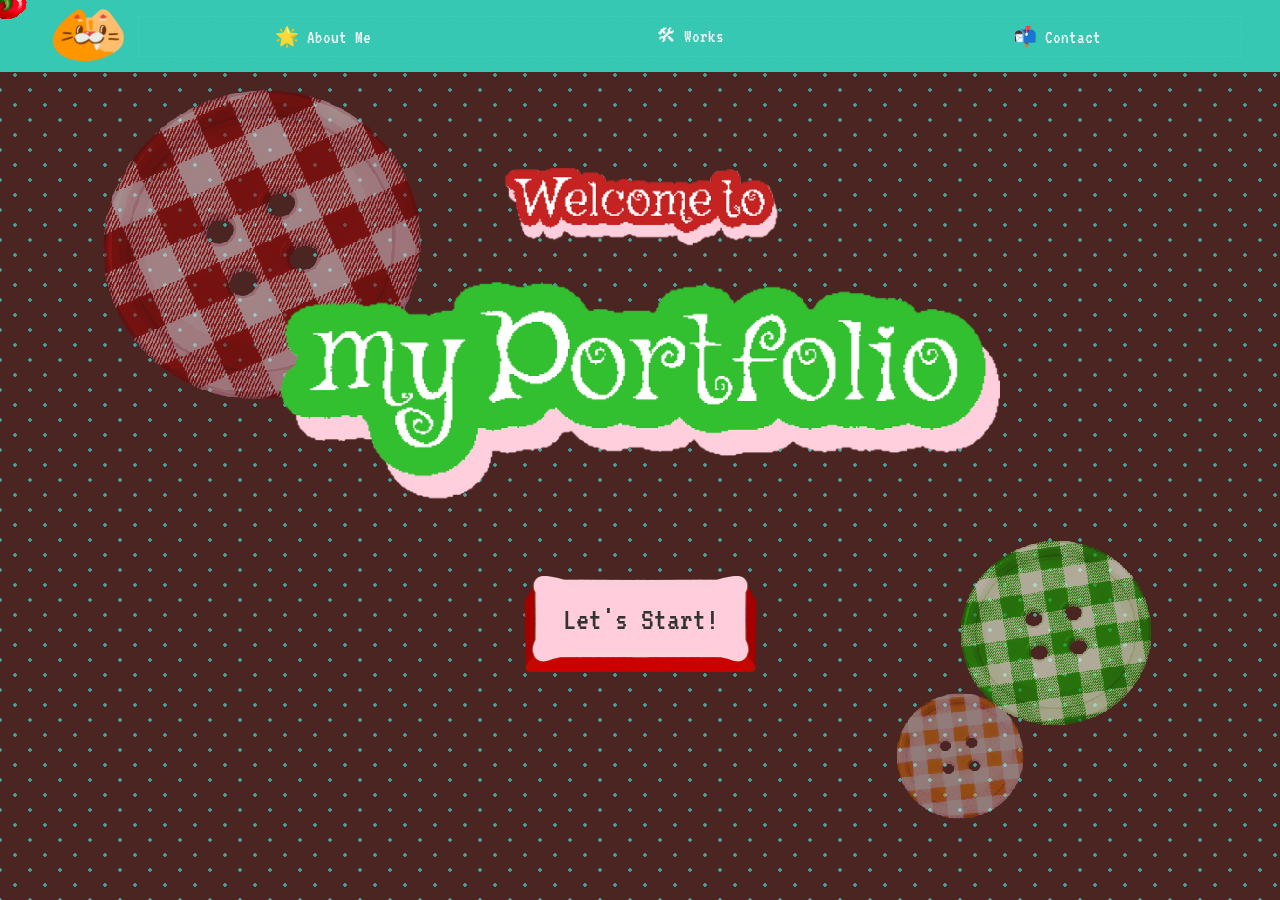
==== commit 7157b9c3: "last" ====
--- a/index.html
+++ b/index.html
@@ -11,101 +11,14 @@
       href="https://fonts.googleapis.com/css2?family=Aldrich&family=Almendra:ital,wght@0,400;0,700;1,400;1,700&family=Audiowide&family=DotGothic16&family=DynaPuff:wght@400..700&family=Griffy&family=Irish+Grover&family=Jacquard+12&family=Jockey+One&family=Love+Ya+Like+A+Sister&family=Russo+One&family=UnifrakturMaguntia&family=VT323&display=swap"
       rel="stylesheet"
     />
-    <style>
-    
-   
-header {
-    background-color: transparent;
-  }
-  
-  .nav-toggle {
-    margin-top: 0;
-    transform: translateY(-5px); /* Pulls it up slightly */
-  }
-
-  .dropdown-wrapper {
-    /* This keeps the wrapper small, fitting only the button */
-    position: relative;
-    align-items: flex-end;
-    flex-direction: column;
-    width: 100%;
-    background-color: transparent;
-    margin-left: 0; /* Reset left margin for mobile */
-    z-index: 2000; /* Ensure it stays above other elements */
-    overflow: visible !important;
-  }
-
-  /* SHOW the button */
-  .dropdown-btn {
-    display: block;
-    background-color: var(--yellowgreen);
-    color: var(--text-main);
-    font-size: 1.5rem;
-    padding: 0.5rem 1rem;
-    font-family: var(--font-family-base);
-    cursor: pointer;
-    border-radius: 10px;
-    transition: background-color 0.3s ease;
-    min-width: 100px;
-    height: 50px;
-    border: none;
-    text-align: center;
-    align-items: center;
-  }
-@media (max-width: 450px) {
-    .dropdown-btn {
-      min-width: 80px;
-      font-size: 0.9rem;
-      padding: 0.4rem 0.8rem;
-      height: 40px;
-    }
-  }
-  .dropdown-btn:hover {
-    background-color: rgb(204, 255, 0);
-  }
-
-  /* APPLY the Dropdown Logic */
-
-  .dropdown-menu {
-    position: absolute;
-    min-width: 150px;
-    max-width: 20vw;
-    background-color: var(--pink);
-    /* CLOSED STATE: */
-    max-height: 0;
-    opacity: 0;
-    overflow: hidden; /* <--- CRITICAL: Hide content when closed */
-    pointer-events: none;
-    /* Transition settings */
-    transition: max-height 0.3s ease, opacity 0.3s ease;
-    z-index: 2001;
-    border-radius: 10px;
-    flex-direction: column;
-    box-shadow: 0px 8px 16px rgba(37, 0, 0, 0.3);
-  }
-
-  /* OPEN STATE: */
-  .dropdown-menu.open {
-    max-height: 200px;
-    opacity: 1;
-    overflow: visible; /* <--- CRITICAL: Show content when open */
-    pointer-events: auto;
-    padding: 1px 1px;
-    z-index: 2001;
-  }
-  .dropdown-menu a {
-    display: block;
-    padding: 1rem 1rem;
-    background-color: transparent;
-    border-radius: 10px 10px 10px 10px;
-  }
-  .dropdown-menu a:hover {
-    background-color: var(--yellowgreen);  
-    color: var(--text-main);
-  }
- 
-  </style>
-    
+    <title>Hi! I'm Pun- a traditional and digital artist and illustrator who also loves to animate and create interactive experiences.</title>
+    <meta name="Hello, world! I'm Pun. 
+    I spend my days turning daydreams into 2D illustrations, obsessed with bringing chaos, whimsy, and cutesy stuff back to the web. 
+    Right now, I'm on a quest to master Motion Graphics and  UI/UX — teaching my static drawings how to move and interact with the world. 
+    My goal is to make the design weirder, cuter, and fun. 
+    I also love to explore and practice all kinds of traditional art mediums whether it's oil pastel, gouache, oil paint, lino-cutting, silk painting, or tattooing. 
+    I would describe my artstyles as sketchy, consisting of harsh strokes, no lines, and vibrant colors."
+    content="A passionate artist and illustrator specializing in traditional and digital mediums, dedicated to creating whimsical and vibrant artworks while exploring motion graphics and UI/UX design.">
   </head>
 
   <body>
--- a/styles.css
+++ b/styles.css
@@ -52,7 +52,7 @@
   --pattern-bg-color: #4a2521; /* The deep brown background */
   --pattern-dot-color: #46a19f; /* The teal/cyan dot color */
 
-        /* Adjust sizes here to change the look pattern density.
+  /* Adjust sizes here to change the look pattern density.
                Desktop/Tablet default sizes:
             */
   --dot-radius: 1.5px; /* How big the dots are */
@@ -73,18 +73,16 @@
   padding: 0;
   min-height: 100vh;
   background-color: var(--pattern-bg-color);
-  background-image: 
-  radial-gradient(
+  background-image: radial-gradient(
       circle,
       var(--pattern-dot-color) var(--dot-radius),
       transparent calc(var(--dot-radius) + 0.5px)
     ),
-   
-      radial-gradient(
-        circle,
-        var(--pattern-dot-color) var(--dot-radius),
-        transparent calc(var(--dot-radius) + 0.5px)
-      );
+    radial-gradient(
+      circle,
+      var(--pattern-dot-color) var(--dot-radius),
+      transparent calc(var(--dot-radius) + 0.5px)
+    );
   background-size: var(--tile-size) var(--tile-size);
   background-position: calc(var(--tile-size) / 2) calc(var(--tile-size) / 2),
     0 0;
@@ -95,9 +93,6 @@
     height: auto; /* allow scrolling on mobile */
   }
 }
-
-
- 
 
 /* ========================================= */
 #npc-follower {
@@ -172,7 +167,6 @@
   margin-bottom: 1rem;
   overflow: visible !important;
   background-color: rgb(54, 200, 178);
- 
 }
 
 /* --- RESPONSIVE LOGO --- */
@@ -201,7 +195,6 @@
    Horizontal menu, No button, Always visible
    ========================================= */
 
-
 .dropdown-wrapper {
   position: relative;
   display: flex;
@@ -228,7 +221,7 @@
   flex-direction: row;
   /* FIX 2: Force the menu to stretch to 100% of the wrapper's width */
   width: 100%;
- 
+
   /* FIX 3: Use 'space-evenly' for perfect gaps between all items and edges */
   justify-content: space-evenly;
 
@@ -257,7 +250,6 @@
 
 .dropdown-menu a:hover {
   color: greenyellow;
-
 }
 #site-navigation a {
   gap: 1rem;
@@ -266,7 +258,7 @@
 
 @media (max-width: 1000px) {
   .dropdown-menu a {
-    padding: 0.5rem 2rem; 
+    padding: 0.5rem 2rem;
   }
 }
 /* HOVER / ACTIVE STATE (Popped Up Tab) */
@@ -278,7 +270,7 @@
   transform: translateY(-4px);
 
   /* Brighten the border */
-  
+
   border-radius: 10px 10px 10px 10px;
   /* Add a shadow to make it pop */
   box-shadow: 0px -4px 18px rgba(21, 0, 0, 0.2);
@@ -294,7 +286,7 @@
    FIXED: Menu floats absolute so logo doesn't move
    ========================================= */
 
-@media (max-width: 420px) {
+@media (max-width: 620px) {
   header {
     /* Ensure header can grow if needed */
     height: 4rem;
@@ -302,7 +294,7 @@
     position: relative;
     margin-bottom: 1.4rem;
   }
-   .nav-toggle {
+  .nav-toggle {
     margin-top: 0;
     transform: translateY(-5px); /* Pulls it up slightly */
   }
@@ -371,23 +363,22 @@
   }
   .dropdown-menu a {
     display: block;
-    
+
     /* 1. Reduce padding (was 1rem) */
-    padding: 1rem 1rem; 
-    
+    padding: 1rem 1rem;
+
     /* 2. Force a smaller text size (overrides ID selectors) */
-    font-size: 1rem !important; 
-    
+    font-size: 1rem !important;
+
     background-color: transparent;
     border-radius: 10px;
   }
   .dropdown-menu a:hover {
-    background-color: var(--yellowgreen);  
+    background-color: var(--yellowgreen);
     color: var(--text-main);
   }
 }
 /* END of Dropdown Menu Styles */
-
 
 /* ========================================= */
 /* Main Title Container */
@@ -592,8 +583,6 @@
   }
 }
 
-
-
 /* ========================================= */
 /* RPG Character Card Styles */
 /* About Section Styles */
@@ -656,14 +645,14 @@
 
 /* 1. By default, HIDE the maximize button (Mobile/Tablet/Laptop) */
 .win-btn.max-btn {
-    display: none !important;
+  display: none !important;
 }
 
 /* 2. Only SHOW it if the screen is huge (1440px+) */
 @media (min-width: 1250px) {
-    .win-btn.max-btn {
-        display: inline-block !important;
-    }
+  .win-btn.max-btn {
+    display: inline-block !important;
+  }
 }
 
 /* Layout Grid */
@@ -673,8 +662,6 @@
   padding: 24px;
   gap: 24px;
 }
-
-
 
 /* --- Left Column: Avatar & Stats --- */
 .avatar-container {
@@ -777,12 +764,12 @@
   border: 3px solid var(--dark-red);
   border-bottom: none; /* Connect to body */
   border-radius: 15px 15px 0 0; /* Round top corners */
-  
+
   font-family: var(--font-pixel, monospace);
   font-size: 1.2rem; /* BIGGER TEXT */
   color: var(--dark-red);
   font-weight: bold;
-  
+
   padding: 10px 25px; /* BIGGER CLICK AREA */
   cursor: pointer;
   position: relative;
@@ -805,13 +792,12 @@
   padding-top: 15px;
   z-index: 10; /* Bring to front */
   margin-bottom: -3px; /* Cover the border line of content */
-  box-shadow: 0 -5px 10px rgba(0,0,0,0.05);
+  box-shadow: 0 -5px 10px rgba(0, 0, 0, 0.05);
 }
 
 /* =========================================
    DRAG REACTION ( The Magic Part )
    ========================================= */
-
 
 /* Tab Content */
 .tab-content {
@@ -867,7 +853,6 @@
 
 /* --- Mobile Responsive --- */
 @media (max-width: 800px) {
-
   .about-section {
     height: auto;
     min-height: auto;
@@ -942,7 +927,6 @@
     text-align: center;
     font-size: var(--font-heading-size);
   }
-
 }
 /* --- RETRO POPUP STYLES --- */
 span#x {
@@ -1172,87 +1156,87 @@
 /* --- MAXIMIZE / FULLSCREEN MODE --- */
 
 .is-maximized {
-    /* Force width (85% of screen) */
-    width: 95vw !important;
-    height: 99vh !important;
-    max-width: none !important;
-    max-height: none !important;
-    
-    /* --- CENTERING LOGIC --- */
-    /* 1. Move the left edge to the middle of the screen */
-    left: 50% !important;
-    top: 50% !important;
-    /* 2. Pull the window back by half its own width to center it */
-    /* We use translateX because height is 100vh (so vertical centering isn't needed) */
-    transform: translateX(-50%) translateY(-50%) !important;
-    
-    /* 3. Ensure Top is 0 */
-    
-    margin: 0 !important;
-    
-    /* Ensure it sits on top of everything */
-    z-index: 99999 !important;
-    position: fixed !important;
+  /* Force width (85% of screen) */
+  width: 95vw !important;
+  height: 99vh !important;
+  max-width: none !important;
+  max-height: none !important;
+
+  /* --- CENTERING LOGIC --- */
+  /* 1. Move the left edge to the middle of the screen */
+  left: 50% !important;
+  top: 50% !important;
+  /* 2. Pull the window back by half its own width to center it */
+  /* We use translateX because height is 100vh (so vertical centering isn't needed) */
+  transform: translateX(-50%) translateY(-50%) !important;
+
+  /* 3. Ensure Top is 0 */
+
+  margin: 0 !important;
+
+  /* Ensure it sits on top of everything */
+  z-index: 99999 !important;
+  position: fixed !important;
 }
 /* Make sure the internal body stretches to fill the new space */
 /* --- MAXIMIZED CONTENT STYLES --- */
 
 .is-maximized .rpg-content {
-    /* Was: 300px 1fr */
-    grid-template-columns: 1fr 1fr !important; 
-    
-    /* Center items vertically */
-    align-items: center; 
-    
-    /* Add space between Avatar and Text */
-    gap: 50px; 
-    
-    /* Ensure the grid actually fills the height of the window */
-    height: 90%; 
+  /* Was: 300px 1fr */
+  grid-template-columns: 1fr 1fr !important;
+
+  /* Center items vertically */
+  align-items: center;
+
+  /* Add space between Avatar and Text */
+  gap: 50px;
+
+  /* Ensure the grid actually fills the height of the window */
+  height: 90%;
 }
 
 /* 2. Remove the size limits on the Text Box so it fills the right side */
 .is-maximized #bio {
-    max-width: none !important; /* Allow it to grow */
-    width: 100%;
-    
-    /* Optional: Make the text box tall enough to read easily */
-    max-height: 80vh !important; 
+  max-width: none !important; /* Allow it to grow */
+  width: 100%;
+
+  /* Optional: Make the text box tall enough to read easily */
+  max-height: 80vh !important;
 }
 
 /* 3. Center the Avatar/Stats in the left column */
 .is-maximized .avatar-container {
-    width: 100%;
-    display: flex;
-    flex-direction: column;
-    align-items: center; /* Centers the image and bars */
-    justify-content: center;
+  width: 100%;
+  display: flex;
+  flex-direction: column;
+  align-items: center; /* Centers the image and bars */
+  justify-content: center;
 }
 
 /* 4. Make the Avatar Image bigger in full screen (Optional) */
 .is-maximized .pixel-frame {
-    max-width: 400px; /* Make the picture larger */
+  max-width: 400px; /* Make the picture larger */
 }
 .is-maximized .status-bars {
-    /* 1. Use 100% of the column space, but cap it at a wider size for desktop */
-    width: 100%;       
-    max-width: 500px;  /* 300px is very small for Desktop. 500px looks more "Heroic" */
-    
-    /* 2. Don't force fixed height. Use padding so it grows if text gets bigger */
-    height: auto;      
-    padding: 25px;     /* Adds the "height" visually by adding breathing room */
-    
-    /* 3. Center the box itself in the column */
-    margin: 0 auto;    
-    
-    /* 4. Make text bigger to match the huge screen */
-    font-size: 1.5rem; 
+  /* 1. Use 100% of the column space, but cap it at a wider size for desktop */
+  width: 100%;
+  max-width: 500px; /* 300px is very small for Desktop. 500px looks more "Heroic" */
+
+  /* 2. Don't force fixed height. Use padding so it grows if text gets bigger */
+  height: auto;
+  padding: 25px; /* Adds the "height" visually by adding breathing room */
+
+  /* 3. Center the box itself in the column */
+  margin: 0 auto;
+
+  /* 4. Make text bigger to match the huge screen */
+  font-size: 1.5rem;
 }
 /* FIX 3: Ensure the rows inside also stretch */
 .is-maximized .bar-row {
-    width: 100%;
-    justify-content: space-between;
-    align-items: center; /* Keeps HP left and Numbers right */
+  width: 100%;
+  justify-content: space-between;
+  align-items: center; /* Keeps HP left and Numbers right */
 }
 
 /* --- WORKS SECTION: LEVEL SELECT --- */
@@ -1264,7 +1248,7 @@
   justify-content: center;
   align-items: center;
   padding: clamp(0rem, 4vw, 3rem);
-  color:var(--text-main);
+  color: var(--text-main);
 }
 
 .level-select-container {
@@ -1292,8 +1276,6 @@
   position: relative;
 }
 
-
-
 /* --- MISSION BRIEFING BOX --- */
 
 .mission-briefing {
@@ -1302,7 +1284,7 @@
   padding: 20px;
   font-family: "VT323", monospace;
   position: relative;
-  min-height: 120px; 
+  min-height: 120px;
   border-radius: 15px;
   box-shadow: 10px 10px 0px rgba(96, 193, 52, 0.5);
 }
@@ -1337,6 +1319,31 @@
   padding-top: 5px;
 }
 
+#explore {
+  display: block;
+  background-color: var(--pink);
+  color: whitesmoke;
+  padding: 0.5rem 1rem;
+  font-family: var(--font-family-base);
+  font-size: clamp(0.8rem, 4vw, 1.2rem);
+  cursor: pointer;
+  border: none;
+  border-radius: 10px;
+  transition: background-color 0.3s ease;
+  min-width: 100px;
+  height: 50px;
+  text-align: center;
+  align-items: center;
+}
+
+#explore:hover {
+  background-color: var(--yellowgreen);
+  color: var(--text-main);
+}
+#explore:active {
+  background-color: rgb(0, 225, 255);
+  color: whitesmoke;
+}
 /* Mobile Tweaks */
 @media (max-width: 420px) {
   .level-header h2 {
@@ -1368,6 +1375,7 @@
   display: flex;
   flex-direction: column;
   transition: transform 0.2s, box-shadow 0.2s;
+  position: relative;
 }
 
 .world-card:hover {
@@ -1375,17 +1383,57 @@
   scale: 1.02;
   z-index: 10;
 }
+.card-bg-img {
+  position: absolute;
+  top: 0;
+  left: 0;
+  width: 100%;
+  height: 100%;
+  object-fit: cover; /* Ensures image covers the whole card without stretching */
+
+  opacity: 0;
+  z-index: -10;
+
+  /* Smooth fade and slow zoom effect */
+  transition: opacity 0.2s ease, transform 3s ease;
+  filter: grayscale(20%); /* Optional: adds a slight retro vibe */
+}
+.world-card:hover .card-bg-img {
+  opacity: 1;
+  border-radius: 10px;
+}
+
+.world-card:hover {
+  background-color: #000;
+  border-color: var(--pink); /* Highlight border color */
+  scale: 1.05;
+  margin-bottom: 20px;
+}
+
+.world-card:hover .win-content h3,
+.world-card:hover .win-content span {
+  color: var(--yellowgreen);
+  margin: 0;
+  font-size: var(--font-size-base);
+  padding: 5px;
+
+  text-align: center;
+  line-height: 30px;
+  border-radius: 10px;
+  background-color: rgba(38, 38, 38, 0.588);
+}
 
 /* 2. The Title Bar (Blue Gradient) */
 .window-header-works {
- background-color: var(--pink);
- border-radius: 10px 10px 0 0;
- color: whitesmoke;
- padding: 8px 12px;
- display: flex;
- justify-content: space-between;
- align-items: center;
- font-size: var(--font-size-base);
+  background-color: var(--pink);
+  border-radius: 10px 10px 0 0;
+  color: whitesmoke;
+  padding: 8px 12px;
+  display: flex;
+  justify-content: space-between;
+  align-items: center;
+  font-size: var(--font-size-base);
+  z-index: 10;
 }
 .window-header-works.forest {
   background-color: rgb(112, 183, 5);
@@ -1405,28 +1453,11 @@
   margin-right: 5px;
 }
 
-
 /* --- THEMES (Fake Tiled Backgrounds) --- */
 
 /* Forest: Green checkered pattern */
 .theme-forest {
   background-color: #e0ffe0;
- /* background-image: linear-gradient(
-      45deg,
-      #ccffcc 25%,
-      transparent 25%,
-      transparent 75%,
-      #ccffcc 75%,
-      #ccffcc
-    ),
-    linear-gradient(
-      45deg,
-      #ccffcc 25%,
-      transparent 25%,
-      transparent 75%,
-      #ccffcc 75%,
-      #ccffcc
-    ); */
   background-size: 20px 20px;
   background-position: 0 0, 10px 10px;
 }
@@ -1465,13 +1496,16 @@
 
 /* --- Content Styling --- */
 .win-content {
-  padding: 50px 15px 15px 15px;
+  padding: 20px 20px 20px 20px;
   font-size: var(--font-size-base);
-  text-align: center;
-  height: 100%;
+  z-index: 10;
   display: flex;
   flex-direction: column;
   align-items: center;
+  justify-content: center;
+  gap: 35px;
+  height: auto;
+  margin-top: 25px;
 }
 
 .center-img {
@@ -1508,7 +1542,6 @@
     min-height: 250px;
   }
 }
-
 
 /* --- CONTACT SECTION: WHIMSICAL STATIONERY --- */
 .contact-section {
@@ -1534,8 +1567,7 @@
   background-color: rgb(203, 255, 239);
   border-radius: 10px;
   padding: 40px;
-  box-shadow: 0 0 0 3px var(--dark-red),
-  15px 15px 3px rgba(200, 77, 95, 0.4);
+  box-shadow: 0 0 0 3px var(--dark-red), 15px 15px 3px rgba(200, 77, 95, 0.4);
   position: relative;
 }
 
@@ -1664,7 +1696,7 @@
   transform: translateY(0);
   box-shadow: 0 0 0;
 }
- 
+
 @media (max-width: 550px) {
   .heart-btn {
     width: 40%;
@@ -1692,10 +1724,10 @@
 
 @media (max-width: 620px) {
   .decor-sticker {
-  position: absolute;
-  left: 32%;
-  gap: 10px;
-  scale: 0.8;
+    position: absolute;
+    left: 32%;
+    gap: 10px;
+    scale: 0.8;
   }
 }
 
@@ -1734,7 +1766,7 @@
   0% {
     transform: rotate(0deg);
   }
-  50%  {
+  50% {
     transform: rotate(250deg);
   }
   100% {
@@ -1752,431 +1784,537 @@
   }
 }
 
-
 /* --- CINEMA SCREEN (Bigger & Centered) --- */
 .cinema-screen {
-    position: relative;
-    width: 100%;       /* Full width */
-    max-width: none;   /* REMOVED the 800px limit */
-    margin: 0;         /* Removed auto margins since it fills the space */
-    
-    aspect-ratio: 16 / 9; 
-    
-    background: #000;
-    border: 3px solid #5c3a21;
-    overflow: hidden;
-    box-shadow: 0 10px 20px rgba(0,0,0,0.5);
+  position: relative;
+  width: 100%; /* Full width */
+  max-width: none; /* REMOVED the 800px limit */
+  margin: 0; /* Removed auto margins since it fills the space */
+
+  aspect-ratio: 16 / 9;
+
+  background: #000;
+  border: 3px solid #5c3a21;
+  overflow: hidden;
+  box-shadow: 0 10px 20px rgba(0, 0, 0, 0.5);
 }
 
 /* Ensure inner items fit perfectly */
 #main-video-link {
-    display: block;
-    width: 100%;
-    height: 100%;
-    text-decoration: none;
+  display: block;
+  width: 100%;
+  height: 100%;
+  text-decoration: none;
 }
 
 #main-preview-image {
-    width: 100%;
-    height: 100%;
-    object-fit: cover;
-    opacity: 0.7;
-    transition: all 0.4s ease;
+  width: 100%;
+  height: 100%;
+  object-fit: cover;
+  opacity: 0.7;
+  transition: all 0.4s ease;
 }
 
 /* Play Button Styling */
 .play-overlay {
-    position: absolute;
-    top: 50%; left: 50%;
-    transform: translate(-50%, -50%);
-    text-align: center;
-    z-index: 10;
-    pointer-events: none; /* Click passes through to link */
+  position: absolute;
+  top: 50%;
+  left: 50%;
+  transform: translate(-50%, -50%);
+  text-align: center;
+  z-index: 10;
+  pointer-events: none; /* Click passes through to link */
 }
 
 .play-circle {
-    width: 80px; height: 80px;
-    background: rgba(0, 0, 0, 0.6);
-    border: 3px solid #b6ffea;
-    border-radius: 50%;
-    display: flex; justify-content: center; align-items: center;
-    margin: 0 auto 10px auto;
-    transition: transform 0.2s, background 0.2s;
+  width: 80px;
+  height: 80px;
+  background: rgba(0, 0, 0, 0.6);
+  border: 3px solid #b6ffea;
+  border-radius: 50%;
+  display: flex;
+  justify-content: center;
+  align-items: center;
+  margin: 0 auto 10px auto;
+  transition: transform 0.2s, background 0.2s;
 }
 
 .play-icon {
-    font-size: 2.5rem;
-    color: #b6ffea;
-    margin-left: 5px; /* Optical center */
+  font-size: 2.5rem;
+  color: #b6ffea;
+  margin-left: 5px; /* Optical center */
 }
 
 .play-text {
-    font-family: 'VT323', monospace;
-    font-size: 1.2rem;
-    color: #fff;
-    background: #5c3a21;
-    padding: 4px 8px;
-    border-radius: 4px;
+  font-family: "VT323", monospace;
+  font-size: 1.2rem;
+  color: #fff;
+  background: #5c3a21;
+  padding: 4px 8px;
+  border-radius: 4px;
 }
 
 /* Hover Effects */
-.cinema-screen:hover #main-preview-image { opacity: 1; transform: scale(1.02); }
-.cinema-screen:hover .play-circle { background: #b6ffea; transform: scale(1.1); }
-.cinema-screen:hover .play-icon { color: #5c3a21; }
+.cinema-screen:hover #main-preview-image {
+  opacity: 1;
+  transform: scale(1.02);
+}
+.cinema-screen:hover .play-circle {
+  background: #b6ffea;
+  transform: scale(1.1);
+}
+.cinema-screen:hover .play-icon {
+  color: #5c3a21;
+}
 
 /* --- PLAYLIST & HEADINGS --- */
 .retro-heading {
-    font-family: 'VT323'; 
-    margin: 0 0 10px 0; 
-    color: #b6ffea; 
-    border-bottom: 2px dashed #555;
-    padding-bottom: 5px;
+  font-family: "VT323";
+  margin: 0 0 10px 0;
+  color: #b6ffea;
+  border-bottom: 2px dashed #555;
+  padding-bottom: 5px;
 }
 
 .tape-grid {
-    display: grid;
-    grid-template-columns: repeat(auto-fill, minmax(180px, 1fr));
-    gap: 10px;
-    margin-bottom: 20px;
+  display: grid;
+  grid-template-columns: repeat(auto-fill, minmax(180px, 1fr));
+  gap: 10px;
+  margin-bottom: 20px;
 }
 
 /* --- NEW: INFO BOX STYLES --- */
 .video-details-panel {
-    background: #1a1a1a;
-    border: 2px solid #5c3a21;
-    padding: 15px;
+  background: #1a1a1a;
+  border: 2px solid #5c3a21;
+  padding: 15px;
+  font-family: "VT323", monospace;
+  border-radius: 5px;
+}
+
+.video-details-panel h2 {
+  margin: 0 0 10px 0;
+  color: #ffb6b9; /* Pink title */
+  font-size: 1.8rem;
+  letter-spacing: 1px;
+}
+
+.details-grid {
+  display: flex;
+  flex-direction: column;
+  gap: 8px;
+}
+
+.detail-row {
+  display: flex;
+  gap: 10px;
+}
+
+.label {
+  color: #888;
+  min-width: 80px;
+  font-weight: bold;
+}
+
+.video-details-panel p {
+  margin: 0;
+  color: #ddd;
+  font-size: 1.1rem;
+}
+
+/* --- EXTRA SCREENSHOTS GRID (Gallery Style) --- */
+.preview-strip {
+    /* 1. Use Grid instead of Flex */
+    display: grid;
+    /* Creates columns that fill space (min 150px wide) */
+    grid-template-columns: repeat(auto-fill, minmax(150px, 1fr));
+    gap: 30px; /* Space between items */
+
+    margin-top: 20px;
+    padding-top: 20px;
+    border-top: 2px dashed #444; /* Separator from video */
+    width: 100%;
+}
+
+/* The Card Container */
+.strip-item {
+    position: relative;
+    cursor: pointer;
+    background: #230909; /* Dark red frame */
+    border-radius: 10px;
+    box-shadow: 0 4px 6px rgba(0,0,0,0.3);
+    
+    /* Animation for "Lift" effect */
+    transition: transform 0.3s ease, box-shadow 0.3s ease;
+}
+
+/* Hover Effect: Lift Up */
+.strip-item:hover {
+    transform: translateY(-5px); /* Moves up */
+    box-shadow: 0 10px 15px rgba(0,0,0,0.5); /* Bigger shadow */
+    z-index: 10;
+}
+
+/* The Image */
+.strip-item img {
+    width: 100%;
+    height: 120px; /* Fixed height for uniformity */
+    object-fit: cover; /* Crops image cleanly */
+    display: block;
+    border-radius: 10px;
+    
+}
+
+/* Optional Label Styling */
+.strip-label {
+    display: block;
     font-family: 'VT323', monospace;
-    border-radius: 5px;
-}
-
-.video-details-panel h2 {
-    margin: 0 0 10px 0;
-    color: #ffb6b9; /* Pink title */
-    font-size: 1.8rem;
-    letter-spacing: 1px;
+    font-size: 1rem;
+    color: #0f0606;
+    text-align: center;
+    margin-top: 5px;
+  
+}
+
+/* --- TRY IT YOURSELF BUTTON --- */
+.action-row {
+    margin-top: 20px;
+    display: flex;
+    justify-content: center; /* Aligns button to the left */
+}
+
+.try-btn {
+    display: inline-flex;
+    align-items: center;
+    gap: 10px;
+    cursor: pointer;
+    /* Retro Button Look */
+    background-color: yellowgreen; 
+    color: white;
+    font-family: 'VT323', monospace;
+    font-size: 1.4rem;
+    text-decoration: none;
+    padding: 10px 25px;
+    border: 2px solid white;
+    border-radius: 10px;
+    box-shadow: 4px 4px 0px rgba(0,0,0,0.5); /* Hard shadow */
+    transition: all 0.2s ease;
+}
+
+/* Hover Effect: "Presses" the button down */
+.try-btn:hover {
+    transform: translate(2px, 2px); /* Moves down-right */
+    box-shadow: 2px 2px 0px rgba(0,0,0,0.5); /* Shadow gets smaller */
+    background-color: #ff6b9d; /* Slightly lighter pink */
+}
+
+/* Blinking Icon Animation */
+.blink-icon {
+    animation: blink 1s infinite;
+}
+
+@keyframes blink {
+    0%, 100% { opacity: 1; }
+    50% { opacity: 0; }
+}
+.mobile-nav {
+  display: none;
+}
+
+.window-body {
+  padding: 15px;
+  flex-direction: column;
+  gap: 15px;
+}
+.cinema-playlist {
+  display: none; /* Hide playlist on small screens */
+}
+/* 3. Show & Style the Arrows */
+.mobile-nav {
+  display: flex;
+  justify-content: space-between;
+  align-items: center;
+  background: #1a1a1a;
+  border: 2px solid #5c3a21;
+  padding: 10px;
+  margin-bottom: 15px;
+}
+
+.nav-arrow {
+  background: #5c3a21;
+  color: white;
+  border: none;
+  font-family: "VT323", monospace;
+  font-size: 1.2rem;
+  padding: 10px 20px;
+  cursor: pointer;
+  border-radius: 4px;
+}
+
+.nav-arrow:active {
+  background: #b6ffea;
+  color: #5c3a21;
+}
+
+.nav-label {
+  color: #b6ffea;
+  font-family: "VT323", monospace;
+  letter-spacing: 2px;
 }
 
 .details-grid {
-    display: flex;
-    flex-direction: column;
-    gap: 8px;
-}
-
-.detail-row {
-    display: flex;
-    gap: 10px;
-}
-
-.label {
-    color: #888;
-    min-width: 80px;
-    font-weight: bold;
-}
-
-.video-details-panel p {
-    margin: 0;
-    color: #ddd;
-    font-size: 1.1rem;
-}
-.mobile-nav {
-    display: none;
-}
-
-    .window-body {
-        padding: 15px;
-        flex-direction: column;
-        gap: 15px;
-    }
-    .cinema-playlist {
-       display: none; /* Hide playlist on small screens */
-   }
-    /* 3. Show & Style the Arrows */
-    .mobile-nav {
-        display: flex;
-        justify-content: space-between;
-        align-items: center;
-        background: #1a1a1a;
-        border: 2px solid #5c3a21;
-        padding: 10px;
-        margin-bottom: 15px;
-    }
-
-    .nav-arrow {
-        background: #5c3a21;
-        color: white;
-        border: none;
-        font-family: 'VT323', monospace;
-        font-size: 1.2rem;
-        padding: 10px 20px;
-        cursor: pointer;
-        border-radius: 4px;
-    }
-    
-    .nav-arrow:active {
-        background: #b6ffea;
-        color: #5c3a21;
-    }
-
-    .nav-label {
-        color: #b6ffea;
-        font-family: 'VT323', monospace;
-        letter-spacing: 2px;
-    }
-
-
-.details-grid { flex-direction: column; gap: 10px; }
+  flex-direction: column;
+  gap: 10px;
+}
 /* FORCE VERTICAL STACKING */
 .window-body {
-    display: flex !important;
-    flex-direction: column !important; /* This forces Top-to-Bottom layout */
-    gap: 15px;
-    padding: 20px;
-    background-color: #2b2b2b;
-    color: white;
-}
-
-
+  display: flex !important;
+  flex-direction: column !important; /* This forces Top-to-Bottom layout */
+  gap: 15px;
+  padding: 20px;
+  background-color: #2b2b2b;
+  color: white;
+}
 
 /* Ensure the screen takes full width */
 .cinema-screen {
-    width: 100% !important;
-    max-width: 100% !important;
-}
-
+  width: 100% !important;
+  max-width: 100% !important;
+}
 
 .cinema-playlist {
-        display: none !important;
-    }
-    
-    /* Ensure the mobile nav is visible on mobile */
+  display: none !important;
+}
+
+/* Ensure the mobile nav is visible on mobile */
 .mobile-nav {
-        display: flex !important;
-    }
-
+  display: flex !important;
+}
 
 /* --- ART GALLERY SECTION --- */
 
 .minimal-gallery {
-    width: 100%;
-    max-width: 1400px; /* Limits width on huge screens */
-    margin: 0 auto;
-    padding: 40px 20px;
-    min-height: 100vh;
+  width: 100%;
+  max-width: 1400px; /* Limits width on huge screens */
+  margin: 0 auto;
+  padding: 40px 20px;
+  min-height: 100vh;
 }
 
 .gallery-title {
-    text-align: center;
-    font-family: var(--font-family-base); /* Keep your retro font */
-    font-size: 3rem;
-    color: var(--dark-red);
-    margin-bottom: 40px;
-    opacity: 0.8;
+  text-align: center;
+  font-family: var(--font-family-base); /* Keep your retro font */
+  font-size: 3rem;
+  color: var(--dark-red);
+  margin-bottom: 40px;
+  opacity: 0.8;
 }
 
 /* --- THE GRID --- */
 /* --- MASONRY LAYOUT (Pinterest Style) --- */
 .gallery-grid {
-    /* Create vertical columns */
-    column-count: 3; 
-    column-gap: 30px; /* Space between columns */
-    
-    /* Optional: Ensure it fills the width */
-    width: 100%;
+  /* Create vertical columns */
+  column-count: 3;
+  column-gap: 30px; /* Space between columns */
+
+  /* Optional: Ensure it fills the width */
+  width: 100%;
 }
 
 /* Responsive: Reduce columns on smaller screens */
 @media (max-width: 1000px) {
-    .gallery-grid {
-        column-count: 2;
-    }
+  .gallery-grid {
+    column-count: 2;
+  }
 }
 @media (max-width: 600px) {
-    .gallery-grid {
-        column-count: 1;
-    }
+  .gallery-grid {
+    column-count: 1;
+  }
 }
 
 /* --- ART ITEM CARD --- */
 /* --- ART ITEM CARD (Base State) --- */
 .art-item {
-    /* CRITICAL: Prevents the card from being cut in half at the bottom of a column */
-    break-inside: avoid; 
-    margin-bottom: 30px; /* Adds space at the bottom of each item */
-    
-    /* Keep your existing style */
-    position: relative;
-    cursor: pointer;
-    border-radius: 8px;
-    background: #fff;
-    box-shadow: 0 4px 10px rgba(0,0,0,0.05);
-    
-    /* Keep animation logic */
-    opacity: 0;
-    transform: translateY(30px);
-    transition: opacity 0.6s ease-out, transform 0.6s ease-out, box-shadow 0.3s ease;
-}
-
+  /* CRITICAL: Prevents the card from being cut in half at the bottom of a column */
+  break-inside: avoid;
+  margin-bottom: 30px; /* Adds space at the bottom of each item */
+
+  /* Keep your existing style */
+  position: relative;
+  cursor: pointer;
+  border-radius: 8px;
+  background: #fff;
+  box-shadow: 0 4px 10px rgba(0, 0, 0, 0.05);
+
+  /* Keep animation logic */
+  opacity: 0;
+  transform: translateY(30px);
+  transition: opacity 0.6s ease-out, transform 0.6s ease-out,
+    box-shadow 0.3s ease;
+}
 
 /* --- SCROLL ANIMATION VISIBLE STATE --- */
 /* This class is added by JavaScript when the item appears on screen */
 .art-item.visible {
-    opacity: 1;
-    transform: translateY(0);
+  opacity: 1;
+  transform: translateY(0);
 }
 
 /* --- IMAGE STYLING --- */
 /* THE IMAGE FIX */
 .art-item img {
-    width: 100%;    /* Fill the width of the card */
-    height: auto;   /* <--- THIS IS KEY: Allows height to adjust naturally */
-    display: block; /* Removes weird gap at bottom */
-    border-radius: 8px; /* Smooth corners */
-}
-
+  width: 100%; /* Fill the width of the card */
+  height: auto; /* <--- THIS IS KEY: Allows height to adjust naturally */
+  display: block; /* Removes weird gap at bottom */
+  border-radius: 8px; /* Smooth corners */
+}
 
 /* --- HOVER EFFECTS --- */
 .art-item:hover {
-    /* Lift the card up */
-    transform: translateY(-10px); 
-    /* Stronger shadow for depth */
-    box-shadow: 0 15px 30px rgba(0,0,0,0.2);
+  /* Lift the card up */
+  transform: translateY(-10px);
+  /* Stronger shadow for depth */
+  box-shadow: 0 15px 30px rgba(0, 0, 0, 0.2);
 }
 
 .art-item:hover img {
-    /* Zoom the image in slightly */
-    transform: scale(1.1);
+  /* Zoom the image in slightly */
+  transform: scale(1.1);
 }
 /* Minimal Title on Hover (Optional) */
 .art-info {
-    padding: 15px;
-    text-align: center;
-    background: #fff;
+  padding: 15px;
+  text-align: center;
+  background: #fff;
 }
 
 .art-info h3 {
-    margin: 0;
-    font-size: 1.2rem;
-    color: #333;
-    font-weight: normal;
-    font-family: var(--font-family-base);
+  margin: 0;
+  font-size: 1.2rem;
+  color: #333;
+  font-weight: normal;
+  font-family: var(--font-family-base);
 }
 
 /* --- CLEAN LIGHTBOX OVERLAY --- */
 .lightbox-overlay {
-    position: fixed;
-    top: 0; left: 0;
-    width: 100%; height: 100%;
-    background: rgba(0, 0, 0, 0.85); /* Dark focus background */
-    z-index: 99999;
-    
-    display: none; /* Hidden */
-    justify-content: center;
-    align-items: center;
-    
-    opacity: 0;
-    transition: opacity 0.3s ease;
+  position: fixed;
+  top: 0;
+  left: 0;
+  width: 100%;
+  height: 100%;
+  background: rgba(0, 0, 0, 0.85); /* Dark focus background */
+  z-index: 99999;
+
+  display: none; /* Hidden */
+  justify-content: center;
+  align-items: center;
+
+  opacity: 0;
+  transition: opacity 0.3s ease;
 }
 
 /* Show State */
 .lightbox-overlay.active {
-    display: flex;
-    opacity: 1;
+  display: flex;
+  opacity: 1;
 }
 
 .lightbox-content {
-    max-width: 90%;
-    max-height: 90vh;
-    position: relative;
-    text-align: center;
+  max-width: 90%;
+  max-height: 90vh;
+  position: relative;
+  text-align: center;
 }
 
 #lb-img {
-    max-width: 100%;
-    max-height: 80vh; /* Leave room for text */
-    border-radius: 4px;
-    box-shadow: 0 0 20px rgba(0,0,0,0.5);
+  max-width: 100%;
+  max-height: 80vh; /* Leave room for text */
+  border-radius: 4px;
+  box-shadow: 0 0 20px rgba(0, 0, 0, 0.5);
 }
 
 .lb-details {
-    color: white;
-    margin-top: 15px;
-    font-family: var(--font-family-base);
+  color: white;
+  margin-top: 15px;
+  font-family: var(--font-family-base);
 }
 
 #lb-title {
-    font-size: 2rem;
-    margin: 0;
-    color: var(--yellowgreen); /* Subtle pop of your theme color */
+  font-size: 2rem;
+  margin: 0;
+  color: var(--yellowgreen); /* Subtle pop of your theme color */
 }
 #lb-desc {
-    font-size: 1.2rem;
-    opacity: 0.8;
+  font-size: 1.2rem;
+  opacity: 0.8;
 }
 
 .close-lightbox {
-    position: absolute;
-    top: -40px;
-    right: 0;
-    color: white;
-    font-size: 3rem;
-    cursor: pointer;
-    line-height: 1;
+  position: absolute;
+  top: -40px;
+  right: 0;
+  color: white;
+  font-size: 3rem;
+  cursor: pointer;
+  line-height: 1;
 }
 .close-lightbox:hover {
-    color: var(--pink);
+  color: var(--pink);
 }
 
 /* --- RETRO BACK BUTTON --- */
 .back-btn {
-    position: fixed; /* Stays in place when scrolling */
-    top: 50px;
-    left: 20px;
-    z-index: 1000; /* Stays on top of images */
-    
-    /* Typography */
-    font-family: 'VT323', monospace;
-    font-size: var(--font-subheading-size);
-    text-decoration: none;
-    color: var(--dark-red); /* Uses your existing variable */
-    background: rgba(255, 255, 255, 0.9); /* Semi-transparent white */
-    
-    /* Button Shape */
-    padding: 8px 15px;
-    border: 2px solid var(--dark-red);
-    border-radius: 50px; /* Rounded capsule shape */
-    box-shadow: 4px 4px 0px rgba(0,0,0,0.1);
-    
-    /* Animation */
-    transition: all 0.2s ease;
-    display: flex;
-    align-items: center;
-    gap: 10px;
+  position: fixed; /* Stays in place when scrolling */
+  top: 50px;
+  left: 20px;
+  z-index: 1000; /* Stays on top of images */
+
+  /* Typography */
+  font-family: "VT323", monospace;
+  font-size: var(--font-subheading-size);
+  text-decoration: none;
+  color: var(--dark-red); /* Uses your existing variable */
+  background: rgba(255, 255, 255, 0.9); /* Semi-transparent white */
+
+  /* Button Shape */
+  padding: 8px 15px;
+  border: 2px solid var(--dark-red);
+  border-radius: 50px; /* Rounded capsule shape */
+  box-shadow: 4px 4px 0px rgba(0, 0, 0, 0.1);
+
+  /* Animation */
+  transition: all 0.2s ease;
+  display: flex;
+  align-items: center;
+  gap: 10px;
 }
 
 .back-btn .arrow {
-    font-size: 1.2rem;
-    transition: transform 0.2s ease;
+  font-size: 1.2rem;
+  transition: transform 0.2s ease;
 }
 
 /* Hover Effects */
 .back-btn:hover {
-    background: var(--pink); /* Your pink theme color */
-    color: white;
-    transform: translateY(-2px);
-    box-shadow: 4px 6px 10px rgba(0,0,0,0.15);
-    border-color: white;
+  background: var(--pink); /* Your pink theme color */
+  color: white;
+  transform: translateY(-2px);
+  box-shadow: 4px 6px 10px rgba(0, 0, 0, 0.15);
+  border-color: white;
 }
 
 .back-btn:hover .arrow {
-    transform: translateX(-4px); /* Arrow wiggles left */
+  transform: translateX(-4px); /* Arrow wiggles left */
 }
 
 /* --- MOBILE TWEAK --- */
 @media (max-width: 600px) {
-    .back-btn {
-        top: 50px;
-        left: 10px;
-        font-size: 1.2rem;
-        padding: 5px 12px;
-    }
-}+  .back-btn {
+    top: 50px;
+    left: 10px;
+    font-size: 1.2rem;
+    padding: 5px 12px;
+  }
+}
